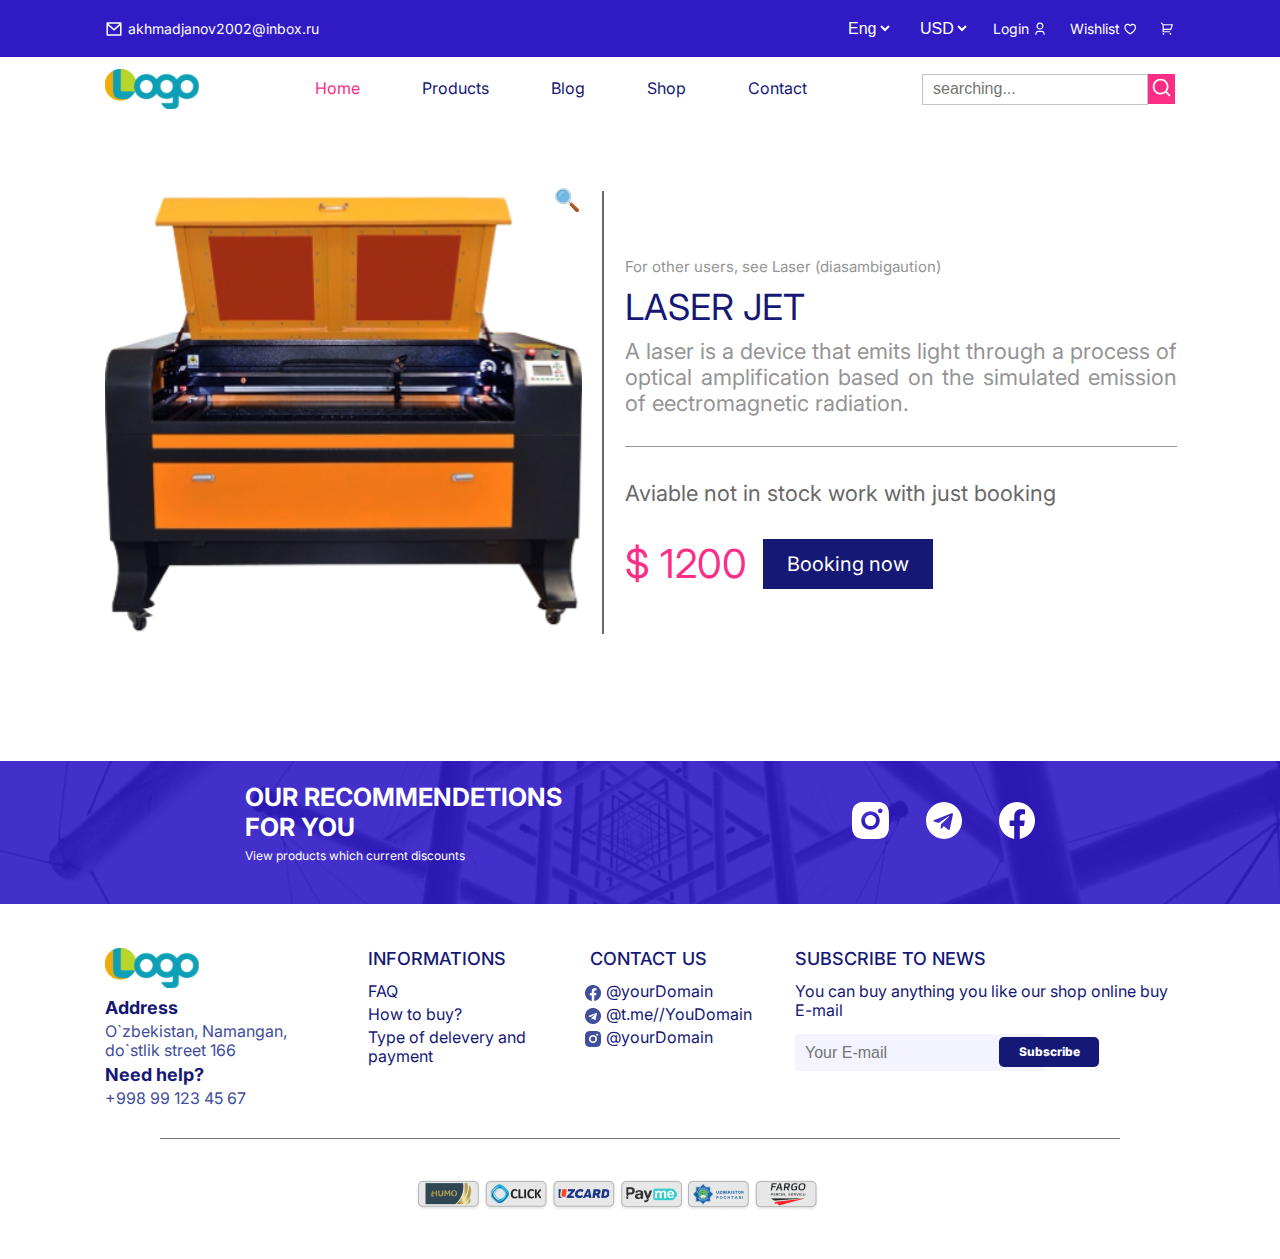
==== details.html @ e0bac79d "Details section" ====
<!DOCTYPE html>
<html lang="en">

<head>
  <meta charset="UTF-8">
  <meta http-equiv="X-UA-Compatible" content="IE=edge">
  <meta name="viewport" content="width=device-width, initial-scale=1.0">
  <title>Details</title>
  <link rel="stylesheet" href="./css/main.min.css">
  <link rel="shortcut icon" href="./images/favicon.svg">
  <link rel="preconnect" href="https://fonts.googleapis.com">
  <link rel="preconnect" href="https://fonts.gstatic.com" crossorigin>
  <link href="https://fonts.googleapis.com/css2?family=Inter:wght@100;200;300;400;500;600;700;800;900&display=swap"
    rel="stylesheet">
</head>
<div class="top-section-wrapper">
  <div class="container">
    <div class="top-section top">
      <div class="top__left">
        <img class="top__left-image" src="./images/email.svg" alt="email">
        <a class="top__left-link" href="https://mail.ru/akhmadjanov@inbox.ru">akhmadjanov2002@inbox.ru</a>
      </div>
      <div class="top__right">
        <ul class="top-right__list">
          <li class="top__right-item">
            <select name="language" id="language-id">
              <option value="Eng">Eng</option>
              <option value="Rus">Rus</option>
              <option value="Uzb">Uzb</option>
            </select>
          </li>
          <li class="top__right-item">
            <select name="language" id="language-id">
              <option value="USD">USD</option>
              <option value="RUB">RUB</option>
              <option value="EUR">EUR</option>
            </select>
          </li>
          <li class="top__right-item"><a class="top__right-link" href="login.html">Login <img class="top__right-img"
                src="./images/login.svg" alt="login"></a></li>
          <li class="top__right-item"><a class="top__right-link" href="#">Wishlist <img class="top__right-img"
                src="./images/Heart.svg" alt="heart"></a></li>
          <li class="top__right-item"><a class="top__right-link" href="#"><img class="top__right-img"
                src="./images/cart.svg" alt="cart"></a></li>
        </ul>
      </div>
    </div>
  </div>
</div>
<header>
  <div class="container">
    <div class="header-section header">
      <div class="header__site-logo">
        <img class="header__logo-image" src="./images/logo.svg" alt="site logo" width="94" height="40">
      </div>
      <ul class="header__list">
        <li class="header__item"><a class="header__link link-active" href="index.html">Home</a></li>
        <li class="header__item"><a class="header__link" href="#">Products</a></li>
        <li class="header__item"><a class="header__link" href="#">Blog</a></li>
        <li class="header__item"><a class="header__link" href="#">Shop</a></li>
        <li class="header__item"><a class="header__link" href="#">Contact</a></li>
      </ul>
      <div class="header__search">
        <input class="header__input" type="search" placeholder="searching...">
        <span class="header__search-button"><img src="./images/search.svg" alt="search image"></span>
      </div>
    </div>
  </div>
</header>

<!-- HERO SECTION -->


<!-- DETAILS -->

<div class="details-section-wrapper">
    <div class="container">
        <div class="details-section details">
            <div class="details-left">
                <div class="img-magnifier-container">
                    <img class="details__left-image" id="myimage" src="./images/details-loop-image.png" width="499" height="496">
                  </div>
            </div>
            <div class="details__right">
                <p class="details__suptext">For other users, see Laser (diasambigaution)</p>
                <h2 class="detrails__title">LASER JET</h2>
                <p class="details__subtext">A laser is a device that emits light through a process of optical amplification based on the simulated emission of eectromagnetic radiation.</p>
                <p class="details__text">Aviable not in stock work with just booking</p>
                <div class="details__price-box">
                    <p class="details__price">$ 1200</p>
                    <a class="details__link" href="#">Booking now</a>
                </div>
            </div>
        </div>
    </div>
</div>




<!-- FOOTER -->
<footer>
  <div class="footer-top-wrapper">
    <div class="container">
      <div class="footer__top">
        <div>
          <h3 class="footer__top-title">our recommendetions for you</h3>
          <p class="footer__top-text">View products which current discounts</p>
        </div>
        <ul class="footer__top-list">
          <li class="footer__top-item">
            <a href="#" target="_blank">
              <svg class="footer__top-link" width="37" height="37" viewBox="0 0 37 37" fill="#fff"
                xmlns="http://www.w3.org/2000/svg">
                <path
                  d="M18.5 0C23.5264 0 24.1536 0.0184999 26.1257 0.111C28.0959 0.2035 29.4372 0.51245 30.6175 0.97125C31.8385 1.44115 32.8671 2.07755 33.8957 3.1043C34.8364 4.02911 35.5643 5.14779 36.0288 6.3825C36.4857 7.56095 36.7965 8.90405 36.889 10.8743C36.976 12.8464 37 13.4735 37 18.5C37 23.5264 36.9815 24.1536 36.889 26.1257C36.7965 28.0959 36.4857 29.4372 36.0288 30.6175C35.5657 31.8529 34.8376 32.9718 33.8957 33.8957C32.9706 34.8361 31.852 35.5639 30.6175 36.0288C29.4391 36.4857 28.0959 36.7965 26.1257 36.889C24.1536 36.976 23.5264 37 18.5 37C13.4735 37 12.8464 36.9815 10.8743 36.889C8.90405 36.7965 7.5628 36.4857 6.3825 36.0288C5.1473 35.5653 4.02843 34.8372 3.1043 33.8957C2.1634 32.971 1.43547 31.8523 0.97125 30.6175C0.51245 29.4391 0.2035 28.0959 0.111 26.1257C0.0240499 24.1536 0 23.5264 0 18.5C0 13.4735 0.0184999 12.8464 0.111 10.8743C0.2035 8.9022 0.51245 7.5628 0.97125 6.3825C1.43419 5.14703 2.16229 4.02804 3.1043 3.1043C4.02869 2.16308 5.14749 1.4351 6.3825 0.97125C7.5628 0.51245 8.9022 0.2035 10.8743 0.111C12.8464 0.0240499 13.4735 0 18.5 0ZM18.5 9.25C16.0467 9.25 13.694 10.2246 11.9593 11.9593C10.2246 13.694 9.25 16.0467 9.25 18.5C9.25 20.9533 10.2246 23.306 11.9593 25.0407C13.694 26.7754 16.0467 27.75 18.5 27.75C20.9533 27.75 23.306 26.7754 25.0407 25.0407C26.7754 23.306 27.75 20.9533 27.75 18.5C27.75 16.0467 26.7754 13.694 25.0407 11.9593C23.306 10.2246 20.9533 9.25 18.5 9.25ZM30.525 8.7875C30.525 8.17419 30.2814 7.58599 29.8477 7.15232C29.414 6.71864 28.8258 6.475 28.2125 6.475C27.5992 6.475 27.011 6.71864 26.5773 7.15232C26.1436 7.58599 25.9 8.17419 25.9 8.7875C25.9 9.40081 26.1436 9.98901 26.5773 10.4227C27.011 10.8564 27.5992 11.1 28.2125 11.1C28.8258 11.1 29.414 10.8564 29.8477 10.4227C30.2814 9.98901 30.525 9.40081 30.525 8.7875ZM18.5 12.95C19.972 12.95 21.3836 13.5347 22.4244 14.5756C23.4653 15.6164 24.05 17.028 24.05 18.5C24.05 19.972 23.4653 21.3836 22.4244 22.4244C21.3836 23.4653 19.972 24.05 18.5 24.05C17.028 24.05 15.6164 23.4653 14.5756 22.4244C13.5347 21.3836 12.95 19.972 12.95 18.5C12.95 17.028 13.5347 15.6164 14.5756 14.5756C15.6164 13.5347 17.028 12.95 18.5 12.95Z"
                  fill="#fff" />
              </svg>
            </a>
          </li>
          <li class="footer__top-item">
            <a href="#" target="_blank">
              <svg class="footer__top-link" width="36" height="37" viewBox="0 0 36 37" fill="#fff"
                xmlns="http://www.w3.org/2000/svg">
                <path
                  d="M18 0C8.05645 0 0 8.28024 0 18.5C0 28.7198 8.05645 37 18 37C27.9435 37 36 28.7198 36 18.5C36 8.28024 27.9435 0 18 0ZM26.8403 12.674L23.8863 26.9817C23.6685 27.9962 23.0806 28.2423 22.2605 27.7649L17.7605 24.3558L15.5903 26.5042C15.3508 26.7504 15.1476 26.9593 14.6831 26.9593L15.0024 22.2522L23.3419 14.5091C23.7048 14.1808 23.2621 13.9944 22.7831 14.3226L12.4766 20.9915L8.03468 19.5667C7.06935 19.2534 7.04758 18.5746 8.2379 18.0972L25.5919 11.2194C26.3976 10.921 27.1016 11.4208 26.8403 12.674Z"
                  fill="#fff" />
              </svg>
            </a>
          </li>
          <li class="footer__top-item">
            <a href="#" target="_blank">
              <svg class="footer__top-link" width="36" height="37" viewBox="0 0 36 37" fill="#fff"
                xmlns="http://www.w3.org/2000/svg">
                <path
                  d="M36 18.6126C36 8.33063 27.9435 0 18 0C8.05645 0 0 8.33063 0 18.6126C0 27.9024 6.58234 35.6026 15.1875 37V23.993H10.6149V18.6126H15.1875V14.5118C15.1875 9.8474 17.873 7.27091 21.9861 7.27091C23.956 7.27091 26.0158 7.63416 26.0158 7.63416V12.2123H23.7455C21.51 12.2123 20.8125 13.6472 20.8125 15.119V18.6126H25.8046L25.0062 23.993H20.8125V37C29.4177 35.6026 36 27.9024 36 18.6126Z"
                  fill="#fff" />
              </svg>
            </a>
          </li>
        </ul>
      </div>
    </div>
  </div>
</footer>

<div class="container">
  <div class="footer-section footer">
    <div class="footer__address">
      <a href="index.html">
        <img src="./images/logo.svg" alt="site logo">
      </a>
      <h3>Address</h3>
      <p>O`zbekistan, Namangan, do`stlik street 166</p>
      <h3>Need help?</h3>
      <p>+998 99 123 45 67</p>
    </div>
    <div class="footer__information">
      <h2 class="footer__title">informations</h2>
      <div><a class="footer__item" href="#">FAQ</a></div>
      <div><a class="footer__item" href="#">How to buy?</a></div>
      <div><a class="footer__item" href="#">Type of delevery and payment</a></div>
    </div>
    <div class="footer__contact">
      <h2 class="footer__title">contact us</h2>
      <div><a class="footer__item" href="#"><img src="./images/facebook.png" alt="facebook"> @yourDomain</a></div>
      <div><a class="footer__item" href="#"><img src="./images/telegram.png" alt="telegram"> @t.me//YouDomain</a></div>
      <div><a class="footer__item" href="#"><img src="./images/instagram.png" alt="instagram"> @yourDomain</a></div>
    </div>
    <div class="footer__subscribe">
      <h2 class="footer__title">subscribe to news</h2>
      <div><a class="footer__item" href="#">You can buy anything you like our shop online buy E-mail</a></div>
      <form action="https://echo.htmlacademy.ru" method="POST">
        <input class="footer__input" type="email" name="email" placeholder="Your E-mail" autocomplete="off" required>
        <button class="footer__button" type="submit">Subscribe</button>
      </form>
    </div>
  </div>
  <hr class="footer__line">
  <ul class="payment__list">
    <li class="payment__item">
      <img src="./images/Humo.png" alt="home">
    </li>
    <li class="payment__item">
      <img src="./images/Click.png" alt="click">
    </li>
    <li class="payment__item">
      <img src="./images/Uzcard.png" alt="uzcard">
    </li>
    <li class="payment__item">
      <img src="./images/Payme.png" alt="payme">
    </li>
    <li class="payment__item">
      <img src="./images/Uzbekistan pochta.png" alt="uzbekista pochtasi">
    </li>
    <li class="payment__item">
      <img src="./images/Fargo.png" alt="fargo">
    </li>
  </ul>
</div>
<script>

magnify("myimage", 3);
</script>
</body>

</html>
---- css/main.min.css ----
/*! normalize.css v8.0.1 | MIT License | github.com/necolas/normalize.css */html{line-height:1.15;-webkit-text-size-adjust:100%}body{margin:0}main{display:block}h1{font-size:2em;margin:0.67em 0}hr{-webkit-box-sizing:content-box;box-sizing:content-box;height:0;overflow:visible}pre{font-family:monospace, monospace;font-size:1em}a{background-color:transparent}abbr[title]{border-bottom:none;text-decoration:underline;-webkit-text-decoration:underline dotted;text-decoration:underline dotted}b,strong{font-weight:bolder}code,kbd,samp{font-family:monospace, monospace;font-size:1em}small{font-size:80%}sub,sup{font-size:75%;line-height:0;position:relative;vertical-align:baseline}sub{bottom:-0.25em}sup{top:-0.5em}img{border-style:none}button,input,optgroup,select,textarea{font-family:inherit;font-size:100%;line-height:1.15;margin:0}button,input{overflow:visible}button,select{text-transform:none}button,[type="button"],[type="reset"],[type="submit"]{-webkit-appearance:button}button::-moz-focus-inner,[type="button"]::-moz-focus-inner,[type="reset"]::-moz-focus-inner,[type="submit"]::-moz-focus-inner{border-style:none;padding:0}button:-moz-focusring,[type="button"]:-moz-focusring,[type="reset"]:-moz-focusring,[type="submit"]:-moz-focusring{outline:1px dotted ButtonText}fieldset{padding:0.35em 0.75em 0.625em}legend{-webkit-box-sizing:border-box;box-sizing:border-box;color:inherit;display:table;max-width:100%;padding:0;white-space:normal}progress{vertical-align:baseline}textarea{overflow:auto}[type="checkbox"],[type="radio"]{-webkit-box-sizing:border-box;box-sizing:border-box;padding:0}[type="number"]::-webkit-inner-spin-button,[type="number"]::-webkit-outer-spin-button{height:auto}[type="search"]{-webkit-appearance:textfield;outline-offset:-2px}[type="search"]::-webkit-search-decoration{-webkit-appearance:none}::-webkit-file-upload-button{-webkit-appearance:button;font:inherit}details{display:block}summary{display:list-item}template{display:none}[hidden]{display:none}html{-webkit-box-sizing:border-box;box-sizing:border-box;height:100%;scroll-behavior:smooth}*,*::before,*::after{-webkit-box-sizing:inherit;box-sizing:inherit}body{display:-webkit-box;display:-ms-flexbox;display:flex;-webkit-box-orient:vertical;-webkit-box-direction:normal;-ms-flex-direction:column;flex-direction:column;height:100%;padding:0;margin:0;overflow-x:hidden;font-family:"Arial", sans-serif;background-color:#fff}img{max-width:100%;height:auto}.visually-hidden{position:absolute;width:1px;height:1px;margin:-1px;border:0;padding:0;clip:rect(0 0 0 0);overflow:hidden}.container{width:100%;max-width:1110px;padding-left:20px;padding-right:20px;margin-left:auto;margin-right:auto}body{padding:0;margin:0}*{-webkit-box-sizing:border-box;box-sizing:border-box;padding:0;margin:0}.heartBack{background-color:red}.top-section-wrapper{background-color:#2f1ac4;padding:19px 0}.top-section{padding:0;margin:0}.top{display:-webkit-box;display:-ms-flexbox;display:flex;-webkit-box-align:center;-ms-flex-align:center;align-items:center;-webkit-box-pack:justify;-ms-flex-pack:justify;justify-content:space-between}.top__left{display:-webkit-box;display:-ms-flexbox;display:flex;-webkit-box-align:center;-ms-flex-align:center;align-items:center;-webkit-box-pack:justify;-ms-flex-pack:justify;justify-content:space-between}.top__right{padding:0;margin:0;display:-webkit-box;display:-ms-flexbox;display:flex;-webkit-box-align:center;-ms-flex-align:center;align-items:center}.top__left-image{margin-right:5px}.top__left-link{font-family:"Inter";font-size:14px;font-style:normal;font-weight:400;line-height:17px;letter-spacing:0em;text-align:left;color:#fff;text-decoration:none}.top__right{padding:0;margin:0}.top-right__list{list-style-type:none;display:-webkit-box;display:-ms-flexbox;display:flex;-webkit-box-align:center;-ms-flex-align:center;align-items:center}.top__right-item{display:-webkit-box;display:-ms-flexbox;display:flex;-webkit-box-align:center;-ms-flex-align:center;align-items:center}.top__right-item ~ .top__right-item{margin-left:23px}.top__right-img{width:14px;height:14px;position:relative;top:2px}.top__right-link{font-family:"Inter";font-size:14px;font-style:normal;font-weight:400;line-height:17px;letter-spacing:0em;text-align:left;color:#fff;text-decoration:none}select{background-color:transparent;border:none;outline:none;color:#fff}option{background-color:#fff;color:#151875;outline:none}header{background-color:#ffffff;padding:12px 0}.header-section{padding:0;margin:0}.header{display:-webkit-box;display:-ms-flexbox;display:flex;-webkit-box-align:center;-ms-flex-align:center;align-items:center;-webkit-box-pack:justify;-ms-flex-pack:justify;justify-content:space-between}.header__site-logo{display:inline;cursor:pointer}.header__logo-image{display:block;width:94px;height:40px}.header__site-logo:active{opacity:80%}.header__list{padding:0;margin:0;display:-webkit-box;display:-ms-flexbox;display:flex;-webkit-box-pack:justify;-ms-flex-pack:justify;justify-content:space-between;-webkit-box-align:center;-ms-flex-align:center;align-items:center;list-style-type:none}.header__item{padding:0;margin:0}.header__item ~ .header__item{margin-left:62px}.header__link{text-decoration:none;font-family:"Inter";font-size:16px;font-style:normal;font-weight:400;line-height:19px;letter-spacing:0em;text-align:left;color:#151875;-webkit-transition:all .3s ease-in;transition:all .3s ease-in}.header__link:hover{color:#fb2e86}.header__link:active{opacity:50%}.link-active{color:#fb2e86}.header__search{padding:0;margin:0;display:-webkit-box;display:-ms-flexbox;display:flex;-webkit-box-pack:justify;-ms-flex-pack:justify;justify-content:space-between;-webkit-box-align:center;-ms-flex-align:center;align-items:center}.header__input{padding:0;margin:0;padding:0 10px;height:31px;width:226px;left:1059px;top:62px;border-radius:0px;outline:none;border:1px solid #c4c4c4}.header__search-button{background-color:#fb2e86;padding:3px;padding-bottom:2px;left:1251px;top:63px;cursor:pointer;border-radius:0px}.hero-section-wrapper{background-image:url(../../images/hero-bg.jpg);background-size:cover;background-repeat:no-repeat;padding-top:57px;padding-bottom:30px}.hero__card{padding:0;margin:0;width:1110px;position:relative}.hero__card-image{position:relative;left:-150px;width:657px;height:585px}.hero__cart-button{border:none;outline:none;background-color:transparent;margin:5px;cursor:pointer}.hero__heart-button{border:none;outline:none;background-color:transparent;margin:5px;cursor:pointer}.hero__center{-webkit-box-align:center;-ms-flex-align:center;align-items:center;display:-webkit-box;display:-ms-flexbox;display:flex;-webkit-box-orient:vertical;-webkit-box-direction:normal;-ms-flex-direction:column;flex-direction:column;height:100%;-webkit-box-pack:center;-ms-flex-pack:center;justify-content:center}.hero__wrapper{display:-webkit-box;display:-ms-flexbox;display:flex;grid-gap:16px;overflow:hidden;-webkit-box-pack:justify;-ms-flex-pack:justify;justify-content:space-between;-webkit-box-align:center;-ms-flex-align:center;align-items:center;width:100%}.hero__wrapper>.hero__inner{display:-webkit-box;display:-ms-flexbox;display:flex;grid-gap:1px;-webkit-transition:all 1s ease-in-out;transition:all 1s ease-in-out}.hero__content{display:-webkit-box;display:-ms-flexbox;display:flex;-webkit-box-align:center;-ms-flex-align:center;align-items:center}.hero__title{font-family:"Inter", roboto;font-size:40px;font-weight:700;text-align:left;line-height:48px;color:#010000;text-transform:uppercase;padding:0;margin:0}.hero__subtitle{font-family:"Inter", roboto;font-size:20px;font-weight:300;text-align:left;line-height:24px;color:#fb2e86;margin-bottom:63px}.hero__button{background-color:#fb2e86;border:none;padding:13px 27px;cursor:pointer;font-family:"Inter", roboto;font-size:20px;font-weight:600;text-align:left;line-height:24px;color:#ffffff;-webkit-transition:all 0.3s ease-in;transition:all 0.3s ease-in}.hero__button:hover{background-color:#151875}.hero__map{width:200px;margin-left:auto;margin-right:auto;margin-top:80px}.hero__map>button{all:unset;background:#11406c;cursor:pointer;margin:5px;position:relative;-webkit-user-select:none;-moz-user-select:none;-ms-user-select:none;user-select:none;border-radius:30px;height:10px;width:30px;-webkit-transition:all 0.5s ease;transition:all 0.5s ease}.hero__map>button.hero__active:after{background:#fb2e86;content:"";left:50%;position:absolute;-webkit-transform:translate(-50%, -50%);transform:translate(-50%, -50%);top:50%;-webkit-transition:all 0.5s ease;transition:all 0.5s ease;border-radius:30px;height:10px;width:40px}.product__title{font-family:"Inter";font-size:25px;font-style:normal;font-weight:800;line-height:30px;letter-spacing:0em;text-align:center;color:#151875;margin-top:81px;text-transform:uppercase}.card{padding:0;margin:0;width:270px;position:relative;border:1px solid #E7E7E7;border-radius:10px;text-align:center}.card__image{width:270px;height:272px;border-radius:10px 10px 0  0;background-color:#f3f4ff}.card:hover .content{background-color:#151875;cursor:pointer}.card:hover .card__image{background-color:#fff;-webkit-transition:all .5s ease-in;transition:all .5s ease-in;cursor:pointer}.card:hover .content>p{color:#fff;-webkit-transition:all .5s ease-in;transition:all .5s ease-in}.card:hover .content>div>h3{color:#fff;-webkit-transform:translateX(40px);transform:translateX(40px);-webkit-transition:all .3s ease-in;transition:all .3s ease-in}.card:hover .content div>button>svg>path{display:none}.card:hover .card__image-link{-webkit-transform:scale(1);transform:scale(1)}.content div>button>svg:hover{fill:#fb2e86}.card__img{position:relative;top:20px}.card__image-link{padding:0;margin:0;-webkit-text-decoration-line:none;text-decoration-line:none;padding:8px 14px;position:relative;top:235px;z-index:1;background-color:#fb2e86;color:#fff;font-family:"Inter";font-weight:500;font-size:12px;display:block;width:100px;margin-left:auto;margin-right:auto;-webkit-transform:scale(0.01);transform:scale(0.01);-webkit-transition:all .5s ease-in;transition:all .5s ease-in;line-height:14px}.card ~ .card{margin-left:10px}.card .icons{display:-webkit-box;display:-ms-flexbox;display:flex;-webkit-box-align:center;-ms-flex-align:center;align-items:center;position:absolute;top:10px}.card__cart-button{border:none;outline:none;background-color:transparent;margin:5px;cursor:pointer}.card__heart-button{border:none;outline:none;background-color:transparent;margin:5px;cursor:pointer}.center{-webkit-box-align:center;-ms-flex-align:center;align-items:center;display:-webkit-box;display:-ms-flexbox;display:flex;-webkit-box-orient:vertical;-webkit-box-direction:normal;-ms-flex-direction:column;flex-direction:column;height:100%;-webkit-box-pack:center;-ms-flex-pack:center;justify-content:center;margin-top:41px}.wrapper{display:-webkit-box;display:-ms-flexbox;display:flex;grid-gap:16px;overflow:hidden;-webkit-box-pack:justify;-ms-flex-pack:justify;justify-content:space-between;-webkit-box-align:center;-ms-flex-align:center;align-items:center;width:1110px}.wrapper>.inner{display:-webkit-box;display:-ms-flexbox;display:flex;grid-gap:1px;-webkit-transition:all 1s ease-in-out;transition:all 1s ease-in-out}.content{padding-top:22px;padding-bottom:22px;-webkit-transition:all .5s ease-in;transition:all .5s ease-in}.content p{padding:0;margin:0;font-family:"Inter";font-size:14px;font-style:normal;font-weight:400;line-height:17px;letter-spacing:0em;text-align:center;color:#fb2e86}.content div{display:-webkit-box;display:-ms-flexbox;display:flex;-webkit-box-align:center;-ms-flex-align:center;align-items:center;-webkit-box-pack:space-evenly;-ms-flex-pack:space-evenly;justify-content:space-evenly;margin-top:10px}.content h3{font-family:"Inter";font-size:14px;font-style:normal;font-weight:400;line-height:17px;letter-spacing:0em;text-align:left;color:#151875}.content button{padding:0;margin:0;border:none;outline:none;background-color:transparent;cursor:pointer;position:relative;top:3px;left:-30px}.map{margin-top:40px}.map>button{all:unset;background:#11406c;cursor:pointer;margin:5px;position:relative;-webkit-user-select:none;-moz-user-select:none;-ms-user-select:none;user-select:none;border-radius:30px;height:10px;width:30px;-webkit-transition:all 0.5s ease;transition:all 0.5s ease}.map>button.active:after{background:#fb2e86;content:"";left:50%;position:absolute;-webkit-transform:translate(-50%, -50%);transform:translate(-50%, -50%);top:50%;-webkit-transition:all 0.5s ease;transition:all 0.5s ease;border-radius:30px;height:10px;width:40px}.latest-section-wrapper{padding:0;margin:0;margin-top:80px}.latest{margin-top:20px}.latest__title{font-family:"Inter";font-weight:800;font-size:25px;line-height:30px;color:#151875;text-align:center}.latest__buttons{margin-top:17px;text-align:center}.latest__item-active{padding:0;margin:0;color:#fb2e86}.latest__item{margin-bottom:20px;position:relative}.latest__item:hover .latest__image{background-color:#2e5692;cursor:pointer}.latest__list{padding:0;margin:0;list-style:none;display:-webkit-box;display:-ms-flexbox;display:flex;-webkit-box-pack:justify;-ms-flex-pack:justify;justify-content:space-between;-ms-flex-wrap:wrap;flex-wrap:wrap;-webkit-box-align:center;-ms-flex-align:center;align-items:center}.latest__image{width:330px;height:222px;background-color:#f3f4ff;border-radius:5px;-webkit-transition:all .5s ease-in;transition:all .5s ease-in}.latest__icons{display:block;position:absolute;top:150px;right:10px}.latest__text-box{display:-webkit-box;display:-ms-flexbox;display:flex;-ms-flex-pack:distribute;justify-content:space-around;-webkit-box-align:center;-ms-flex-align:center;align-items:center;margin-top:9px}.latest__text{font-family:"Inter";font-weight:400;font-size:18px;line-height:21px;color:#151875}.latest__price{font-family:"Inter";font-weight:400;font-size:16px;line-height:19px}.latest__old-price{font-family:"Inter";font-weight:400;font-size:12px;line-height:14px;color:#fb2e86;text-decoration:line-through}.latest__card{width:1120px;margin-left:auto;margin-right:auto}.latest__cart-button{border:none;outline:none;background-color:transparent;margin:5px;cursor:pointer}.latest__heart-button{border:none;outline:none;background-color:transparent;margin:5px;cursor:pointer}.latest__center{-webkit-box-align:center;-ms-flex-align:center;align-items:center;display:-webkit-box;display:-ms-flexbox;display:flex;-webkit-box-orient:vertical;-webkit-box-direction:normal;-ms-flex-direction:column;flex-direction:column;height:100%;-webkit-box-pack:center;-ms-flex-pack:center;justify-content:center}.latest__wrapper{display:-webkit-box;display:-ms-flexbox;display:flex;grid-gap:16px;overflow:hidden;-webkit-box-pack:justify;-ms-flex-pack:justify;justify-content:space-between;-webkit-box-align:center;-ms-flex-align:center;align-items:center;width:1110px;margin-left:auto;margin-right:auto;margin-top:47px}.latest__wrapper>.latest__inner{display:-webkit-box;display:-ms-flexbox;display:flex;grid-gap:1px;-webkit-transition:all 1s ease-in-out;transition:all 1s ease-in-out}.latest__content{display:-webkit-box;display:-ms-flexbox;display:flex;-webkit-box-align:center;-ms-flex-align:center;align-items:center}.latest__subtitle{font-family:"Inter", roboto;font-size:20px;font-weight:300;text-align:left;line-height:24px;color:#fb2e86;margin-bottom:63px}.latest__button{background-color:#fb2e86;border:none;padding:13px 27px;cursor:pointer;font-family:"Inter", roboto;font-size:20px;font-weight:600;text-align:left;line-height:24px;color:#ffffff}.latest__map{margin-left:auto;margin-right:auto;margin-top:17px}.latest__map>button{all:unset;cursor:pointer;margin:5px;position:relative;-webkit-user-select:none;-moz-user-select:none;-ms-user-select:none;user-select:none;-webkit-transition:all 0.5s ease;transition:all 0.5s ease}.latest__map>button.latest__active:after{content:"";left:50%;position:absolute;-webkit-transform:translate(-50%, -50%);transform:translate(-50%, -50%);top:120%;-webkit-transition:all 0.5s ease;transition:all 0.5s ease;width:100px;height:2px;background-color:#fb2e86}.advertise-section-wrapper{background-color:#f3f4ff;padding-top:30px;margin-top:160px;padding-bottom:44px}.advertise{display:-webkit-box;display:-ms-flexbox;display:flex;-webkit-box-align:center;-ms-flex-align:center;align-items:center;-webkit-box-pack:space-evenly;-ms-flex-pack:space-evenly;justify-content:space-evenly}.advertise__left{background-image:url("../../images/Vector.png");background-size:contain;background-position:center;background-repeat:no-repeat;width:461px;height:426px}.advertise__left-1{background-image:url("../../images/Vector (1).png");background-size:contain;background-position:center;background-repeat:no-repeat;width:461px;height:426px}.advertise__left-2{background-image:url("../../images/Vector (2).png");background-size:contain;background-position:center;background-repeat:no-repeat;width:461px;height:426px}.advertise__image{margin-top:30px}.advertise__title{padding:0;margin:0;font-family:"Inter";font-weight:500;font-size:33px;line-height:40px;color:#151875;width:458px;margin-bottom:24px}.advertise__list{padding:0;margin:0;list-style:none}.advertise__item{padding:0;margin:0;font-family:"Inter";font-weight:500;font-size:15px;line-height:18px;color:#151875;margin-bottom:13px;text-transform:capitalize}.advertise__first{width:5px;padding:1px 8px;-webkit-transform:scale(0.5);transform:scale(0.5);border-radius:50%;color:#8fce13;background:#8fce13;margin-right:20px}.advertise__second{width:5px;padding:1px 8px;-webkit-transform:scale(0.5);transform:scale(0.5);border-radius:50%;color:#fb2e86;background:#fb2e86;margin-right:20px}.advertise__third{width:5px;padding:1px 8px;-webkit-transform:scale(0.5);transform:scale(0.5);border-radius:50%;color:#151875;background:#151875;margin-right:20px}.advertise__right>div{display:-webkit-box;display:-ms-flexbox;display:flex;margin-top:18px}.advertise__right>div>button{background-color:#fb2e86;color:#fff;width:173px;height:36px;cursor:pointer;border:none;margin-right:14px;-webkit-transition:all .3s ease-in;transition:all .3s ease-in}.advertise__button:hover{background-color:#151875}.advertise__max{font-family:"Inter";font-weight:500;font-size:10px;line-height:12px;color:#151875;margin-bottom:2px}.advertise__price{font-family:"Inter";font-weight:500;font-size:15px;line-height:18px;color:#151875}.tranding{margin-top:120px}.tranding-section-title{font-family:"Inter";font-weight:800;font-size:25px;line-height:30px;color:#151875;text-transform:uppercase;text-align:center}.tranding__list{padding:0;margin:0;list-style:none;padding:0;margin:0;margin-top:40px;display:-webkit-box;display:-ms-flexbox;display:flex;-webkit-box-align:center;-ms-flex-align:center;align-items:center;-webkit-box-pack:justify;-ms-flex-pack:justify;justify-content:space-between}.tranding__item{width:275px;text-align:center;-webkit-box-shadow:0 0 24px 5px #f3f4ff;box-shadow:0 0 24px 5px #f3f4ff;cursor:pointer}.tranding__img{background-color:#f3f4ff;-webkit-transition:all .3s ease-in;transition:all .3s ease-in}.tranding__item ~ .tranding__item{margin-left:16px}.tranding__item>div>button{background-color:transparent;border:none;padding:0;margin:0;position:relative;left:-100px;top:-50px}.tranding__content{background-color:#fff;position:relative;top:-14px}.tranding__item:hover .tranding__img{background-color:#2e5692}.tranding__title{padding:0;margin:0;font-family:"Inter";font-weight:500;font-size:15px;line-height:18px;color:#151875}.tranding__price{padding:0;margin:0;margin-top:29px;font-family:"Inter";font-weight:500;font-size:15px;line-height:18px;color:#151875}.tranding__old-price{padding:0;margin:0;font-family:"Inter";font-weight:500;font-size:12px;line-height:15px;color:#151875;text-decoration:line-through;opacity:50%}.tranding__second-list{padding:0;margin:0;list-style:none;margin-top:178px;display:-webkit-box;display:-ms-flexbox;display:flex;-webkit-box-pack:justify;-ms-flex-pack:justify;justify-content:space-between;margin-bottom:130px}.tranding__second-item{-webkit-transition:all .3s ease-in;transition:all .3s ease-in}.tranding__second-img{background-color:#f3f4ff;padding-right:20px;border-radius:5px}.tranding__second-item:hover .tranding__second-img{background-color:#2e5692;-webkit-transition:all .3s ease-in;transition:all .3s ease-in;cursor:pointer}.tranding__third-list-img:hover{background-color:#2e5692;-webkit-transition:all .3s ease-in;transition:all .3s ease-in;cursor:pointer}.tranding__second-item p{font-family:"Inter";font-weight:500;font-size:15px;line-height:20px;color:#151875;position:relative;top:-230px;left:10px}.tranding__second-item button{background-color:transparent;border:none;padding:0;margin:0;color:#fb2e86;cursor:pointer;position:relative;top:-225px;left:10px}.tranding__third-list{padding:0;margin:0;list-style:none}.tranding__third-list li{display:-webkit-box;display:-ms-flexbox;display:flex;-webkit-box-align:center;-ms-flex-align:center;align-items:center;-webkit-box-pack:justify;-ms-flex-pack:justify;justify-content:space-between;margin-bottom:8px}.tranding__third-list li>img{background-color:#f3f4ff;border-radius:5px;padding:8px 15px;margin-right:10px}.tranding__third-list li>div>span{font-family:"Inter";font-weight:500;font-size:18px;line-height:23px;color:#151875}.discount-section-wrapper{padding:0;margin:0}.discount__title{font-family:"Inter";font-weight:800;font-size:25px;line-height:30px;color:#151875;text-transform:uppercase;text-align:center}.discount{display:-webkit-box;display:-ms-flexbox;display:flex;-webkit-box-align:center;-ms-flex-align:center;align-items:center;-ms-flex-pack:distribute;justify-content:space-around}.discount__left-title{font-family:"Inter";font-weight:500;font-size:25px;line-height:30px;color:#151875;margin-bottom:15px}.discount__subtitle{font-family:"Inter";font-weight:500;font-size:15px;line-height:20px;color:#fb2e86;width:295px;margin-bottom:15px}.discount__left>div{display:-webkit-box;display:-ms-flexbox;display:flex}.discount__left>div>ul{padding:0;margin:0;list-style:none;margin-right:15px}.discount__left>div>ul>li{font-family:"Inter";font-weight:400;font-size:10px;line-height:13px;color:#151875;opacity:50%}.discount__left>div>ul>li::before{content:url("../../images/tick.svg");position:relative;top:1px}.discount__button{padding:0;margin:0;margin-top:28px;padding:4px 20px;cursor:pointer;width:124px;height:25px;border:none;background-color:#fb2e86;font-family:"Inter";font-weight:400;font-size:15px;line-height:18px;color:#fff;-webkit-transition:all .3s ease-in;transition:all .3s ease-in}.discount__button:hover{background-color:#151875}.discount__right{background-image:url("../../images/Vector.png");background-repeat:no-repeat;background-size:contain}.top-categories-section-wrapper{margin-top:97px}.top__title{font-family:"Inter";font-weight:800;font-size:25px;line-height:30px;color:#151875;text-transform:uppercase;text-align:center}.top__list{padding:0;margin:0;list-style:none;display:-webkit-box;display:-ms-flexbox;display:flex;-webkit-box-align:center;-ms-flex-align:center;align-items:center;-webkit-box-pack:justify;-ms-flex-pack:justify;justify-content:space-between;margin-top:80px;margin-bottom:60px}.top-categories__item{text-align:center}.top-categories__item>img{background-color:#f3f4ff;border-radius:50%;padding:20px}.top-categories__item>h3{font-family:"Inter";font-weight:500;font-size:25px;line-height:30px;color:#fb2e86;margin-top:12px}.top-categories__item>p{font-family:"Inter";font-weight:500;font-size:20px;line-height:24px;color:#151875;margin-top:4px}.newslater-section-wrapper{background-image:url("../../images/hero-bg.jpg");padding:41px 0;text-align:center}.newslater__title{font-family:"Inter";font-weight:600;font-size:35px;line-height:42px;color:#151875;text-transform:capitalize;width:540px;text-align:center;margin-left:auto;margin-right:auto;margin-bottom:38px}.newslater__link{padding:0;margin:0;-webkit-text-decoration-line:none;text-decoration-line:none;padding:8px 32px;background-color:#fb2e86;font-family:"Inter";font-weight:700;font-size:20px;line-height:24px;color:#fff;-webkit-transition:all 0.3s ease-in;transition:all 0.3s ease-in}.newslater__link:hover{background-color:#151875}footer{background-image:url("../../images/footer-bg.png");background-position:center;background-size:cover;background-repeat:no-repeat;margin-top:95px;padding-top:21px;padding-bottom:41px}.footer__top{display:-webkit-box;display:-ms-flexbox;display:flex;-ms-flex-pack:distribute;justify-content:space-around;-webkit-box-align:center;-ms-flex-align:center;align-items:center}.footer__top-title{text-transform:uppercase;font-family:"Inter";font-weight:700;font-size:25px;line-height:30px;color:#fff;width:327px;margin-bottom:6px}.footer__top-text{font-family:"Inter";font-weight:400;font-size:12px;line-height:15px;color:#fff}.footer__top-list{padding:0;margin:0;list-style:none;display:-webkit-box;display:-ms-flexbox;display:flex}.footer__top-item ~ .footer__top-item{margin-left:37px}.footer__top-link{-webkit-transition:all 0.3s ease-in;transition:all 0.3s ease-in}.footer__top-link:hover{-webkit-transform:rotate(360deg);transform:rotate(360deg)}.footer__top-link:hover path{fill:#fb2e86;-webkit-transition:all 0.3s ease-in;transition:all 0.3s ease-in}.footer{display:-webkit-box;display:-ms-flexbox;display:flex;-webkit-box-align:start;-ms-flex-align:start;align-items:flex-start;-webkit-box-pack:justify;-ms-flex-pack:justify;justify-content:space-between;margin-top:44px}.footer__address h3{font-family:"Inter";font-weight:700;font-size:18px;line-height:21px;color:#151875;margin-bottom:4px;margin-top:4px}.footer__address{width:220px}.footer__information{width:180px}.footer__subscribe{width:380px}.footer__address p{font-family:"Inter";font-weight:400;font-size:16px;line-height:19px;color:#404e9c}.footer__title{font-family:"Inter";font-weight:500;font-size:18px;line-height:21px;color:#151875;text-transform:uppercase;margin-bottom:13px}.footer__item{padding:0;margin:0;-webkit-text-decoration-line:none;text-decoration-line:none;font-family:"Inter";display:-webkit-box;display:-ms-flexbox;display:flex;-webkit-box-align:center;-ms-flex-align:center;align-items:center;font-weight:400;font-size:16px;line-height:19px;color:#151875;margin-bottom:4px;-webkit-transition:all .2s ease-in;transition:all .2s ease-in}.footer__item:hover{color:#fb2e86}.footer__item>img{position:relative;top:1px;left:-5px}.footer__input{padding:0;margin:0;margin-top:10px;width:250px;height:37px;padding:0 10px;color:#151875;background-color:#f3f4ff;border:none;outline:none}.footer__button{padding:0;margin:0;width:100px;margin-top:10px;height:30px;-webkit-transform:translate(-50px, -2px);transform:translate(-50px, -2px);background-color:#151875;color:#fff;border:none;cursor:pointer;border-radius:5px;font-family:"Inter";font-weight:800;font-size:12px;line-height:14px;-webkit-transition:all .3s ease-in;transition:all .3s ease-in}.footer__button:hover{background-color:#fb2e86}.footer__line{background-color:#757575;width:960px;height:1px;margin-top:30px;margin-bottom:40px;margin-left:auto;margin-right:auto;border:none}.payment__list{padding:0;margin:0;list-style:none;display:-webkit-box;display:-ms-flexbox;display:flex;width:450px;margin-left:auto;margin-right:auto;margin-bottom:42px}.login-section{padding:0;margin:0;background-color:#f3f4ff}.login{padding:0;margin:0;width:370px;margin-left:auto;margin-right:auto;padding:0 35px;padding-top:20px;padding-bottom:41px;border-radius:10px;margin-top:149px;margin-bottom:140px}.login__title{font-family:"Inter";font-weight:600;font-size:35px;line-height:42px;color:#151875;text-align:center;margin-bottom:15px}.login__text{width:155px;margin-left:auto;margin-right:auto;font-family:"Inter";font-weight:400;font-size:12px;line-height:14px;color:#fb2e86;text-align:center;margin-bottom:66px}.login__input{width:220px;border:none;background-color:#f3f4ff;outline:none;margin-left:20px;font-size:18px}.login__email{display:-webkit-box;display:-ms-flexbox;display:flex;-webkit-box-align:center;-ms-flex-align:center;align-items:center;margin-left:auto;margin-right:auto;border:1px solid #353b71;padding:11px 4px 12px 30px;border-radius:10px}.login__password{display:-webkit-box;display:-ms-flexbox;display:flex;-webkit-box-align:center;-ms-flex-align:center;align-items:center;margin-left:auto;margin-right:auto;border:1px solid #353b71;padding:11px 4px 12px 30px;border-radius:10px;margin-top:36px}.login__signIn{padding:0;margin:0;-webkit-text-decoration-line:none;text-decoration-line:none;font-family:"Inter";font-weight:400;font-size:16px;text-align:center;line-height:14px;color:#151875}.login__signUp{padding:0;margin:0;-webkit-text-decoration-line:none;text-decoration-line:none;font-family:"Inter";font-weight:400;font-size:16px;margin-top:16px;text-align:center;line-height:14px;color:#fb2e86}.login__link{text-align:center;width:220px;margin-top:36px;margin-left:auto;margin-right:auto}.login__sign{text-align:center;width:220px;margin-top:16px;margin-left:auto;margin-right:auto}.products-info-wrapper{margin-top:57px}.products-info-section{display:-webkit-box;display:-ms-flexbox;display:flex;-webkit-box-align:center;-ms-flex-align:center;align-items:center;-ms-flex-pack:distribute;justify-content:space-around;padding:21px 0;background-color:#f3f4ff;padding-left:30px;padding-right:86px}.products-info__images div{width:170px;border:1px solid #bfbfbf;margin-bottom:11px;text-align:center;padding:14px 0}.products-info__info>div{display:-webkit-box;display:-ms-flexbox;display:flex;-webkit-box-align:center;-ms-flex-align:center;align-items:center}.products-info__img img{width:256px;height:232px}.products-info__title{font-family:"Inter";font-weight:700;font-size:15px;line-height:18px;color:#151875}.products-info__badge{padding:0;margin:0;list-style:none;display:-webkit-box;display:-ms-flexbox;display:flex;margin-top:7px}.products-info__badge-item ~ .products-info__badge-item{margin-left:10px}.products-info__badge-item>button{background-color:transparent;border:none;cursor:pointer}.products-info__colors{margin-top:10px}.products-info__color-text{font-family:"Inter";font-weight:600;font-size:10px;line-height:12px;color:#151875;opacity:50%}.products-info__colors span{margin-right:10px}.color-orange{padding:0;margin:0;font-size:10px;background-color:#febb37;border-radius:50%;padding:0 4px;color:#febb37}.color-red{padding:0;margin:0;font-size:10px;background-color:#781d22;border-radius:50%;padding:0 4px;color:#781d22}.color-grey{padding:0;margin:0;font-size:10px;background-color:#73717f;border-radius:50%;padding:0 4px;color:#73717f}.color-blue{padding:0;margin:0;font-size:10px;background-color:#4a6eb4;border-radius:50%;padding:0 4px;color:#4a6eb4}.products-info__prices{display:-webkit-box;display:-ms-flexbox;display:flex;-webkit-box-align:center;-ms-flex-align:center;align-items:center;margin-top:10px}.products-info__price{font-family:"Inter";font-weight:700;font-size:12px;line-height:14px;color:#151875}.products-info__old-price{font-family:"Inter";font-weight:700;font-size:10px;line-height:12px;color:#fb2e86;margin-left:10px;text-decoration:line-through}.products-info__text{margin-top:16px;width:400px;font-family:"Inter";font-weight:500;font-size:10px;line-height:12px;color:#151875;opacity:50%}.products-info__cart{margin-top:28px}.products-info__cart p{font-family:"Inter";font-weight:600;font-size:12px;line-height:15px;color:#151875}.products-info__cart img{background-color:#6bc1e4;border-radius:50%;padding:2px;margin-left:15px;cursor:pointer}.products-info__share p{font-family:"Inter";font-weight:600;font-size:10px;line-height:12px;color:#151875}.products-info__share img{width:15px;height:15px;margin-top:2px;margin-left:15px}.products-info__share{margin-top:10px}.products-info__share a{padding:0;margin:0;-webkit-text-decoration-line:none;text-decoration-line:none;font-family:"Inter";font-weight:600;font-size:10px;line-height:12px;color:#151875;margin-left:10px}.social-link:nth-of-type(1){color:#1aa3e2}.social-link:nth-of-type(2){color:#e2491a}.social-link:nth-of-type(3){color:#0f4bbb}.products-description-section{background-color:#f3f4ff;margin-top:90px;padding:10px 5px}.description__title{font-family:"Inter";font-size:20px;line-height:24px;font-weight:700;color:#151875;margin-bottom:8px}.description__subtitle{font-family:"Inter";font-size:15px;line-height:18px;font-weight:600;color:#151875;margin-top:24px}.description__text{font-family:"Inter";font-size:15px;line-height:18px;font-weight:500;color:#151875;opacity:50%;margin-top:12px;margin-bottom:21px;text-align:justify}.more-details{font-family:"Inter";font-size:15px;line-height:18px;font-weight:500;color:#151875;opacity:50%;margin-bottom:8px;text-align:justify}.more-details::before{content:url(../../images/streleka.svg);position:relative;top:2px}.related{margin-top:87px}.related__title{font-family:"Inter";font-weight:800;font-size:25px;line-height:30px;color:#151875;text-transform:capitalize;text-align:center}.related__list{padding:0;margin:0;list-style:none;display:-webkit-box;display:-ms-flexbox;display:flex;margin-top:50px;-ms-flex-wrap:wrap;flex-wrap:wrap;-webkit-box-pack:justify;-ms-flex-pack:justify;justify-content:space-between}.related__img{width:180px;height:200px;background-color:#f3f4ff}.related__badges{display:-webkit-box;display:-ms-flexbox;display:flex;-webkit-box-pack:justify;-ms-flex-pack:justify;justify-content:space-between;margin-top:3px}.related__badges p{font-family:"Inter";font-weight:500;font-size:10px;line-height:12px;color:#151875}.related__badges svg{cursor:pointer;-webkit-transition:all .2s ease-in;transition:all .2s ease-in}.related__badges svg:hover path{fill:#fad739}.related__price{margin-top:3px;font-family:"Inter";font-weight:600;font-size:8px;line-height:9px;color:#151875}.productsFisrt{display:-webkit-box;display:-ms-flexbox;display:flex;-webkit-box-pack:justify;-ms-flex-pack:justify;justify-content:space-between}.productsFisrt__left-title{font-family:"Inter";font-weight:600;font-size:20px;line-height:24px;text-transform:capitalize;color:#151875;margin-top:30px;margin-bottom:7px}.productFirst__label1{font-family:"Inter";font-weight:300;font-size:15px;line-height:18px;text-transform:capitalize;color:#151875;opacity:70%;cursor:pointer}.productFirst__label2{font-family:"Inter";font-weight:300;font-size:15px;line-height:18px;text-transform:capitalize;color:#fb2e86;opacity:70%;cursor:pointer}.productsFisrt__right{margin-top:35px}.productsFisrt__right-card{display:-webkit-box;display:-ms-flexbox;display:flex;-webkit-box-pack:justify;-ms-flex-pack:justify;justify-content:space-between;padding:10px 42px 10px 24px;background-color:#f3f4ff;margin-bottom:30px}.productsFisrt__right-content{width:600px;margin-left:20px}.productsFisrt__right-content h2{font-family:"Inter";font-weight:700;font-size:15px;line-height:18px;color:#151875}.productsFisrt__right-content p{width:450px;font-family:"Inter";font-weight:500;font-size:10px;line-height:15px;color:#151875;margin-top:10px}.productsFisrt__right-content>div>span{font-family:"Inter";margin-top:3px;font-weight:700;font-size:10px;line-height:12px;color:#151875}.productsFisrt__right-content>div>span>img{cursor:pointer}.productsFisrt__right-icons{margin-top:12px}.productsFisrt__right-icons img{background-color:#c5c7df;border-radius:50%;padding:5px;cursor:pointer}.details{margin-top:60px;display:-webkit-box;display:-ms-flexbox;display:flex;-webkit-box-align:center;-ms-flex-align:center;align-items:center;-ms-flex-pack:distribute;justify-content:space-around}.img-magnifier-container{width:500px;padding-top:10px;overflow:hidden}.img-magnifier-container::after{width:100px;height:100px;position:relative;top:-450px;left:450px;content:url("../../images/search-loop.png")}.details__left-image{border-right:2px solid #686868;padding-right:20px}.details__right{margin-left:20px}.details__suptext{font-family:"Inter";font-weight:400;font-size:15px;line-height:18px;color:#686868;opacity:70%;margin-bottom:10px}.detrails__title{font-family:"Inter";font-weight:400;font-size:36px;line-height:42px;color:#151875;margin-bottom:10px}.details__subtext{font-family:"Inter";width:552px;text-align:justify;font-weight:400;font-size:22px;line-height:26px;color:#686868;opacity:70%;padding-bottom:30px;border-bottom:1px solid #686868}.details__text{font-family:"Inter";text-align:justify;font-weight:400;font-size:22px;line-height:26px;color:#686868;padding-top:33px;margin-bottom:33px}.details__price-box{display:-webkit-box;display:-ms-flexbox;display:flex;-webkit-box-align:center;-ms-flex-align:center;align-items:center}.details__price{font-family:"Inter";text-align:justify;font-weight:400;font-size:40px;line-height:48px;color:#fb2e86;-webkit-transition:all .3s ease-in;transition:all .3s ease-in}.details__link{padding:0;margin:0;-webkit-text-decoration-line:none;text-decoration-line:none;font-family:"Inter";text-align:justify;font-weight:400;font-size:20px;line-height:24px;color:#fff;background-color:#151875;padding:13px 24px;margin-left:16px;-webkit-transition:all .3s ease-in;transition:all .3s ease-in}.details__link:hover{background-color:#fb2e86}
/*# sourceMappingURL=main.min.css.map */
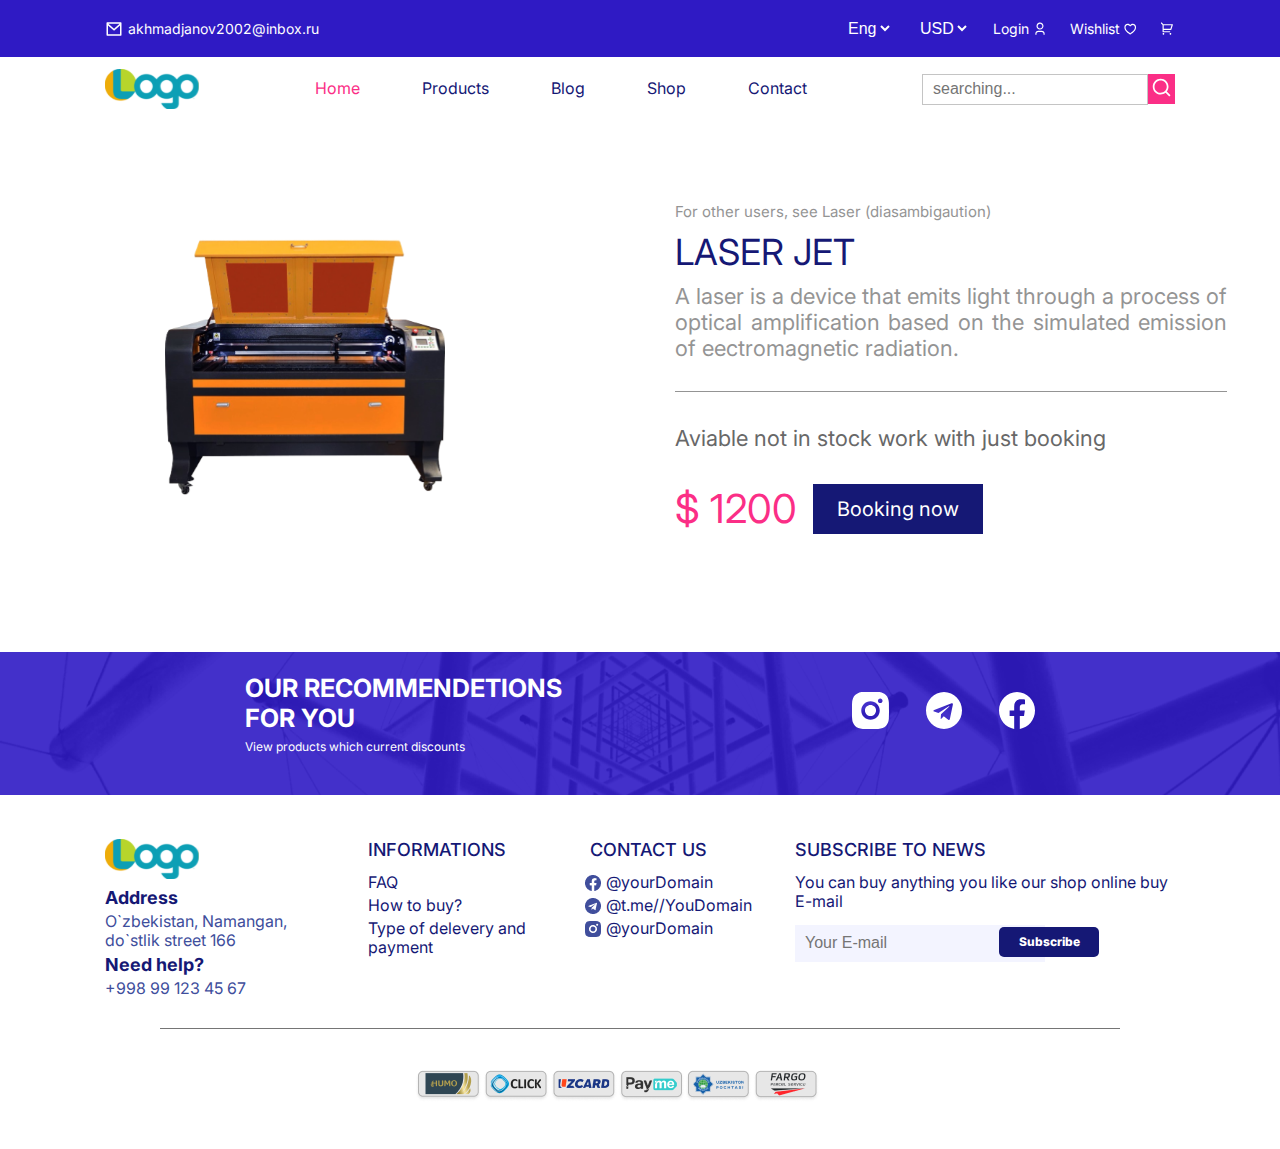
==== commit 8fcdd0a3: "Navbar menu dropdown" ====
--- a/details.html
+++ b/details.html
@@ -2,70 +2,78 @@
 <html lang="en">
 
 <head>
-  <meta charset="UTF-8">
-  <meta http-equiv="X-UA-Compatible" content="IE=edge">
-  <meta name="viewport" content="width=device-width, initial-scale=1.0">
-  <title>Details</title>
-  <link rel="stylesheet" href="./css/main.min.css">
-  <link rel="shortcut icon" href="./images/favicon.svg">
-  <link rel="preconnect" href="https://fonts.googleapis.com">
-  <link rel="preconnect" href="https://fonts.gstatic.com" crossorigin>
-  <link href="https://fonts.googleapis.com/css2?family=Inter:wght@100;200;300;400;500;600;700;800;900&display=swap"
-    rel="stylesheet">
+    <meta charset="UTF-8">
+    <meta http-equiv="X-UA-Compatible" content="IE=edge">
+    <meta name="viewport" content="width=device-width, initial-scale=1.0">
+    <title>Details</title>
+    <link rel="stylesheet" href="./css/main.min.css">
+    <link rel="shortcut icon" href="./images/favicon.svg">
+    <link rel="preconnect" href="https://fonts.googleapis.com">
+    <link rel="preconnect" href="https://fonts.gstatic.com" crossorigin>
+    <link href="https://fonts.googleapis.com/css2?family=Inter:wght@100;200;300;400;500;600;700;800;900&display=swap"
+        rel="stylesheet">
 </head>
 <div class="top-section-wrapper">
-  <div class="container">
-    <div class="top-section top">
-      <div class="top__left">
-        <img class="top__left-image" src="./images/email.svg" alt="email">
-        <a class="top__left-link" href="https://mail.ru/akhmadjanov@inbox.ru">akhmadjanov2002@inbox.ru</a>
-      </div>
-      <div class="top__right">
-        <ul class="top-right__list">
-          <li class="top__right-item">
-            <select name="language" id="language-id">
-              <option value="Eng">Eng</option>
-              <option value="Rus">Rus</option>
-              <option value="Uzb">Uzb</option>
-            </select>
-          </li>
-          <li class="top__right-item">
-            <select name="language" id="language-id">
-              <option value="USD">USD</option>
-              <option value="RUB">RUB</option>
-              <option value="EUR">EUR</option>
-            </select>
-          </li>
-          <li class="top__right-item"><a class="top__right-link" href="login.html">Login <img class="top__right-img"
-                src="./images/login.svg" alt="login"></a></li>
-          <li class="top__right-item"><a class="top__right-link" href="#">Wishlist <img class="top__right-img"
-                src="./images/Heart.svg" alt="heart"></a></li>
-          <li class="top__right-item"><a class="top__right-link" href="#"><img class="top__right-img"
-                src="./images/cart.svg" alt="cart"></a></li>
-        </ul>
-      </div>
-    </div>
-  </div>
+    <div class="container">
+        <div class="top-section top">
+            <div class="top__left">
+                <img class="top__left-image" src="./images/email.svg" alt="email">
+                <a class="top__left-link" href="https://mail.ru/akhmadjanov@inbox.ru">akhmadjanov2002@inbox.ru</a>
+            </div>
+            <div class="top__right">
+                <ul class="top-right__list">
+                    <li class="top__right-item">
+                        <select name="language" id="language-id">
+                            <option value="Eng">Eng</option>
+                            <option value="Rus">Rus</option>
+                            <option value="Uzb">Uzb</option>
+                        </select>
+                    </li>
+                    <li class="top__right-item">
+                        <select name="language" id="language-id">
+                            <option value="USD">USD</option>
+                            <option value="RUB">RUB</option>
+                            <option value="EUR">EUR</option>
+                        </select>
+                    </li>
+                    <li class="top__right-item"><a class="top__right-link" href="login.html">Login <img
+                                class="top__right-img" src="./images/login.svg" alt="login"></a></li>
+                    <li class="top__right-item"><a class="top__right-link" href="#">Wishlist <img class="top__right-img"
+                                src="./images/Heart.svg" alt="heart"></a></li>
+                    <li class="top__right-item"><a class="top__right-link" href="#"><img class="top__right-img"
+                                src="./images/cart.svg" alt="cart"></a></li>
+                </ul>
+            </div>
+        </div>
+    </div>
 </div>
 <header>
-  <div class="container">
-    <div class="header-section header">
-      <div class="header__site-logo">
-        <img class="header__logo-image" src="./images/logo.svg" alt="site logo" width="94" height="40">
-      </div>
-      <ul class="header__list">
-        <li class="header__item"><a class="header__link link-active" href="index.html">Home</a></li>
-        <li class="header__item"><a class="header__link" href="#">Products</a></li>
-        <li class="header__item"><a class="header__link" href="#">Blog</a></li>
-        <li class="header__item"><a class="header__link" href="#">Shop</a></li>
-        <li class="header__item"><a class="header__link" href="#">Contact</a></li>
-      </ul>
-      <div class="header__search">
-        <input class="header__input" type="search" placeholder="searching...">
-        <span class="header__search-button"><img src="./images/search.svg" alt="search image"></span>
-      </div>
-    </div>
-  </div>
+    <div class="container">
+        <div class="header-section header">
+            <div class="header__site-logo">
+                <img class="header__logo-image" src="./images/logo.svg" alt="site logo" width="94" height="40">
+            </div>
+            <ul class="header__list">
+                <li class="header__item"><a class="header__link link-active" href="index.html">Home</a></li>
+                <li class="header__item products-dropdown">
+                    <a class="header__link" href="#">
+                        Products
+                        <div class="products__box">
+                            <div class="products-dropdown-item"><a class="products-dropdown-link" href="productsFirst.html">Products-1</a></div>
+                            <div class="products-dropdown-item"><a class="products-dropdown-link" href="productsSecond.html">Products-2</a></div>
+                        </div>
+                    </a>
+                </li>
+                <li class="header__item"><a class="header__link" href="#">Blog</a></li>
+                <li class="header__item"><a class="header__link" href="#">Shop</a></li>
+                <li class="header__item"><a class="header__link" href="#">Contact</a></li>
+            </ul>
+            <div class="header__search">
+                <input class="header__input" type="search" placeholder="searching...">
+                <span class="header__search-button"><img src="./images/search.svg" alt="search image"></span>
+            </div>
+        </div>
+    </div>
 </header>
 
 <!-- HERO SECTION -->
@@ -78,13 +86,15 @@
         <div class="details-section details">
             <div class="details-left">
                 <div class="img-magnifier-container">
-                    <img class="details__left-image" id="myimage" src="./images/details-loop-image.png" width="499" height="496">
-                  </div>
+                    <img class="details__left-image" id="myimage" src="./images/details-loop-image.png" width="400"
+                        height="400">
+                </div>
             </div>
             <div class="details__right">
                 <p class="details__suptext">For other users, see Laser (diasambigaution)</p>
                 <h2 class="detrails__title">LASER JET</h2>
-                <p class="details__subtext">A laser is a device that emits light through a process of optical amplification based on the simulated emission of eectromagnetic radiation.</p>
+                <p class="details__subtext">A laser is a device that emits light through a process of optical
+                    amplification based on the simulated emission of eectromagnetic radiation.</p>
                 <p class="details__text">Aviable not in stock work with just booking</p>
                 <div class="details__price-box">
                     <p class="details__price">$ 1200</p>
@@ -100,107 +110,110 @@
 
 <!-- FOOTER -->
 <footer>
-  <div class="footer-top-wrapper">
-    <div class="container">
-      <div class="footer__top">
-        <div>
-          <h3 class="footer__top-title">our recommendetions for you</h3>
-          <p class="footer__top-text">View products which current discounts</p>
-        </div>
-        <ul class="footer__top-list">
-          <li class="footer__top-item">
-            <a href="#" target="_blank">
-              <svg class="footer__top-link" width="37" height="37" viewBox="0 0 37 37" fill="#fff"
-                xmlns="http://www.w3.org/2000/svg">
-                <path
-                  d="M18.5 0C23.5264 0 24.1536 0.0184999 26.1257 0.111C28.0959 0.2035 29.4372 0.51245 30.6175 0.97125C31.8385 1.44115 32.8671 2.07755 33.8957 3.1043C34.8364 4.02911 35.5643 5.14779 36.0288 6.3825C36.4857 7.56095 36.7965 8.90405 36.889 10.8743C36.976 12.8464 37 13.4735 37 18.5C37 23.5264 36.9815 24.1536 36.889 26.1257C36.7965 28.0959 36.4857 29.4372 36.0288 30.6175C35.5657 31.8529 34.8376 32.9718 33.8957 33.8957C32.9706 34.8361 31.852 35.5639 30.6175 36.0288C29.4391 36.4857 28.0959 36.7965 26.1257 36.889C24.1536 36.976 23.5264 37 18.5 37C13.4735 37 12.8464 36.9815 10.8743 36.889C8.90405 36.7965 7.5628 36.4857 6.3825 36.0288C5.1473 35.5653 4.02843 34.8372 3.1043 33.8957C2.1634 32.971 1.43547 31.8523 0.97125 30.6175C0.51245 29.4391 0.2035 28.0959 0.111 26.1257C0.0240499 24.1536 0 23.5264 0 18.5C0 13.4735 0.0184999 12.8464 0.111 10.8743C0.2035 8.9022 0.51245 7.5628 0.97125 6.3825C1.43419 5.14703 2.16229 4.02804 3.1043 3.1043C4.02869 2.16308 5.14749 1.4351 6.3825 0.97125C7.5628 0.51245 8.9022 0.2035 10.8743 0.111C12.8464 0.0240499 13.4735 0 18.5 0ZM18.5 9.25C16.0467 9.25 13.694 10.2246 11.9593 11.9593C10.2246 13.694 9.25 16.0467 9.25 18.5C9.25 20.9533 10.2246 23.306 11.9593 25.0407C13.694 26.7754 16.0467 27.75 18.5 27.75C20.9533 27.75 23.306 26.7754 25.0407 25.0407C26.7754 23.306 27.75 20.9533 27.75 18.5C27.75 16.0467 26.7754 13.694 25.0407 11.9593C23.306 10.2246 20.9533 9.25 18.5 9.25ZM30.525 8.7875C30.525 8.17419 30.2814 7.58599 29.8477 7.15232C29.414 6.71864 28.8258 6.475 28.2125 6.475C27.5992 6.475 27.011 6.71864 26.5773 7.15232C26.1436 7.58599 25.9 8.17419 25.9 8.7875C25.9 9.40081 26.1436 9.98901 26.5773 10.4227C27.011 10.8564 27.5992 11.1 28.2125 11.1C28.8258 11.1 29.414 10.8564 29.8477 10.4227C30.2814 9.98901 30.525 9.40081 30.525 8.7875ZM18.5 12.95C19.972 12.95 21.3836 13.5347 22.4244 14.5756C23.4653 15.6164 24.05 17.028 24.05 18.5C24.05 19.972 23.4653 21.3836 22.4244 22.4244C21.3836 23.4653 19.972 24.05 18.5 24.05C17.028 24.05 15.6164 23.4653 14.5756 22.4244C13.5347 21.3836 12.95 19.972 12.95 18.5C12.95 17.028 13.5347 15.6164 14.5756 14.5756C15.6164 13.5347 17.028 12.95 18.5 12.95Z"
-                  fill="#fff" />
-              </svg>
+    <div class="footer-top-wrapper">
+        <div class="container">
+            <div class="footer__top">
+                <div>
+                    <h3 class="footer__top-title">our recommendetions for you</h3>
+                    <p class="footer__top-text">View products which current discounts</p>
+                </div>
+                <ul class="footer__top-list">
+                    <li class="footer__top-item">
+                        <a href="#" target="_blank">
+                            <svg class="footer__top-link" width="37" height="37" viewBox="0 0 37 37" fill="#fff"
+                                xmlns="http://www.w3.org/2000/svg">
+                                <path
+                                    d="M18.5 0C23.5264 0 24.1536 0.0184999 26.1257 0.111C28.0959 0.2035 29.4372 0.51245 30.6175 0.97125C31.8385 1.44115 32.8671 2.07755 33.8957 3.1043C34.8364 4.02911 35.5643 5.14779 36.0288 6.3825C36.4857 7.56095 36.7965 8.90405 36.889 10.8743C36.976 12.8464 37 13.4735 37 18.5C37 23.5264 36.9815 24.1536 36.889 26.1257C36.7965 28.0959 36.4857 29.4372 36.0288 30.6175C35.5657 31.8529 34.8376 32.9718 33.8957 33.8957C32.9706 34.8361 31.852 35.5639 30.6175 36.0288C29.4391 36.4857 28.0959 36.7965 26.1257 36.889C24.1536 36.976 23.5264 37 18.5 37C13.4735 37 12.8464 36.9815 10.8743 36.889C8.90405 36.7965 7.5628 36.4857 6.3825 36.0288C5.1473 35.5653 4.02843 34.8372 3.1043 33.8957C2.1634 32.971 1.43547 31.8523 0.97125 30.6175C0.51245 29.4391 0.2035 28.0959 0.111 26.1257C0.0240499 24.1536 0 23.5264 0 18.5C0 13.4735 0.0184999 12.8464 0.111 10.8743C0.2035 8.9022 0.51245 7.5628 0.97125 6.3825C1.43419 5.14703 2.16229 4.02804 3.1043 3.1043C4.02869 2.16308 5.14749 1.4351 6.3825 0.97125C7.5628 0.51245 8.9022 0.2035 10.8743 0.111C12.8464 0.0240499 13.4735 0 18.5 0ZM18.5 9.25C16.0467 9.25 13.694 10.2246 11.9593 11.9593C10.2246 13.694 9.25 16.0467 9.25 18.5C9.25 20.9533 10.2246 23.306 11.9593 25.0407C13.694 26.7754 16.0467 27.75 18.5 27.75C20.9533 27.75 23.306 26.7754 25.0407 25.0407C26.7754 23.306 27.75 20.9533 27.75 18.5C27.75 16.0467 26.7754 13.694 25.0407 11.9593C23.306 10.2246 20.9533 9.25 18.5 9.25ZM30.525 8.7875C30.525 8.17419 30.2814 7.58599 29.8477 7.15232C29.414 6.71864 28.8258 6.475 28.2125 6.475C27.5992 6.475 27.011 6.71864 26.5773 7.15232C26.1436 7.58599 25.9 8.17419 25.9 8.7875C25.9 9.40081 26.1436 9.98901 26.5773 10.4227C27.011 10.8564 27.5992 11.1 28.2125 11.1C28.8258 11.1 29.414 10.8564 29.8477 10.4227C30.2814 9.98901 30.525 9.40081 30.525 8.7875ZM18.5 12.95C19.972 12.95 21.3836 13.5347 22.4244 14.5756C23.4653 15.6164 24.05 17.028 24.05 18.5C24.05 19.972 23.4653 21.3836 22.4244 22.4244C21.3836 23.4653 19.972 24.05 18.5 24.05C17.028 24.05 15.6164 23.4653 14.5756 22.4244C13.5347 21.3836 12.95 19.972 12.95 18.5C12.95 17.028 13.5347 15.6164 14.5756 14.5756C15.6164 13.5347 17.028 12.95 18.5 12.95Z"
+                                    fill="#fff" />
+                            </svg>
+                        </a>
+                    </li>
+                    <li class="footer__top-item">
+                        <a href="#" target="_blank">
+                            <svg class="footer__top-link" width="36" height="37" viewBox="0 0 36 37" fill="#fff"
+                                xmlns="http://www.w3.org/2000/svg">
+                                <path
+                                    d="M18 0C8.05645 0 0 8.28024 0 18.5C0 28.7198 8.05645 37 18 37C27.9435 37 36 28.7198 36 18.5C36 8.28024 27.9435 0 18 0ZM26.8403 12.674L23.8863 26.9817C23.6685 27.9962 23.0806 28.2423 22.2605 27.7649L17.7605 24.3558L15.5903 26.5042C15.3508 26.7504 15.1476 26.9593 14.6831 26.9593L15.0024 22.2522L23.3419 14.5091C23.7048 14.1808 23.2621 13.9944 22.7831 14.3226L12.4766 20.9915L8.03468 19.5667C7.06935 19.2534 7.04758 18.5746 8.2379 18.0972L25.5919 11.2194C26.3976 10.921 27.1016 11.4208 26.8403 12.674Z"
+                                    fill="#fff" />
+                            </svg>
+                        </a>
+                    </li>
+                    <li class="footer__top-item">
+                        <a href="#" target="_blank">
+                            <svg class="footer__top-link" width="36" height="37" viewBox="0 0 36 37" fill="#fff"
+                                xmlns="http://www.w3.org/2000/svg">
+                                <path
+                                    d="M36 18.6126C36 8.33063 27.9435 0 18 0C8.05645 0 0 8.33063 0 18.6126C0 27.9024 6.58234 35.6026 15.1875 37V23.993H10.6149V18.6126H15.1875V14.5118C15.1875 9.8474 17.873 7.27091 21.9861 7.27091C23.956 7.27091 26.0158 7.63416 26.0158 7.63416V12.2123H23.7455C21.51 12.2123 20.8125 13.6472 20.8125 15.119V18.6126H25.8046L25.0062 23.993H20.8125V37C29.4177 35.6026 36 27.9024 36 18.6126Z"
+                                    fill="#fff" />
+                            </svg>
+                        </a>
+                    </li>
+                </ul>
+            </div>
+        </div>
+    </div>
+</footer>
+
+<div class="container">
+    <div class="footer-section footer">
+        <div class="footer__address">
+            <a href="index.html">
+                <img src="./images/logo.svg" alt="site logo">
             </a>
-          </li>
-          <li class="footer__top-item">
-            <a href="#" target="_blank">
-              <svg class="footer__top-link" width="36" height="37" viewBox="0 0 36 37" fill="#fff"
-                xmlns="http://www.w3.org/2000/svg">
-                <path
-                  d="M18 0C8.05645 0 0 8.28024 0 18.5C0 28.7198 8.05645 37 18 37C27.9435 37 36 28.7198 36 18.5C36 8.28024 27.9435 0 18 0ZM26.8403 12.674L23.8863 26.9817C23.6685 27.9962 23.0806 28.2423 22.2605 27.7649L17.7605 24.3558L15.5903 26.5042C15.3508 26.7504 15.1476 26.9593 14.6831 26.9593L15.0024 22.2522L23.3419 14.5091C23.7048 14.1808 23.2621 13.9944 22.7831 14.3226L12.4766 20.9915L8.03468 19.5667C7.06935 19.2534 7.04758 18.5746 8.2379 18.0972L25.5919 11.2194C26.3976 10.921 27.1016 11.4208 26.8403 12.674Z"
-                  fill="#fff" />
-              </svg>
-            </a>
-          </li>
-          <li class="footer__top-item">
-            <a href="#" target="_blank">
-              <svg class="footer__top-link" width="36" height="37" viewBox="0 0 36 37" fill="#fff"
-                xmlns="http://www.w3.org/2000/svg">
-                <path
-                  d="M36 18.6126C36 8.33063 27.9435 0 18 0C8.05645 0 0 8.33063 0 18.6126C0 27.9024 6.58234 35.6026 15.1875 37V23.993H10.6149V18.6126H15.1875V14.5118C15.1875 9.8474 17.873 7.27091 21.9861 7.27091C23.956 7.27091 26.0158 7.63416 26.0158 7.63416V12.2123H23.7455C21.51 12.2123 20.8125 13.6472 20.8125 15.119V18.6126H25.8046L25.0062 23.993H20.8125V37C29.4177 35.6026 36 27.9024 36 18.6126Z"
-                  fill="#fff" />
-              </svg>
-            </a>
-          </li>
-        </ul>
-      </div>
-    </div>
-  </div>
-</footer>
-
-<div class="container">
-  <div class="footer-section footer">
-    <div class="footer__address">
-      <a href="index.html">
-        <img src="./images/logo.svg" alt="site logo">
-      </a>
-      <h3>Address</h3>
-      <p>O`zbekistan, Namangan, do`stlik street 166</p>
-      <h3>Need help?</h3>
-      <p>+998 99 123 45 67</p>
-    </div>
-    <div class="footer__information">
-      <h2 class="footer__title">informations</h2>
-      <div><a class="footer__item" href="#">FAQ</a></div>
-      <div><a class="footer__item" href="#">How to buy?</a></div>
-      <div><a class="footer__item" href="#">Type of delevery and payment</a></div>
-    </div>
-    <div class="footer__contact">
-      <h2 class="footer__title">contact us</h2>
-      <div><a class="footer__item" href="#"><img src="./images/facebook.png" alt="facebook"> @yourDomain</a></div>
-      <div><a class="footer__item" href="#"><img src="./images/telegram.png" alt="telegram"> @t.me//YouDomain</a></div>
-      <div><a class="footer__item" href="#"><img src="./images/instagram.png" alt="instagram"> @yourDomain</a></div>
-    </div>
-    <div class="footer__subscribe">
-      <h2 class="footer__title">subscribe to news</h2>
-      <div><a class="footer__item" href="#">You can buy anything you like our shop online buy E-mail</a></div>
-      <form action="https://echo.htmlacademy.ru" method="POST">
-        <input class="footer__input" type="email" name="email" placeholder="Your E-mail" autocomplete="off" required>
-        <button class="footer__button" type="submit">Subscribe</button>
-      </form>
-    </div>
-  </div>
-  <hr class="footer__line">
-  <ul class="payment__list">
-    <li class="payment__item">
-      <img src="./images/Humo.png" alt="home">
-    </li>
-    <li class="payment__item">
-      <img src="./images/Click.png" alt="click">
-    </li>
-    <li class="payment__item">
-      <img src="./images/Uzcard.png" alt="uzcard">
-    </li>
-    <li class="payment__item">
-      <img src="./images/Payme.png" alt="payme">
-    </li>
-    <li class="payment__item">
-      <img src="./images/Uzbekistan pochta.png" alt="uzbekista pochtasi">
-    </li>
-    <li class="payment__item">
-      <img src="./images/Fargo.png" alt="fargo">
-    </li>
-  </ul>
+            <h3>Address</h3>
+            <p>O`zbekistan, Namangan, do`stlik street 166</p>
+            <h3>Need help?</h3>
+            <p>+998 99 123 45 67</p>
+        </div>
+        <div class="footer__information">
+            <h2 class="footer__title">informations</h2>
+            <div><a class="footer__item" href="#">FAQ</a></div>
+            <div><a class="footer__item" href="#">How to buy?</a></div>
+            <div><a class="footer__item" href="#">Type of delevery and payment</a></div>
+        </div>
+        <div class="footer__contact">
+            <h2 class="footer__title">contact us</h2>
+            <div><a class="footer__item" href="#"><img src="./images/facebook.png" alt="facebook"> @yourDomain</a></div>
+            <div><a class="footer__item" href="#"><img src="./images/telegram.png" alt="telegram"> @t.me//YouDomain</a>
+            </div>
+            <div><a class="footer__item" href="#"><img src="./images/instagram.png" alt="instagram"> @yourDomain</a>
+            </div>
+        </div>
+        <div class="footer__subscribe">
+            <h2 class="footer__title">subscribe to news</h2>
+            <div><a class="footer__item" href="#">You can buy anything you like our shop online buy E-mail</a></div>
+            <form action="https://echo.htmlacademy.ru" method="POST">
+                <input class="footer__input" type="email" name="email" placeholder="Your E-mail" autocomplete="off"
+                    required>
+                <button class="footer__button" type="submit">Subscribe</button>
+            </form>
+        </div>
+    </div>
+    <hr class="footer__line">
+    <ul class="payment__list">
+        <li class="payment__item">
+            <img src="./images/Humo.png" alt="home">
+        </li>
+        <li class="payment__item">
+            <img src="./images/Click.png" alt="click">
+        </li>
+        <li class="payment__item">
+            <img src="./images/Uzcard.png" alt="uzcard">
+        </li>
+        <li class="payment__item">
+            <img src="./images/Payme.png" alt="payme">
+        </li>
+        <li class="payment__item">
+            <img src="./images/Uzbekistan pochta.png" alt="uzbekista pochtasi">
+        </li>
+        <li class="payment__item">
+            <img src="./images/Fargo.png" alt="fargo">
+        </li>
+    </ul>
 </div>
 <script>
 
-magnify("myimage", 3);
+    magnify("myimage", 3);
 </script>
 </body>
 
--- a/css/main.min.css
+++ b/css/main.min.css
@@ -1,2 +1,2 @@
-/*! normalize.css v8.0.1 | MIT License | github.com/necolas/normalize.css */html{line-height:1.15;-webkit-text-size-adjust:100%}body{margin:0}main{display:block}h1{font-size:2em;margin:0.67em 0}hr{-webkit-box-sizing:content-box;box-sizing:content-box;height:0;overflow:visible}pre{font-family:monospace, monospace;font-size:1em}a{background-color:transparent}abbr[title]{border-bottom:none;text-decoration:underline;-webkit-text-decoration:underline dotted;text-decoration:underline dotted}b,strong{font-weight:bolder}code,kbd,samp{font-family:monospace, monospace;font-size:1em}small{font-size:80%}sub,sup{font-size:75%;line-height:0;position:relative;vertical-align:baseline}sub{bottom:-0.25em}sup{top:-0.5em}img{border-style:none}button,input,optgroup,select,textarea{font-family:inherit;font-size:100%;line-height:1.15;margin:0}button,input{overflow:visible}button,select{text-transform:none}button,[type="button"],[type="reset"],[type="submit"]{-webkit-appearance:button}button::-moz-focus-inner,[type="button"]::-moz-focus-inner,[type="reset"]::-moz-focus-inner,[type="submit"]::-moz-focus-inner{border-style:none;padding:0}button:-moz-focusring,[type="button"]:-moz-focusring,[type="reset"]:-moz-focusring,[type="submit"]:-moz-focusring{outline:1px dotted ButtonText}fieldset{padding:0.35em 0.75em 0.625em}legend{-webkit-box-sizing:border-box;box-sizing:border-box;color:inherit;display:table;max-width:100%;padding:0;white-space:normal}progress{vertical-align:baseline}textarea{overflow:auto}[type="checkbox"],[type="radio"]{-webkit-box-sizing:border-box;box-sizing:border-box;padding:0}[type="number"]::-webkit-inner-spin-button,[type="number"]::-webkit-outer-spin-button{height:auto}[type="search"]{-webkit-appearance:textfield;outline-offset:-2px}[type="search"]::-webkit-search-decoration{-webkit-appearance:none}::-webkit-file-upload-button{-webkit-appearance:button;font:inherit}details{display:block}summary{display:list-item}template{display:none}[hidden]{display:none}html{-webkit-box-sizing:border-box;box-sizing:border-box;height:100%;scroll-behavior:smooth}*,*::before,*::after{-webkit-box-sizing:inherit;box-sizing:inherit}body{display:-webkit-box;display:-ms-flexbox;display:flex;-webkit-box-orient:vertical;-webkit-box-direction:normal;-ms-flex-direction:column;flex-direction:column;height:100%;padding:0;margin:0;overflow-x:hidden;font-family:"Arial", sans-serif;background-color:#fff}img{max-width:100%;height:auto}.visually-hidden{position:absolute;width:1px;height:1px;margin:-1px;border:0;padding:0;clip:rect(0 0 0 0);overflow:hidden}.container{width:100%;max-width:1110px;padding-left:20px;padding-right:20px;margin-left:auto;margin-right:auto}body{padding:0;margin:0}*{-webkit-box-sizing:border-box;box-sizing:border-box;padding:0;margin:0}.heartBack{background-color:red}.top-section-wrapper{background-color:#2f1ac4;padding:19px 0}.top-section{padding:0;margin:0}.top{display:-webkit-box;display:-ms-flexbox;display:flex;-webkit-box-align:center;-ms-flex-align:center;align-items:center;-webkit-box-pack:justify;-ms-flex-pack:justify;justify-content:space-between}.top__left{display:-webkit-box;display:-ms-flexbox;display:flex;-webkit-box-align:center;-ms-flex-align:center;align-items:center;-webkit-box-pack:justify;-ms-flex-pack:justify;justify-content:space-between}.top__right{padding:0;margin:0;display:-webkit-box;display:-ms-flexbox;display:flex;-webkit-box-align:center;-ms-flex-align:center;align-items:center}.top__left-image{margin-right:5px}.top__left-link{font-family:"Inter";font-size:14px;font-style:normal;font-weight:400;line-height:17px;letter-spacing:0em;text-align:left;color:#fff;text-decoration:none}.top__right{padding:0;margin:0}.top-right__list{list-style-type:none;display:-webkit-box;display:-ms-flexbox;display:flex;-webkit-box-align:center;-ms-flex-align:center;align-items:center}.top__right-item{display:-webkit-box;display:-ms-flexbox;display:flex;-webkit-box-align:center;-ms-flex-align:center;align-items:center}.top__right-item ~ .top__right-item{margin-left:23px}.top__right-img{width:14px;height:14px;position:relative;top:2px}.top__right-link{font-family:"Inter";font-size:14px;font-style:normal;font-weight:400;line-height:17px;letter-spacing:0em;text-align:left;color:#fff;text-decoration:none}select{background-color:transparent;border:none;outline:none;color:#fff}option{background-color:#fff;color:#151875;outline:none}header{background-color:#ffffff;padding:12px 0}.header-section{padding:0;margin:0}.header{display:-webkit-box;display:-ms-flexbox;display:flex;-webkit-box-align:center;-ms-flex-align:center;align-items:center;-webkit-box-pack:justify;-ms-flex-pack:justify;justify-content:space-between}.header__site-logo{display:inline;cursor:pointer}.header__logo-image{display:block;width:94px;height:40px}.header__site-logo:active{opacity:80%}.header__list{padding:0;margin:0;display:-webkit-box;display:-ms-flexbox;display:flex;-webkit-box-pack:justify;-ms-flex-pack:justify;justify-content:space-between;-webkit-box-align:center;-ms-flex-align:center;align-items:center;list-style-type:none}.header__item{padding:0;margin:0}.header__item ~ .header__item{margin-left:62px}.header__link{text-decoration:none;font-family:"Inter";font-size:16px;font-style:normal;font-weight:400;line-height:19px;letter-spacing:0em;text-align:left;color:#151875;-webkit-transition:all .3s ease-in;transition:all .3s ease-in}.header__link:hover{color:#fb2e86}.header__link:active{opacity:50%}.link-active{color:#fb2e86}.header__search{padding:0;margin:0;display:-webkit-box;display:-ms-flexbox;display:flex;-webkit-box-pack:justify;-ms-flex-pack:justify;justify-content:space-between;-webkit-box-align:center;-ms-flex-align:center;align-items:center}.header__input{padding:0;margin:0;padding:0 10px;height:31px;width:226px;left:1059px;top:62px;border-radius:0px;outline:none;border:1px solid #c4c4c4}.header__search-button{background-color:#fb2e86;padding:3px;padding-bottom:2px;left:1251px;top:63px;cursor:pointer;border-radius:0px}.hero-section-wrapper{background-image:url(../../images/hero-bg.jpg);background-size:cover;background-repeat:no-repeat;padding-top:57px;padding-bottom:30px}.hero__card{padding:0;margin:0;width:1110px;position:relative}.hero__card-image{position:relative;left:-150px;width:657px;height:585px}.hero__cart-button{border:none;outline:none;background-color:transparent;margin:5px;cursor:pointer}.hero__heart-button{border:none;outline:none;background-color:transparent;margin:5px;cursor:pointer}.hero__center{-webkit-box-align:center;-ms-flex-align:center;align-items:center;display:-webkit-box;display:-ms-flexbox;display:flex;-webkit-box-orient:vertical;-webkit-box-direction:normal;-ms-flex-direction:column;flex-direction:column;height:100%;-webkit-box-pack:center;-ms-flex-pack:center;justify-content:center}.hero__wrapper{display:-webkit-box;display:-ms-flexbox;display:flex;grid-gap:16px;overflow:hidden;-webkit-box-pack:justify;-ms-flex-pack:justify;justify-content:space-between;-webkit-box-align:center;-ms-flex-align:center;align-items:center;width:100%}.hero__wrapper>.hero__inner{display:-webkit-box;display:-ms-flexbox;display:flex;grid-gap:1px;-webkit-transition:all 1s ease-in-out;transition:all 1s ease-in-out}.hero__content{display:-webkit-box;display:-ms-flexbox;display:flex;-webkit-box-align:center;-ms-flex-align:center;align-items:center}.hero__title{font-family:"Inter", roboto;font-size:40px;font-weight:700;text-align:left;line-height:48px;color:#010000;text-transform:uppercase;padding:0;margin:0}.hero__subtitle{font-family:"Inter", roboto;font-size:20px;font-weight:300;text-align:left;line-height:24px;color:#fb2e86;margin-bottom:63px}.hero__button{background-color:#fb2e86;border:none;padding:13px 27px;cursor:pointer;font-family:"Inter", roboto;font-size:20px;font-weight:600;text-align:left;line-height:24px;color:#ffffff;-webkit-transition:all 0.3s ease-in;transition:all 0.3s ease-in}.hero__button:hover{background-color:#151875}.hero__map{width:200px;margin-left:auto;margin-right:auto;margin-top:80px}.hero__map>button{all:unset;background:#11406c;cursor:pointer;margin:5px;position:relative;-webkit-user-select:none;-moz-user-select:none;-ms-user-select:none;user-select:none;border-radius:30px;height:10px;width:30px;-webkit-transition:all 0.5s ease;transition:all 0.5s ease}.hero__map>button.hero__active:after{background:#fb2e86;content:"";left:50%;position:absolute;-webkit-transform:translate(-50%, -50%);transform:translate(-50%, -50%);top:50%;-webkit-transition:all 0.5s ease;transition:all 0.5s ease;border-radius:30px;height:10px;width:40px}.product__title{font-family:"Inter";font-size:25px;font-style:normal;font-weight:800;line-height:30px;letter-spacing:0em;text-align:center;color:#151875;margin-top:81px;text-transform:uppercase}.card{padding:0;margin:0;width:270px;position:relative;border:1px solid #E7E7E7;border-radius:10px;text-align:center}.card__image{width:270px;height:272px;border-radius:10px 10px 0  0;background-color:#f3f4ff}.card:hover .content{background-color:#151875;cursor:pointer}.card:hover .card__image{background-color:#fff;-webkit-transition:all .5s ease-in;transition:all .5s ease-in;cursor:pointer}.card:hover .content>p{color:#fff;-webkit-transition:all .5s ease-in;transition:all .5s ease-in}.card:hover .content>div>h3{color:#fff;-webkit-transform:translateX(40px);transform:translateX(40px);-webkit-transition:all .3s ease-in;transition:all .3s ease-in}.card:hover .content div>button>svg>path{display:none}.card:hover .card__image-link{-webkit-transform:scale(1);transform:scale(1)}.content div>button>svg:hover{fill:#fb2e86}.card__img{position:relative;top:20px}.card__image-link{padding:0;margin:0;-webkit-text-decoration-line:none;text-decoration-line:none;padding:8px 14px;position:relative;top:235px;z-index:1;background-color:#fb2e86;color:#fff;font-family:"Inter";font-weight:500;font-size:12px;display:block;width:100px;margin-left:auto;margin-right:auto;-webkit-transform:scale(0.01);transform:scale(0.01);-webkit-transition:all .5s ease-in;transition:all .5s ease-in;line-height:14px}.card ~ .card{margin-left:10px}.card .icons{display:-webkit-box;display:-ms-flexbox;display:flex;-webkit-box-align:center;-ms-flex-align:center;align-items:center;position:absolute;top:10px}.card__cart-button{border:none;outline:none;background-color:transparent;margin:5px;cursor:pointer}.card__heart-button{border:none;outline:none;background-color:transparent;margin:5px;cursor:pointer}.center{-webkit-box-align:center;-ms-flex-align:center;align-items:center;display:-webkit-box;display:-ms-flexbox;display:flex;-webkit-box-orient:vertical;-webkit-box-direction:normal;-ms-flex-direction:column;flex-direction:column;height:100%;-webkit-box-pack:center;-ms-flex-pack:center;justify-content:center;margin-top:41px}.wrapper{display:-webkit-box;display:-ms-flexbox;display:flex;grid-gap:16px;overflow:hidden;-webkit-box-pack:justify;-ms-flex-pack:justify;justify-content:space-between;-webkit-box-align:center;-ms-flex-align:center;align-items:center;width:1110px}.wrapper>.inner{display:-webkit-box;display:-ms-flexbox;display:flex;grid-gap:1px;-webkit-transition:all 1s ease-in-out;transition:all 1s ease-in-out}.content{padding-top:22px;padding-bottom:22px;-webkit-transition:all .5s ease-in;transition:all .5s ease-in}.content p{padding:0;margin:0;font-family:"Inter";font-size:14px;font-style:normal;font-weight:400;line-height:17px;letter-spacing:0em;text-align:center;color:#fb2e86}.content div{display:-webkit-box;display:-ms-flexbox;display:flex;-webkit-box-align:center;-ms-flex-align:center;align-items:center;-webkit-box-pack:space-evenly;-ms-flex-pack:space-evenly;justify-content:space-evenly;margin-top:10px}.content h3{font-family:"Inter";font-size:14px;font-style:normal;font-weight:400;line-height:17px;letter-spacing:0em;text-align:left;color:#151875}.content button{padding:0;margin:0;border:none;outline:none;background-color:transparent;cursor:pointer;position:relative;top:3px;left:-30px}.map{margin-top:40px}.map>button{all:unset;background:#11406c;cursor:pointer;margin:5px;position:relative;-webkit-user-select:none;-moz-user-select:none;-ms-user-select:none;user-select:none;border-radius:30px;height:10px;width:30px;-webkit-transition:all 0.5s ease;transition:all 0.5s ease}.map>button.active:after{background:#fb2e86;content:"";left:50%;position:absolute;-webkit-transform:translate(-50%, -50%);transform:translate(-50%, -50%);top:50%;-webkit-transition:all 0.5s ease;transition:all 0.5s ease;border-radius:30px;height:10px;width:40px}.latest-section-wrapper{padding:0;margin:0;margin-top:80px}.latest{margin-top:20px}.latest__title{font-family:"Inter";font-weight:800;font-size:25px;line-height:30px;color:#151875;text-align:center}.latest__buttons{margin-top:17px;text-align:center}.latest__item-active{padding:0;margin:0;color:#fb2e86}.latest__item{margin-bottom:20px;position:relative}.latest__item:hover .latest__image{background-color:#2e5692;cursor:pointer}.latest__list{padding:0;margin:0;list-style:none;display:-webkit-box;display:-ms-flexbox;display:flex;-webkit-box-pack:justify;-ms-flex-pack:justify;justify-content:space-between;-ms-flex-wrap:wrap;flex-wrap:wrap;-webkit-box-align:center;-ms-flex-align:center;align-items:center}.latest__image{width:330px;height:222px;background-color:#f3f4ff;border-radius:5px;-webkit-transition:all .5s ease-in;transition:all .5s ease-in}.latest__icons{display:block;position:absolute;top:150px;right:10px}.latest__text-box{display:-webkit-box;display:-ms-flexbox;display:flex;-ms-flex-pack:distribute;justify-content:space-around;-webkit-box-align:center;-ms-flex-align:center;align-items:center;margin-top:9px}.latest__text{font-family:"Inter";font-weight:400;font-size:18px;line-height:21px;color:#151875}.latest__price{font-family:"Inter";font-weight:400;font-size:16px;line-height:19px}.latest__old-price{font-family:"Inter";font-weight:400;font-size:12px;line-height:14px;color:#fb2e86;text-decoration:line-through}.latest__card{width:1120px;margin-left:auto;margin-right:auto}.latest__cart-button{border:none;outline:none;background-color:transparent;margin:5px;cursor:pointer}.latest__heart-button{border:none;outline:none;background-color:transparent;margin:5px;cursor:pointer}.latest__center{-webkit-box-align:center;-ms-flex-align:center;align-items:center;display:-webkit-box;display:-ms-flexbox;display:flex;-webkit-box-orient:vertical;-webkit-box-direction:normal;-ms-flex-direction:column;flex-direction:column;height:100%;-webkit-box-pack:center;-ms-flex-pack:center;justify-content:center}.latest__wrapper{display:-webkit-box;display:-ms-flexbox;display:flex;grid-gap:16px;overflow:hidden;-webkit-box-pack:justify;-ms-flex-pack:justify;justify-content:space-between;-webkit-box-align:center;-ms-flex-align:center;align-items:center;width:1110px;margin-left:auto;margin-right:auto;margin-top:47px}.latest__wrapper>.latest__inner{display:-webkit-box;display:-ms-flexbox;display:flex;grid-gap:1px;-webkit-transition:all 1s ease-in-out;transition:all 1s ease-in-out}.latest__content{display:-webkit-box;display:-ms-flexbox;display:flex;-webkit-box-align:center;-ms-flex-align:center;align-items:center}.latest__subtitle{font-family:"Inter", roboto;font-size:20px;font-weight:300;text-align:left;line-height:24px;color:#fb2e86;margin-bottom:63px}.latest__button{background-color:#fb2e86;border:none;padding:13px 27px;cursor:pointer;font-family:"Inter", roboto;font-size:20px;font-weight:600;text-align:left;line-height:24px;color:#ffffff}.latest__map{margin-left:auto;margin-right:auto;margin-top:17px}.latest__map>button{all:unset;cursor:pointer;margin:5px;position:relative;-webkit-user-select:none;-moz-user-select:none;-ms-user-select:none;user-select:none;-webkit-transition:all 0.5s ease;transition:all 0.5s ease}.latest__map>button.latest__active:after{content:"";left:50%;position:absolute;-webkit-transform:translate(-50%, -50%);transform:translate(-50%, -50%);top:120%;-webkit-transition:all 0.5s ease;transition:all 0.5s ease;width:100px;height:2px;background-color:#fb2e86}.advertise-section-wrapper{background-color:#f3f4ff;padding-top:30px;margin-top:160px;padding-bottom:44px}.advertise{display:-webkit-box;display:-ms-flexbox;display:flex;-webkit-box-align:center;-ms-flex-align:center;align-items:center;-webkit-box-pack:space-evenly;-ms-flex-pack:space-evenly;justify-content:space-evenly}.advertise__left{background-image:url("../../images/Vector.png");background-size:contain;background-position:center;background-repeat:no-repeat;width:461px;height:426px}.advertise__left-1{background-image:url("../../images/Vector (1).png");background-size:contain;background-position:center;background-repeat:no-repeat;width:461px;height:426px}.advertise__left-2{background-image:url("../../images/Vector (2).png");background-size:contain;background-position:center;background-repeat:no-repeat;width:461px;height:426px}.advertise__image{margin-top:30px}.advertise__title{padding:0;margin:0;font-family:"Inter";font-weight:500;font-size:33px;line-height:40px;color:#151875;width:458px;margin-bottom:24px}.advertise__list{padding:0;margin:0;list-style:none}.advertise__item{padding:0;margin:0;font-family:"Inter";font-weight:500;font-size:15px;line-height:18px;color:#151875;margin-bottom:13px;text-transform:capitalize}.advertise__first{width:5px;padding:1px 8px;-webkit-transform:scale(0.5);transform:scale(0.5);border-radius:50%;color:#8fce13;background:#8fce13;margin-right:20px}.advertise__second{width:5px;padding:1px 8px;-webkit-transform:scale(0.5);transform:scale(0.5);border-radius:50%;color:#fb2e86;background:#fb2e86;margin-right:20px}.advertise__third{width:5px;padding:1px 8px;-webkit-transform:scale(0.5);transform:scale(0.5);border-radius:50%;color:#151875;background:#151875;margin-right:20px}.advertise__right>div{display:-webkit-box;display:-ms-flexbox;display:flex;margin-top:18px}.advertise__right>div>button{background-color:#fb2e86;color:#fff;width:173px;height:36px;cursor:pointer;border:none;margin-right:14px;-webkit-transition:all .3s ease-in;transition:all .3s ease-in}.advertise__button:hover{background-color:#151875}.advertise__max{font-family:"Inter";font-weight:500;font-size:10px;line-height:12px;color:#151875;margin-bottom:2px}.advertise__price{font-family:"Inter";font-weight:500;font-size:15px;line-height:18px;color:#151875}.tranding{margin-top:120px}.tranding-section-title{font-family:"Inter";font-weight:800;font-size:25px;line-height:30px;color:#151875;text-transform:uppercase;text-align:center}.tranding__list{padding:0;margin:0;list-style:none;padding:0;margin:0;margin-top:40px;display:-webkit-box;display:-ms-flexbox;display:flex;-webkit-box-align:center;-ms-flex-align:center;align-items:center;-webkit-box-pack:justify;-ms-flex-pack:justify;justify-content:space-between}.tranding__item{width:275px;text-align:center;-webkit-box-shadow:0 0 24px 5px #f3f4ff;box-shadow:0 0 24px 5px #f3f4ff;cursor:pointer}.tranding__img{background-color:#f3f4ff;-webkit-transition:all .3s ease-in;transition:all .3s ease-in}.tranding__item ~ .tranding__item{margin-left:16px}.tranding__item>div>button{background-color:transparent;border:none;padding:0;margin:0;position:relative;left:-100px;top:-50px}.tranding__content{background-color:#fff;position:relative;top:-14px}.tranding__item:hover .tranding__img{background-color:#2e5692}.tranding__title{padding:0;margin:0;font-family:"Inter";font-weight:500;font-size:15px;line-height:18px;color:#151875}.tranding__price{padding:0;margin:0;margin-top:29px;font-family:"Inter";font-weight:500;font-size:15px;line-height:18px;color:#151875}.tranding__old-price{padding:0;margin:0;font-family:"Inter";font-weight:500;font-size:12px;line-height:15px;color:#151875;text-decoration:line-through;opacity:50%}.tranding__second-list{padding:0;margin:0;list-style:none;margin-top:178px;display:-webkit-box;display:-ms-flexbox;display:flex;-webkit-box-pack:justify;-ms-flex-pack:justify;justify-content:space-between;margin-bottom:130px}.tranding__second-item{-webkit-transition:all .3s ease-in;transition:all .3s ease-in}.tranding__second-img{background-color:#f3f4ff;padding-right:20px;border-radius:5px}.tranding__second-item:hover .tranding__second-img{background-color:#2e5692;-webkit-transition:all .3s ease-in;transition:all .3s ease-in;cursor:pointer}.tranding__third-list-img:hover{background-color:#2e5692;-webkit-transition:all .3s ease-in;transition:all .3s ease-in;cursor:pointer}.tranding__second-item p{font-family:"Inter";font-weight:500;font-size:15px;line-height:20px;color:#151875;position:relative;top:-230px;left:10px}.tranding__second-item button{background-color:transparent;border:none;padding:0;margin:0;color:#fb2e86;cursor:pointer;position:relative;top:-225px;left:10px}.tranding__third-list{padding:0;margin:0;list-style:none}.tranding__third-list li{display:-webkit-box;display:-ms-flexbox;display:flex;-webkit-box-align:center;-ms-flex-align:center;align-items:center;-webkit-box-pack:justify;-ms-flex-pack:justify;justify-content:space-between;margin-bottom:8px}.tranding__third-list li>img{background-color:#f3f4ff;border-radius:5px;padding:8px 15px;margin-right:10px}.tranding__third-list li>div>span{font-family:"Inter";font-weight:500;font-size:18px;line-height:23px;color:#151875}.discount-section-wrapper{padding:0;margin:0}.discount__title{font-family:"Inter";font-weight:800;font-size:25px;line-height:30px;color:#151875;text-transform:uppercase;text-align:center}.discount{display:-webkit-box;display:-ms-flexbox;display:flex;-webkit-box-align:center;-ms-flex-align:center;align-items:center;-ms-flex-pack:distribute;justify-content:space-around}.discount__left-title{font-family:"Inter";font-weight:500;font-size:25px;line-height:30px;color:#151875;margin-bottom:15px}.discount__subtitle{font-family:"Inter";font-weight:500;font-size:15px;line-height:20px;color:#fb2e86;width:295px;margin-bottom:15px}.discount__left>div{display:-webkit-box;display:-ms-flexbox;display:flex}.discount__left>div>ul{padding:0;margin:0;list-style:none;margin-right:15px}.discount__left>div>ul>li{font-family:"Inter";font-weight:400;font-size:10px;line-height:13px;color:#151875;opacity:50%}.discount__left>div>ul>li::before{content:url("../../images/tick.svg");position:relative;top:1px}.discount__button{padding:0;margin:0;margin-top:28px;padding:4px 20px;cursor:pointer;width:124px;height:25px;border:none;background-color:#fb2e86;font-family:"Inter";font-weight:400;font-size:15px;line-height:18px;color:#fff;-webkit-transition:all .3s ease-in;transition:all .3s ease-in}.discount__button:hover{background-color:#151875}.discount__right{background-image:url("../../images/Vector.png");background-repeat:no-repeat;background-size:contain}.top-categories-section-wrapper{margin-top:97px}.top__title{font-family:"Inter";font-weight:800;font-size:25px;line-height:30px;color:#151875;text-transform:uppercase;text-align:center}.top__list{padding:0;margin:0;list-style:none;display:-webkit-box;display:-ms-flexbox;display:flex;-webkit-box-align:center;-ms-flex-align:center;align-items:center;-webkit-box-pack:justify;-ms-flex-pack:justify;justify-content:space-between;margin-top:80px;margin-bottom:60px}.top-categories__item{text-align:center}.top-categories__item>img{background-color:#f3f4ff;border-radius:50%;padding:20px}.top-categories__item>h3{font-family:"Inter";font-weight:500;font-size:25px;line-height:30px;color:#fb2e86;margin-top:12px}.top-categories__item>p{font-family:"Inter";font-weight:500;font-size:20px;line-height:24px;color:#151875;margin-top:4px}.newslater-section-wrapper{background-image:url("../../images/hero-bg.jpg");padding:41px 0;text-align:center}.newslater__title{font-family:"Inter";font-weight:600;font-size:35px;line-height:42px;color:#151875;text-transform:capitalize;width:540px;text-align:center;margin-left:auto;margin-right:auto;margin-bottom:38px}.newslater__link{padding:0;margin:0;-webkit-text-decoration-line:none;text-decoration-line:none;padding:8px 32px;background-color:#fb2e86;font-family:"Inter";font-weight:700;font-size:20px;line-height:24px;color:#fff;-webkit-transition:all 0.3s ease-in;transition:all 0.3s ease-in}.newslater__link:hover{background-color:#151875}footer{background-image:url("../../images/footer-bg.png");background-position:center;background-size:cover;background-repeat:no-repeat;margin-top:95px;padding-top:21px;padding-bottom:41px}.footer__top{display:-webkit-box;display:-ms-flexbox;display:flex;-ms-flex-pack:distribute;justify-content:space-around;-webkit-box-align:center;-ms-flex-align:center;align-items:center}.footer__top-title{text-transform:uppercase;font-family:"Inter";font-weight:700;font-size:25px;line-height:30px;color:#fff;width:327px;margin-bottom:6px}.footer__top-text{font-family:"Inter";font-weight:400;font-size:12px;line-height:15px;color:#fff}.footer__top-list{padding:0;margin:0;list-style:none;display:-webkit-box;display:-ms-flexbox;display:flex}.footer__top-item ~ .footer__top-item{margin-left:37px}.footer__top-link{-webkit-transition:all 0.3s ease-in;transition:all 0.3s ease-in}.footer__top-link:hover{-webkit-transform:rotate(360deg);transform:rotate(360deg)}.footer__top-link:hover path{fill:#fb2e86;-webkit-transition:all 0.3s ease-in;transition:all 0.3s ease-in}.footer{display:-webkit-box;display:-ms-flexbox;display:flex;-webkit-box-align:start;-ms-flex-align:start;align-items:flex-start;-webkit-box-pack:justify;-ms-flex-pack:justify;justify-content:space-between;margin-top:44px}.footer__address h3{font-family:"Inter";font-weight:700;font-size:18px;line-height:21px;color:#151875;margin-bottom:4px;margin-top:4px}.footer__address{width:220px}.footer__information{width:180px}.footer__subscribe{width:380px}.footer__address p{font-family:"Inter";font-weight:400;font-size:16px;line-height:19px;color:#404e9c}.footer__title{font-family:"Inter";font-weight:500;font-size:18px;line-height:21px;color:#151875;text-transform:uppercase;margin-bottom:13px}.footer__item{padding:0;margin:0;-webkit-text-decoration-line:none;text-decoration-line:none;font-family:"Inter";display:-webkit-box;display:-ms-flexbox;display:flex;-webkit-box-align:center;-ms-flex-align:center;align-items:center;font-weight:400;font-size:16px;line-height:19px;color:#151875;margin-bottom:4px;-webkit-transition:all .2s ease-in;transition:all .2s ease-in}.footer__item:hover{color:#fb2e86}.footer__item>img{position:relative;top:1px;left:-5px}.footer__input{padding:0;margin:0;margin-top:10px;width:250px;height:37px;padding:0 10px;color:#151875;background-color:#f3f4ff;border:none;outline:none}.footer__button{padding:0;margin:0;width:100px;margin-top:10px;height:30px;-webkit-transform:translate(-50px, -2px);transform:translate(-50px, -2px);background-color:#151875;color:#fff;border:none;cursor:pointer;border-radius:5px;font-family:"Inter";font-weight:800;font-size:12px;line-height:14px;-webkit-transition:all .3s ease-in;transition:all .3s ease-in}.footer__button:hover{background-color:#fb2e86}.footer__line{background-color:#757575;width:960px;height:1px;margin-top:30px;margin-bottom:40px;margin-left:auto;margin-right:auto;border:none}.payment__list{padding:0;margin:0;list-style:none;display:-webkit-box;display:-ms-flexbox;display:flex;width:450px;margin-left:auto;margin-right:auto;margin-bottom:42px}.login-section{padding:0;margin:0;background-color:#f3f4ff}.login{padding:0;margin:0;width:370px;margin-left:auto;margin-right:auto;padding:0 35px;padding-top:20px;padding-bottom:41px;border-radius:10px;margin-top:149px;margin-bottom:140px}.login__title{font-family:"Inter";font-weight:600;font-size:35px;line-height:42px;color:#151875;text-align:center;margin-bottom:15px}.login__text{width:155px;margin-left:auto;margin-right:auto;font-family:"Inter";font-weight:400;font-size:12px;line-height:14px;color:#fb2e86;text-align:center;margin-bottom:66px}.login__input{width:220px;border:none;background-color:#f3f4ff;outline:none;margin-left:20px;font-size:18px}.login__email{display:-webkit-box;display:-ms-flexbox;display:flex;-webkit-box-align:center;-ms-flex-align:center;align-items:center;margin-left:auto;margin-right:auto;border:1px solid #353b71;padding:11px 4px 12px 30px;border-radius:10px}.login__password{display:-webkit-box;display:-ms-flexbox;display:flex;-webkit-box-align:center;-ms-flex-align:center;align-items:center;margin-left:auto;margin-right:auto;border:1px solid #353b71;padding:11px 4px 12px 30px;border-radius:10px;margin-top:36px}.login__signIn{padding:0;margin:0;-webkit-text-decoration-line:none;text-decoration-line:none;font-family:"Inter";font-weight:400;font-size:16px;text-align:center;line-height:14px;color:#151875}.login__signUp{padding:0;margin:0;-webkit-text-decoration-line:none;text-decoration-line:none;font-family:"Inter";font-weight:400;font-size:16px;margin-top:16px;text-align:center;line-height:14px;color:#fb2e86}.login__link{text-align:center;width:220px;margin-top:36px;margin-left:auto;margin-right:auto}.login__sign{text-align:center;width:220px;margin-top:16px;margin-left:auto;margin-right:auto}.products-info-wrapper{margin-top:57px}.products-info-section{display:-webkit-box;display:-ms-flexbox;display:flex;-webkit-box-align:center;-ms-flex-align:center;align-items:center;-ms-flex-pack:distribute;justify-content:space-around;padding:21px 0;background-color:#f3f4ff;padding-left:30px;padding-right:86px}.products-info__images div{width:170px;border:1px solid #bfbfbf;margin-bottom:11px;text-align:center;padding:14px 0}.products-info__info>div{display:-webkit-box;display:-ms-flexbox;display:flex;-webkit-box-align:center;-ms-flex-align:center;align-items:center}.products-info__img img{width:256px;height:232px}.products-info__title{font-family:"Inter";font-weight:700;font-size:15px;line-height:18px;color:#151875}.products-info__badge{padding:0;margin:0;list-style:none;display:-webkit-box;display:-ms-flexbox;display:flex;margin-top:7px}.products-info__badge-item ~ .products-info__badge-item{margin-left:10px}.products-info__badge-item>button{background-color:transparent;border:none;cursor:pointer}.products-info__colors{margin-top:10px}.products-info__color-text{font-family:"Inter";font-weight:600;font-size:10px;line-height:12px;color:#151875;opacity:50%}.products-info__colors span{margin-right:10px}.color-orange{padding:0;margin:0;font-size:10px;background-color:#febb37;border-radius:50%;padding:0 4px;color:#febb37}.color-red{padding:0;margin:0;font-size:10px;background-color:#781d22;border-radius:50%;padding:0 4px;color:#781d22}.color-grey{padding:0;margin:0;font-size:10px;background-color:#73717f;border-radius:50%;padding:0 4px;color:#73717f}.color-blue{padding:0;margin:0;font-size:10px;background-color:#4a6eb4;border-radius:50%;padding:0 4px;color:#4a6eb4}.products-info__prices{display:-webkit-box;display:-ms-flexbox;display:flex;-webkit-box-align:center;-ms-flex-align:center;align-items:center;margin-top:10px}.products-info__price{font-family:"Inter";font-weight:700;font-size:12px;line-height:14px;color:#151875}.products-info__old-price{font-family:"Inter";font-weight:700;font-size:10px;line-height:12px;color:#fb2e86;margin-left:10px;text-decoration:line-through}.products-info__text{margin-top:16px;width:400px;font-family:"Inter";font-weight:500;font-size:10px;line-height:12px;color:#151875;opacity:50%}.products-info__cart{margin-top:28px}.products-info__cart p{font-family:"Inter";font-weight:600;font-size:12px;line-height:15px;color:#151875}.products-info__cart img{background-color:#6bc1e4;border-radius:50%;padding:2px;margin-left:15px;cursor:pointer}.products-info__share p{font-family:"Inter";font-weight:600;font-size:10px;line-height:12px;color:#151875}.products-info__share img{width:15px;height:15px;margin-top:2px;margin-left:15px}.products-info__share{margin-top:10px}.products-info__share a{padding:0;margin:0;-webkit-text-decoration-line:none;text-decoration-line:none;font-family:"Inter";font-weight:600;font-size:10px;line-height:12px;color:#151875;margin-left:10px}.social-link:nth-of-type(1){color:#1aa3e2}.social-link:nth-of-type(2){color:#e2491a}.social-link:nth-of-type(3){color:#0f4bbb}.products-description-section{background-color:#f3f4ff;margin-top:90px;padding:10px 5px}.description__title{font-family:"Inter";font-size:20px;line-height:24px;font-weight:700;color:#151875;margin-bottom:8px}.description__subtitle{font-family:"Inter";font-size:15px;line-height:18px;font-weight:600;color:#151875;margin-top:24px}.description__text{font-family:"Inter";font-size:15px;line-height:18px;font-weight:500;color:#151875;opacity:50%;margin-top:12px;margin-bottom:21px;text-align:justify}.more-details{font-family:"Inter";font-size:15px;line-height:18px;font-weight:500;color:#151875;opacity:50%;margin-bottom:8px;text-align:justify}.more-details::before{content:url(../../images/streleka.svg);position:relative;top:2px}.related{margin-top:87px}.related__title{font-family:"Inter";font-weight:800;font-size:25px;line-height:30px;color:#151875;text-transform:capitalize;text-align:center}.related__list{padding:0;margin:0;list-style:none;display:-webkit-box;display:-ms-flexbox;display:flex;margin-top:50px;-ms-flex-wrap:wrap;flex-wrap:wrap;-webkit-box-pack:justify;-ms-flex-pack:justify;justify-content:space-between}.related__img{width:180px;height:200px;background-color:#f3f4ff}.related__badges{display:-webkit-box;display:-ms-flexbox;display:flex;-webkit-box-pack:justify;-ms-flex-pack:justify;justify-content:space-between;margin-top:3px}.related__badges p{font-family:"Inter";font-weight:500;font-size:10px;line-height:12px;color:#151875}.related__badges svg{cursor:pointer;-webkit-transition:all .2s ease-in;transition:all .2s ease-in}.related__badges svg:hover path{fill:#fad739}.related__price{margin-top:3px;font-family:"Inter";font-weight:600;font-size:8px;line-height:9px;color:#151875}.productsFisrt{display:-webkit-box;display:-ms-flexbox;display:flex;-webkit-box-pack:justify;-ms-flex-pack:justify;justify-content:space-between}.productsFisrt__left-title{font-family:"Inter";font-weight:600;font-size:20px;line-height:24px;text-transform:capitalize;color:#151875;margin-top:30px;margin-bottom:7px}.productFirst__label1{font-family:"Inter";font-weight:300;font-size:15px;line-height:18px;text-transform:capitalize;color:#151875;opacity:70%;cursor:pointer}.productFirst__label2{font-family:"Inter";font-weight:300;font-size:15px;line-height:18px;text-transform:capitalize;color:#fb2e86;opacity:70%;cursor:pointer}.productsFisrt__right{margin-top:35px}.productsFisrt__right-card{display:-webkit-box;display:-ms-flexbox;display:flex;-webkit-box-pack:justify;-ms-flex-pack:justify;justify-content:space-between;padding:10px 42px 10px 24px;background-color:#f3f4ff;margin-bottom:30px}.productsFisrt__right-content{width:600px;margin-left:20px}.productsFisrt__right-content h2{font-family:"Inter";font-weight:700;font-size:15px;line-height:18px;color:#151875}.productsFisrt__right-content p{width:450px;font-family:"Inter";font-weight:500;font-size:10px;line-height:15px;color:#151875;margin-top:10px}.productsFisrt__right-content>div>span{font-family:"Inter";margin-top:3px;font-weight:700;font-size:10px;line-height:12px;color:#151875}.productsFisrt__right-content>div>span>img{cursor:pointer}.productsFisrt__right-icons{margin-top:12px}.productsFisrt__right-icons img{background-color:#c5c7df;border-radius:50%;padding:5px;cursor:pointer}.details{margin-top:60px;display:-webkit-box;display:-ms-flexbox;display:flex;-webkit-box-align:center;-ms-flex-align:center;align-items:center;-ms-flex-pack:distribute;justify-content:space-around}.img-magnifier-container{width:500px;padding-top:10px;overflow:hidden}.img-magnifier-container::after{width:100px;height:100px;position:relative;top:-450px;left:450px;content:url("../../images/search-loop.png")}.details__left-image{border-right:2px solid #686868;padding-right:20px}.details__right{margin-left:20px}.details__suptext{font-family:"Inter";font-weight:400;font-size:15px;line-height:18px;color:#686868;opacity:70%;margin-bottom:10px}.detrails__title{font-family:"Inter";font-weight:400;font-size:36px;line-height:42px;color:#151875;margin-bottom:10px}.details__subtext{font-family:"Inter";width:552px;text-align:justify;font-weight:400;font-size:22px;line-height:26px;color:#686868;opacity:70%;padding-bottom:30px;border-bottom:1px solid #686868}.details__text{font-family:"Inter";text-align:justify;font-weight:400;font-size:22px;line-height:26px;color:#686868;padding-top:33px;margin-bottom:33px}.details__price-box{display:-webkit-box;display:-ms-flexbox;display:flex;-webkit-box-align:center;-ms-flex-align:center;align-items:center}.details__price{font-family:"Inter";text-align:justify;font-weight:400;font-size:40px;line-height:48px;color:#fb2e86;-webkit-transition:all .3s ease-in;transition:all .3s ease-in}.details__link{padding:0;margin:0;-webkit-text-decoration-line:none;text-decoration-line:none;font-family:"Inter";text-align:justify;font-weight:400;font-size:20px;line-height:24px;color:#fff;background-color:#151875;padding:13px 24px;margin-left:16px;-webkit-transition:all .3s ease-in;transition:all .3s ease-in}.details__link:hover{background-color:#fb2e86}
+/*! normalize.css v8.0.1 | MIT License | github.com/necolas/normalize.css */html{line-height:1.15;-webkit-text-size-adjust:100%}body{margin:0}main{display:block}h1{font-size:2em;margin:0.67em 0}hr{-webkit-box-sizing:content-box;box-sizing:content-box;height:0;overflow:visible}pre{font-family:monospace, monospace;font-size:1em}a{background-color:transparent}abbr[title]{border-bottom:none;text-decoration:underline;-webkit-text-decoration:underline dotted;text-decoration:underline dotted}b,strong{font-weight:bolder}code,kbd,samp{font-family:monospace, monospace;font-size:1em}small{font-size:80%}sub,sup{font-size:75%;line-height:0;position:relative;vertical-align:baseline}sub{bottom:-0.25em}sup{top:-0.5em}img{border-style:none}button,input,optgroup,select,textarea{font-family:inherit;font-size:100%;line-height:1.15;margin:0}button,input{overflow:visible}button,select{text-transform:none}button,[type="button"],[type="reset"],[type="submit"]{-webkit-appearance:button}button::-moz-focus-inner,[type="button"]::-moz-focus-inner,[type="reset"]::-moz-focus-inner,[type="submit"]::-moz-focus-inner{border-style:none;padding:0}button:-moz-focusring,[type="button"]:-moz-focusring,[type="reset"]:-moz-focusring,[type="submit"]:-moz-focusring{outline:1px dotted ButtonText}fieldset{padding:0.35em 0.75em 0.625em}legend{-webkit-box-sizing:border-box;box-sizing:border-box;color:inherit;display:table;max-width:100%;padding:0;white-space:normal}progress{vertical-align:baseline}textarea{overflow:auto}[type="checkbox"],[type="radio"]{-webkit-box-sizing:border-box;box-sizing:border-box;padding:0}[type="number"]::-webkit-inner-spin-button,[type="number"]::-webkit-outer-spin-button{height:auto}[type="search"]{-webkit-appearance:textfield;outline-offset:-2px}[type="search"]::-webkit-search-decoration{-webkit-appearance:none}::-webkit-file-upload-button{-webkit-appearance:button;font:inherit}details{display:block}summary{display:list-item}template{display:none}[hidden]{display:none}html{-webkit-box-sizing:border-box;box-sizing:border-box;height:100%;scroll-behavior:smooth}*,*::before,*::after{-webkit-box-sizing:inherit;box-sizing:inherit}body{display:-webkit-box;display:-ms-flexbox;display:flex;-webkit-box-orient:vertical;-webkit-box-direction:normal;-ms-flex-direction:column;flex-direction:column;height:100%;padding:0;margin:0;overflow-x:hidden;font-family:"Arial", sans-serif;background-color:#fff}img{max-width:100%;height:auto}.visually-hidden{position:absolute;width:1px;height:1px;margin:-1px;border:0;padding:0;clip:rect(0 0 0 0);overflow:hidden}.container{width:100%;max-width:1110px;padding-left:20px;padding-right:20px;margin-left:auto;margin-right:auto}body{padding:0;margin:0}*{-webkit-box-sizing:border-box;box-sizing:border-box;padding:0;margin:0}.heartBack{background-color:red}.top-section-wrapper{background-color:#2f1ac4;padding:19px 0}.top-section{padding:0;margin:0}.top{display:-webkit-box;display:-ms-flexbox;display:flex;-webkit-box-align:center;-ms-flex-align:center;align-items:center;-webkit-box-pack:justify;-ms-flex-pack:justify;justify-content:space-between}.top__left{display:-webkit-box;display:-ms-flexbox;display:flex;-webkit-box-align:center;-ms-flex-align:center;align-items:center;-webkit-box-pack:justify;-ms-flex-pack:justify;justify-content:space-between}.top__right{padding:0;margin:0;display:-webkit-box;display:-ms-flexbox;display:flex;-webkit-box-align:center;-ms-flex-align:center;align-items:center}.top__left-image{margin-right:5px}.top__left-link{font-family:"Inter";font-size:14px;font-style:normal;font-weight:400;line-height:17px;letter-spacing:0em;text-align:left;color:#fff;text-decoration:none}.top__right{padding:0;margin:0}.top-right__list{list-style-type:none;display:-webkit-box;display:-ms-flexbox;display:flex;-webkit-box-align:center;-ms-flex-align:center;align-items:center}.top__right-item{display:-webkit-box;display:-ms-flexbox;display:flex;-webkit-box-align:center;-ms-flex-align:center;align-items:center}.top__right-item ~ .top__right-item{margin-left:23px}.top__right-img{width:14px;height:14px;position:relative;top:2px}.top__right-link{font-family:"Inter";font-size:14px;font-style:normal;font-weight:400;line-height:17px;letter-spacing:0em;text-align:left;color:#fff;text-decoration:none}select{background-color:transparent;border:none;outline:none;color:#fff}option{background-color:#fff;color:#151875;outline:none}header{background-color:#ffffff;padding:12px 0}.header-section{padding:0;margin:0}.header{display:-webkit-box;display:-ms-flexbox;display:flex;-webkit-box-align:center;-ms-flex-align:center;align-items:center;-webkit-box-pack:justify;-ms-flex-pack:justify;justify-content:space-between}.header__site-logo{display:inline;cursor:pointer}.header__logo-image{display:block;width:94px;height:40px}.header__site-logo:active{opacity:80%}.header__list{padding:0;margin:0;display:-webkit-box;display:-ms-flexbox;display:flex;-webkit-box-pack:justify;-ms-flex-pack:justify;justify-content:space-between;-webkit-box-align:center;-ms-flex-align:center;align-items:center;list-style-type:none}.header__item{padding:0;margin:0}.header__item ~ .header__item{margin-left:62px}.header__link{text-decoration:none;font-family:"Inter";font-size:16px;font-style:normal;font-weight:400;line-height:19px;letter-spacing:0em;text-align:left;color:#151875;-webkit-transition:all .3s ease-in;transition:all .3s ease-in}.header__link:hover{color:#fb2e86}.header__link:active{opacity:50%}.link-active{color:#fb2e86}.header__search{padding:0;margin:0;display:-webkit-box;display:-ms-flexbox;display:flex;-webkit-box-pack:justify;-ms-flex-pack:justify;justify-content:space-between;-webkit-box-align:center;-ms-flex-align:center;align-items:center}.header__input{padding:0;margin:0;padding:0 10px;height:31px;width:226px;left:1059px;top:62px;border-radius:0px;outline:none;border:1px solid #c4c4c4}.header__search-button{background-color:#fb2e86;padding:3px;padding-bottom:2px;left:1251px;top:63px;cursor:pointer;border-radius:0px}.hero-section-wrapper{background-image:url(../../images/hero-bg.jpg);background-size:cover;background-repeat:no-repeat;padding-top:57px;padding-bottom:30px}.hero__card{padding:0;margin:0;width:1110px;position:relative}.hero__card-image{position:relative;left:-150px;width:657px;height:585px}.hero__cart-button{border:none;outline:none;background-color:transparent;margin:5px;cursor:pointer}.hero__heart-button{border:none;outline:none;background-color:transparent;margin:5px;cursor:pointer}.hero__center{-webkit-box-align:center;-ms-flex-align:center;align-items:center;display:-webkit-box;display:-ms-flexbox;display:flex;-webkit-box-orient:vertical;-webkit-box-direction:normal;-ms-flex-direction:column;flex-direction:column;height:100%;-webkit-box-pack:center;-ms-flex-pack:center;justify-content:center}.hero__wrapper{display:-webkit-box;display:-ms-flexbox;display:flex;grid-gap:16px;overflow:hidden;-webkit-box-pack:justify;-ms-flex-pack:justify;justify-content:space-between;-webkit-box-align:center;-ms-flex-align:center;align-items:center;width:100%}.hero__wrapper>.hero__inner{display:-webkit-box;display:-ms-flexbox;display:flex;grid-gap:1px;-webkit-transition:all 1s ease-in-out;transition:all 1s ease-in-out}.hero__content{display:-webkit-box;display:-ms-flexbox;display:flex;-webkit-box-align:center;-ms-flex-align:center;align-items:center}.hero__title{font-family:"Inter", roboto;font-size:40px;font-weight:700;text-align:left;line-height:48px;color:#010000;text-transform:uppercase;padding:0;margin:0}.hero__subtitle{font-family:"Inter", roboto;font-size:20px;font-weight:300;text-align:left;line-height:24px;color:#fb2e86;margin-bottom:63px}.hero__button{background-color:#fb2e86;border:none;padding:13px 27px;cursor:pointer;font-family:"Inter", roboto;font-size:20px;font-weight:600;text-align:left;line-height:24px;color:#ffffff;-webkit-transition:all 0.3s ease-in;transition:all 0.3s ease-in}.hero__button:hover{background-color:#151875}.hero__map{width:200px;margin-left:auto;margin-right:auto;margin-top:80px}.hero__map>button{all:unset;background:#11406c;cursor:pointer;margin:5px;position:relative;-webkit-user-select:none;-moz-user-select:none;-ms-user-select:none;user-select:none;border-radius:30px;height:10px;width:30px;-webkit-transition:all 0.5s ease;transition:all 0.5s ease}.hero__map>button.hero__active:after{background:#fb2e86;content:"";left:50%;position:absolute;-webkit-transform:translate(-50%, -50%);transform:translate(-50%, -50%);top:50%;-webkit-transition:all 0.5s ease;transition:all 0.5s ease;border-radius:30px;height:10px;width:40px}.product__title{font-family:"Inter";font-size:25px;font-style:normal;font-weight:800;line-height:30px;letter-spacing:0em;text-align:center;color:#151875;margin-top:81px;text-transform:uppercase}.products__box{display:none;position:absolute;top:100px}.products-dropdown-item{padding-top:5px}.products-dropdown-link{padding:0;margin:0;-webkit-text-decoration-line:none;text-decoration-line:none;margin-top:10px;-webkit-transition:all .5s ease-in;transition:all .5s ease-in;font-family:"Inter";font-size:16px;font-style:normal;font-weight:400;line-height:19px;letter-spacing:0em;text-align:left;color:#151875}.products-dropdown-link:hover{color:#fb2e86}.products-dropdown:hover .products__box{display:block}.card{padding:0;margin:0;width:270px;position:relative;border:1px solid #E7E7E7;border-radius:10px;text-align:center}.card__image{width:270px;height:272px;border-radius:10px 10px 0  0;background-color:#f3f4ff}.card:hover .content{background-color:#151875;cursor:pointer}.card:hover .card__image{background-color:#fff;-webkit-transition:all .5s ease-in;transition:all .5s ease-in;cursor:pointer}.card:hover .content>p{color:#fff;-webkit-transition:all .5s ease-in;transition:all .5s ease-in}.card:hover .content>div>h3{color:#fff;-webkit-transform:translateX(40px);transform:translateX(40px);-webkit-transition:all .3s ease-in;transition:all .3s ease-in}.card:hover .content div>button>svg>path{display:none}.card:hover .card__image-link{-webkit-transform:scale(1);transform:scale(1)}.content div>button>svg:hover{fill:#fb2e86}.card__img{position:relative;top:20px}.card__image-link{padding:0;margin:0;-webkit-text-decoration-line:none;text-decoration-line:none;padding:8px 14px;position:relative;top:235px;z-index:1;background-color:#fb2e86;color:#fff;font-family:"Inter";font-weight:500;font-size:12px;display:block;width:100px;margin-left:auto;margin-right:auto;-webkit-transform:scale(0.01);transform:scale(0.01);-webkit-transition:all .5s ease-in;transition:all .5s ease-in;line-height:14px}.card ~ .card{margin-left:10px}.card .icons{display:-webkit-box;display:-ms-flexbox;display:flex;-webkit-box-align:center;-ms-flex-align:center;align-items:center;position:absolute;top:10px}.card__cart-button{border:none;outline:none;background-color:transparent;margin:5px;cursor:pointer}.card__heart-button{border:none;outline:none;background-color:transparent;margin:5px;cursor:pointer}.center{-webkit-box-align:center;-ms-flex-align:center;align-items:center;display:-webkit-box;display:-ms-flexbox;display:flex;-webkit-box-orient:vertical;-webkit-box-direction:normal;-ms-flex-direction:column;flex-direction:column;height:100%;-webkit-box-pack:center;-ms-flex-pack:center;justify-content:center;margin-top:41px}.wrapper{display:-webkit-box;display:-ms-flexbox;display:flex;grid-gap:16px;overflow:hidden;-webkit-box-pack:justify;-ms-flex-pack:justify;justify-content:space-between;-webkit-box-align:center;-ms-flex-align:center;align-items:center;width:1110px}.wrapper>.inner{display:-webkit-box;display:-ms-flexbox;display:flex;grid-gap:1px;-webkit-transition:all 1s ease-in-out;transition:all 1s ease-in-out}.content{padding-top:22px;padding-bottom:22px;-webkit-transition:all .5s ease-in;transition:all .5s ease-in}.content p{padding:0;margin:0;font-family:"Inter";font-size:14px;font-style:normal;font-weight:400;line-height:17px;letter-spacing:0em;text-align:center;color:#fb2e86}.content div{display:-webkit-box;display:-ms-flexbox;display:flex;-webkit-box-align:center;-ms-flex-align:center;align-items:center;-webkit-box-pack:space-evenly;-ms-flex-pack:space-evenly;justify-content:space-evenly;margin-top:10px}.content h3{font-family:"Inter";font-size:14px;font-style:normal;font-weight:400;line-height:17px;letter-spacing:0em;text-align:left;color:#151875}.content button{padding:0;margin:0;border:none;outline:none;background-color:transparent;cursor:pointer;position:relative;top:3px;left:-30px}.map{margin-top:40px}.map>button{all:unset;background:#11406c;cursor:pointer;margin:5px;position:relative;-webkit-user-select:none;-moz-user-select:none;-ms-user-select:none;user-select:none;border-radius:30px;height:10px;width:30px;-webkit-transition:all 0.5s ease;transition:all 0.5s ease}.map>button.active:after{background:#fb2e86;content:"";left:50%;position:absolute;-webkit-transform:translate(-50%, -50%);transform:translate(-50%, -50%);top:50%;-webkit-transition:all 0.5s ease;transition:all 0.5s ease;border-radius:30px;height:10px;width:40px}.latest-section-wrapper{padding:0;margin:0;margin-top:80px}.latest{margin-top:20px}.latest__title{font-family:"Inter";font-weight:800;font-size:25px;line-height:30px;color:#151875;text-align:center}.latest__buttons{margin-top:17px;text-align:center}.latest__item-active{padding:0;margin:0;color:#fb2e86}.latest__item{margin-bottom:20px;position:relative}.latest__item:hover .latest__image{background-color:#2e5692;cursor:pointer}.latest__list{padding:0;margin:0;list-style:none;display:-webkit-box;display:-ms-flexbox;display:flex;-webkit-box-pack:justify;-ms-flex-pack:justify;justify-content:space-between;-ms-flex-wrap:wrap;flex-wrap:wrap;-webkit-box-align:center;-ms-flex-align:center;align-items:center}.latest__image{width:330px;height:222px;background-color:#f3f4ff;border-radius:5px;-webkit-transition:all .5s ease-in;transition:all .5s ease-in}.latest__icons{display:block;position:absolute;top:150px;right:10px}.latest__text-box{display:-webkit-box;display:-ms-flexbox;display:flex;-ms-flex-pack:distribute;justify-content:space-around;-webkit-box-align:center;-ms-flex-align:center;align-items:center;margin-top:9px}.latest__text{font-family:"Inter";font-weight:400;font-size:18px;line-height:21px;color:#151875}.latest__price{font-family:"Inter";font-weight:400;font-size:16px;line-height:19px}.latest__old-price{font-family:"Inter";font-weight:400;font-size:12px;line-height:14px;color:#fb2e86;text-decoration:line-through}.latest__card{width:1120px;margin-left:auto;margin-right:auto}.latest__cart-button{border:none;outline:none;background-color:transparent;margin:5px;cursor:pointer}.latest__heart-button{border:none;outline:none;background-color:transparent;margin:5px;cursor:pointer}.latest__center{-webkit-box-align:center;-ms-flex-align:center;align-items:center;display:-webkit-box;display:-ms-flexbox;display:flex;-webkit-box-orient:vertical;-webkit-box-direction:normal;-ms-flex-direction:column;flex-direction:column;height:100%;-webkit-box-pack:center;-ms-flex-pack:center;justify-content:center}.latest__wrapper{display:-webkit-box;display:-ms-flexbox;display:flex;grid-gap:16px;overflow:hidden;-webkit-box-pack:justify;-ms-flex-pack:justify;justify-content:space-between;-webkit-box-align:center;-ms-flex-align:center;align-items:center;width:1110px;margin-left:auto;margin-right:auto;margin-top:47px}.latest__wrapper>.latest__inner{display:-webkit-box;display:-ms-flexbox;display:flex;grid-gap:1px;-webkit-transition:all 1s ease-in-out;transition:all 1s ease-in-out}.latest__content{display:-webkit-box;display:-ms-flexbox;display:flex;-webkit-box-align:center;-ms-flex-align:center;align-items:center}.latest__subtitle{font-family:"Inter", roboto;font-size:20px;font-weight:300;text-align:left;line-height:24px;color:#fb2e86;margin-bottom:63px}.latest__button{background-color:#fb2e86;border:none;padding:13px 27px;cursor:pointer;font-family:"Inter", roboto;font-size:20px;font-weight:600;text-align:left;line-height:24px;color:#ffffff}.latest__map{margin-left:auto;margin-right:auto;margin-top:17px}.latest__map>button{all:unset;cursor:pointer;margin:5px;position:relative;-webkit-user-select:none;-moz-user-select:none;-ms-user-select:none;user-select:none;-webkit-transition:all 0.5s ease;transition:all 0.5s ease}.latest__map>button.latest__active:after{content:"";left:50%;position:absolute;-webkit-transform:translate(-50%, -50%);transform:translate(-50%, -50%);top:120%;-webkit-transition:all 0.5s ease;transition:all 0.5s ease;width:100px;height:2px;background-color:#fb2e86}.advertise-section-wrapper{background-color:#f3f4ff;padding-top:30px;margin-top:160px;padding-bottom:44px}.advertise{display:-webkit-box;display:-ms-flexbox;display:flex;-webkit-box-align:center;-ms-flex-align:center;align-items:center;-webkit-box-pack:space-evenly;-ms-flex-pack:space-evenly;justify-content:space-evenly}.advertise__left{background-image:url("../../images/Vector.png");background-size:contain;background-position:center;background-repeat:no-repeat;width:461px;height:426px}.advertise__left-1{background-image:url("../../images/Vector (1).png");background-size:contain;background-position:center;background-repeat:no-repeat;width:461px;height:426px}.advertise__left-2{background-image:url("../../images/Vector (2).png");background-size:contain;background-position:center;background-repeat:no-repeat;width:461px;height:426px}.advertise__image{margin-top:30px}.advertise__title{padding:0;margin:0;font-family:"Inter";font-weight:500;font-size:33px;line-height:40px;color:#151875;width:458px;margin-bottom:24px}.advertise__list{padding:0;margin:0;list-style:none}.advertise__item{padding:0;margin:0;font-family:"Inter";font-weight:500;font-size:15px;line-height:18px;color:#151875;margin-bottom:13px;text-transform:capitalize}.advertise__first{width:5px;padding:1px 8px;-webkit-transform:scale(0.5);transform:scale(0.5);border-radius:50%;color:#8fce13;background:#8fce13;margin-right:20px}.advertise__second{width:5px;padding:1px 8px;-webkit-transform:scale(0.5);transform:scale(0.5);border-radius:50%;color:#fb2e86;background:#fb2e86;margin-right:20px}.advertise__third{width:5px;padding:1px 8px;-webkit-transform:scale(0.5);transform:scale(0.5);border-radius:50%;color:#151875;background:#151875;margin-right:20px}.advertise__right>div{display:-webkit-box;display:-ms-flexbox;display:flex;margin-top:18px}.advertise__right>div>button{background-color:#fb2e86;color:#fff;width:173px;height:36px;cursor:pointer;border:none;margin-right:14px;-webkit-transition:all .3s ease-in;transition:all .3s ease-in}.advertise__button:hover{background-color:#151875}.advertise__max{font-family:"Inter";font-weight:500;font-size:10px;line-height:12px;color:#151875;margin-bottom:2px}.advertise__price{font-family:"Inter";font-weight:500;font-size:15px;line-height:18px;color:#151875}.tranding{margin-top:120px}.tranding-section-title{font-family:"Inter";font-weight:800;font-size:25px;line-height:30px;color:#151875;text-transform:uppercase;text-align:center}.tranding__list{padding:0;margin:0;list-style:none;padding:0;margin:0;margin-top:40px;display:-webkit-box;display:-ms-flexbox;display:flex;-webkit-box-align:center;-ms-flex-align:center;align-items:center;-webkit-box-pack:justify;-ms-flex-pack:justify;justify-content:space-between}.tranding__item{width:275px;text-align:center;-webkit-box-shadow:0 0 24px 5px #f3f4ff;box-shadow:0 0 24px 5px #f3f4ff;cursor:pointer}.tranding__img{background-color:#f3f4ff;-webkit-transition:all .3s ease-in;transition:all .3s ease-in}.tranding__item ~ .tranding__item{margin-left:16px}.tranding__item>div>button{background-color:transparent;border:none;padding:0;margin:0;position:relative;left:-100px;top:-50px}.tranding__content{background-color:#fff;position:relative;top:-14px}.tranding__item:hover .tranding__img{background-color:#2e5692}.tranding__title{padding:0;margin:0;font-family:"Inter";font-weight:500;font-size:15px;line-height:18px;color:#151875}.tranding__price{padding:0;margin:0;margin-top:29px;font-family:"Inter";font-weight:500;font-size:15px;line-height:18px;color:#151875}.tranding__old-price{padding:0;margin:0;font-family:"Inter";font-weight:500;font-size:12px;line-height:15px;color:#151875;text-decoration:line-through;opacity:50%}.tranding__second-list{padding:0;margin:0;list-style:none;margin-top:178px;display:-webkit-box;display:-ms-flexbox;display:flex;-webkit-box-pack:justify;-ms-flex-pack:justify;justify-content:space-between;margin-bottom:130px}.tranding__second-item{-webkit-transition:all .3s ease-in;transition:all .3s ease-in}.tranding__second-img{background-color:#f3f4ff;padding-right:20px;border-radius:5px}.tranding__second-item:hover .tranding__second-img{background-color:#2e5692;-webkit-transition:all .3s ease-in;transition:all .3s ease-in;cursor:pointer}.tranding__third-list-img:hover{background-color:#2e5692;-webkit-transition:all .3s ease-in;transition:all .3s ease-in;cursor:pointer}.tranding__second-item p{font-family:"Inter";font-weight:500;font-size:15px;line-height:20px;color:#151875;position:relative;top:-230px;left:10px}.tranding__second-item button{background-color:transparent;border:none;padding:0;margin:0;color:#fb2e86;cursor:pointer;position:relative;top:-225px;left:10px}.tranding__third-list{padding:0;margin:0;list-style:none}.tranding__third-list li{display:-webkit-box;display:-ms-flexbox;display:flex;-webkit-box-align:center;-ms-flex-align:center;align-items:center;-webkit-box-pack:justify;-ms-flex-pack:justify;justify-content:space-between;margin-bottom:8px}.tranding__third-list li>img{background-color:#f3f4ff;border-radius:5px;padding:8px 15px;margin-right:10px}.tranding__third-list li>div>span{font-family:"Inter";font-weight:500;font-size:18px;line-height:23px;color:#151875}.discount-section-wrapper{padding:0;margin:0}.discount__title{font-family:"Inter";font-weight:800;font-size:25px;line-height:30px;color:#151875;text-transform:uppercase;text-align:center}.discount{display:-webkit-box;display:-ms-flexbox;display:flex;-webkit-box-align:center;-ms-flex-align:center;align-items:center;-ms-flex-pack:distribute;justify-content:space-around}.discount__left-title{font-family:"Inter";font-weight:500;font-size:25px;line-height:30px;color:#151875;margin-bottom:15px}.discount__subtitle{font-family:"Inter";font-weight:500;font-size:15px;line-height:20px;color:#fb2e86;width:295px;margin-bottom:15px}.discount__left>div{display:-webkit-box;display:-ms-flexbox;display:flex}.discount__left>div>ul{padding:0;margin:0;list-style:none;margin-right:15px}.discount__left>div>ul>li{font-family:"Inter";font-weight:400;font-size:10px;line-height:13px;color:#151875;opacity:50%}.discount__left>div>ul>li::before{content:url("../../images/tick.svg");position:relative;top:1px}.discount__button{padding:0;margin:0;margin-top:28px;padding:4px 20px;cursor:pointer;width:124px;height:25px;border:none;background-color:#fb2e86;font-family:"Inter";font-weight:400;font-size:15px;line-height:18px;color:#fff;-webkit-transition:all .3s ease-in;transition:all .3s ease-in}.discount__button:hover{background-color:#151875}.discount__right{background-image:url("../../images/Vector.png");background-repeat:no-repeat;background-size:contain}.top-categories-section-wrapper{margin-top:97px}.top__title{font-family:"Inter";font-weight:800;font-size:25px;line-height:30px;color:#151875;text-transform:uppercase;text-align:center}.top__list{padding:0;margin:0;list-style:none;display:-webkit-box;display:-ms-flexbox;display:flex;-webkit-box-align:center;-ms-flex-align:center;align-items:center;-webkit-box-pack:justify;-ms-flex-pack:justify;justify-content:space-between;margin-top:80px;margin-bottom:60px}.top-categories__item{text-align:center}.top-categories__item>img{background-color:#f3f4ff;border-radius:50%;padding:20px}.top-categories__item>h3{font-family:"Inter";font-weight:500;font-size:25px;line-height:30px;color:#fb2e86;margin-top:12px}.top-categories__item>p{font-family:"Inter";font-weight:500;font-size:20px;line-height:24px;color:#151875;margin-top:4px}.newslater-section-wrapper{background-image:url("../../images/hero-bg.jpg");padding:41px 0;text-align:center}.newslater__title{font-family:"Inter";font-weight:600;font-size:35px;line-height:42px;color:#151875;text-transform:capitalize;width:540px;text-align:center;margin-left:auto;margin-right:auto;margin-bottom:38px}.newslater__link{padding:0;margin:0;-webkit-text-decoration-line:none;text-decoration-line:none;padding:8px 32px;background-color:#fb2e86;font-family:"Inter";font-weight:700;font-size:20px;line-height:24px;color:#fff;-webkit-transition:all 0.3s ease-in;transition:all 0.3s ease-in}.newslater__link:hover{background-color:#151875}footer{background-image:url("../../images/footer-bg.png");background-position:center;background-size:cover;background-repeat:no-repeat;margin-top:95px;padding-top:21px;padding-bottom:41px}.footer__top{display:-webkit-box;display:-ms-flexbox;display:flex;-ms-flex-pack:distribute;justify-content:space-around;-webkit-box-align:center;-ms-flex-align:center;align-items:center}.footer__top-title{text-transform:uppercase;font-family:"Inter";font-weight:700;font-size:25px;line-height:30px;color:#fff;width:327px;margin-bottom:6px}.footer__top-text{font-family:"Inter";font-weight:400;font-size:12px;line-height:15px;color:#fff}.footer__top-list{padding:0;margin:0;list-style:none;display:-webkit-box;display:-ms-flexbox;display:flex}.footer__top-item ~ .footer__top-item{margin-left:37px}.footer__top-link{-webkit-transition:all 0.3s ease-in;transition:all 0.3s ease-in}.footer__top-link:hover{-webkit-transform:rotate(360deg);transform:rotate(360deg)}.footer__top-link:hover path{fill:#fb2e86;-webkit-transition:all 0.3s ease-in;transition:all 0.3s ease-in}.footer{display:-webkit-box;display:-ms-flexbox;display:flex;-webkit-box-align:start;-ms-flex-align:start;align-items:flex-start;-webkit-box-pack:justify;-ms-flex-pack:justify;justify-content:space-between;margin-top:44px}.footer__address h3{font-family:"Inter";font-weight:700;font-size:18px;line-height:21px;color:#151875;margin-bottom:4px;margin-top:4px}.footer__address{width:220px}.footer__information{width:180px}.footer__subscribe{width:380px}.footer__address p{font-family:"Inter";font-weight:400;font-size:16px;line-height:19px;color:#404e9c}.footer__title{font-family:"Inter";font-weight:500;font-size:18px;line-height:21px;color:#151875;text-transform:uppercase;margin-bottom:13px}.footer__item{padding:0;margin:0;-webkit-text-decoration-line:none;text-decoration-line:none;font-family:"Inter";display:-webkit-box;display:-ms-flexbox;display:flex;-webkit-box-align:center;-ms-flex-align:center;align-items:center;font-weight:400;font-size:16px;line-height:19px;color:#151875;margin-bottom:4px;-webkit-transition:all .2s ease-in;transition:all .2s ease-in}.footer__item:hover{color:#fb2e86}.footer__item>img{position:relative;top:1px;left:-5px}.footer__input{padding:0;margin:0;margin-top:10px;width:250px;height:37px;padding:0 10px;color:#151875;background-color:#f3f4ff;border:none;outline:none}.footer__button{padding:0;margin:0;width:100px;margin-top:10px;height:30px;-webkit-transform:translate(-50px, -2px);transform:translate(-50px, -2px);background-color:#151875;color:#fff;border:none;cursor:pointer;border-radius:5px;font-family:"Inter";font-weight:800;font-size:12px;line-height:14px;-webkit-transition:all .3s ease-in;transition:all .3s ease-in}.footer__button:hover{background-color:#fb2e86}.footer__line{background-color:#757575;width:960px;height:1px;margin-top:30px;margin-bottom:40px;margin-left:auto;margin-right:auto;border:none}.payment__list{padding:0;margin:0;list-style:none;display:-webkit-box;display:-ms-flexbox;display:flex;width:450px;margin-left:auto;margin-right:auto;margin-bottom:42px}.login-section{padding:0;margin:0;background-color:#f3f4ff}.login{padding:0;margin:0;width:370px;margin-left:auto;margin-right:auto;padding:0 35px;padding-top:20px;padding-bottom:41px;border-radius:10px;margin-top:149px;margin-bottom:140px}.login__title{font-family:"Inter";font-weight:600;font-size:35px;line-height:42px;color:#151875;text-align:center;margin-bottom:15px}.login__text{width:155px;margin-left:auto;margin-right:auto;font-family:"Inter";font-weight:400;font-size:12px;line-height:14px;color:#fb2e86;text-align:center;margin-bottom:66px}.login__input{width:220px;border:none;background-color:#f3f4ff;outline:none;margin-left:20px;font-size:18px}.login__email{display:-webkit-box;display:-ms-flexbox;display:flex;-webkit-box-align:center;-ms-flex-align:center;align-items:center;margin-left:auto;margin-right:auto;border:1px solid #353b71;padding:11px 4px 12px 30px;border-radius:10px}.login__password{display:-webkit-box;display:-ms-flexbox;display:flex;-webkit-box-align:center;-ms-flex-align:center;align-items:center;margin-left:auto;margin-right:auto;border:1px solid #353b71;padding:11px 4px 12px 30px;border-radius:10px;margin-top:36px}.login__signIn{padding:0;margin:0;-webkit-text-decoration-line:none;text-decoration-line:none;font-family:"Inter";font-weight:400;font-size:16px;text-align:center;line-height:14px;color:#151875}.login__signUp{padding:0;margin:0;-webkit-text-decoration-line:none;text-decoration-line:none;font-family:"Inter";font-weight:400;font-size:16px;margin-top:16px;text-align:center;line-height:14px;color:#fb2e86}.login__link{text-align:center;width:220px;margin-top:36px;margin-left:auto;margin-right:auto}.login__sign{text-align:center;width:220px;margin-top:16px;margin-left:auto;margin-right:auto}.products-info-wrapper{margin-top:57px}.products-info-section{display:-webkit-box;display:-ms-flexbox;display:flex;-webkit-box-align:center;-ms-flex-align:center;align-items:center;-ms-flex-pack:distribute;justify-content:space-around;padding:21px 0;background-color:#f3f4ff;padding-left:30px;padding-right:86px}.products-info__images div{width:170px;border:1px solid #bfbfbf;margin-bottom:11px;text-align:center;padding:14px 0}.products-info__info>div{display:-webkit-box;display:-ms-flexbox;display:flex;-webkit-box-align:center;-ms-flex-align:center;align-items:center}.products-info__img img{width:256px;height:232px}.products-info__title{font-family:"Inter";font-weight:700;font-size:15px;line-height:18px;color:#151875}.products-info__badge{padding:0;margin:0;list-style:none;display:-webkit-box;display:-ms-flexbox;display:flex;margin-top:7px}.products-info__badge-item ~ .products-info__badge-item{margin-left:10px}.products-info__badge-item>button{background-color:transparent;border:none;cursor:pointer}.products-info__colors{margin-top:10px}.products-info__color-text{font-family:"Inter";font-weight:600;font-size:10px;line-height:12px;color:#151875;opacity:50%}.products-info__colors span{margin-right:10px}.color-orange{padding:0;margin:0;font-size:10px;background-color:#febb37;border-radius:50%;padding:0 4px;color:#febb37}.color-red{padding:0;margin:0;font-size:10px;background-color:#781d22;border-radius:50%;padding:0 4px;color:#781d22}.color-grey{padding:0;margin:0;font-size:10px;background-color:#73717f;border-radius:50%;padding:0 4px;color:#73717f}.color-blue{padding:0;margin:0;font-size:10px;background-color:#4a6eb4;border-radius:50%;padding:0 4px;color:#4a6eb4}.products-info__prices{display:-webkit-box;display:-ms-flexbox;display:flex;-webkit-box-align:center;-ms-flex-align:center;align-items:center;margin-top:10px}.products-info__price{font-family:"Inter";font-weight:700;font-size:12px;line-height:14px;color:#151875}.products-info__old-price{font-family:"Inter";font-weight:700;font-size:10px;line-height:12px;color:#fb2e86;margin-left:10px;text-decoration:line-through}.products-info__text{margin-top:16px;width:400px;font-family:"Inter";font-weight:500;font-size:10px;line-height:12px;color:#151875;opacity:50%}.products-info__cart{margin-top:28px}.products-info__cart p{font-family:"Inter";font-weight:600;font-size:12px;line-height:15px;color:#151875}.products-info__cart img{background-color:#6bc1e4;border-radius:50%;padding:2px;margin-left:15px;cursor:pointer}.products-info__share p{font-family:"Inter";font-weight:600;font-size:10px;line-height:12px;color:#151875}.products-info__share img{width:15px;height:15px;margin-top:2px;margin-left:15px}.products-info__share{margin-top:10px}.products-info__share a{padding:0;margin:0;-webkit-text-decoration-line:none;text-decoration-line:none;font-family:"Inter";font-weight:600;font-size:10px;line-height:12px;color:#151875;margin-left:10px}.social-link:nth-of-type(1){color:#1aa3e2}.social-link:nth-of-type(2){color:#e2491a}.social-link:nth-of-type(3){color:#0f4bbb}.products-description-section{background-color:#f3f4ff;margin-top:90px;padding:10px 5px}.description__title{font-family:"Inter";font-size:20px;line-height:24px;font-weight:700;color:#151875;margin-bottom:8px}.description__subtitle{font-family:"Inter";font-size:15px;line-height:18px;font-weight:600;color:#151875;margin-top:24px}.description__text{font-family:"Inter";font-size:15px;line-height:18px;font-weight:500;color:#151875;opacity:50%;margin-top:12px;margin-bottom:21px;text-align:justify}.more-details{font-family:"Inter";font-size:15px;line-height:18px;font-weight:500;color:#151875;opacity:50%;margin-bottom:8px;text-align:justify}.more-details::before{content:url(../../images/streleka.svg);position:relative;top:2px}.related{margin-top:87px}.related__title{font-family:"Inter";font-weight:800;font-size:25px;line-height:30px;color:#151875;text-transform:capitalize;text-align:center}.related__list{padding:0;margin:0;list-style:none;display:-webkit-box;display:-ms-flexbox;display:flex;margin-top:50px;-ms-flex-wrap:wrap;flex-wrap:wrap;-webkit-box-pack:justify;-ms-flex-pack:justify;justify-content:space-between}.related__img{width:180px;height:200px;background-color:#f3f4ff}.related__badges{display:-webkit-box;display:-ms-flexbox;display:flex;-webkit-box-pack:justify;-ms-flex-pack:justify;justify-content:space-between;margin-top:3px}.related__badges p{font-family:"Inter";font-weight:500;font-size:10px;line-height:12px;color:#151875}.related__badges svg{cursor:pointer;-webkit-transition:all .2s ease-in;transition:all .2s ease-in}.related__badges svg:hover path{fill:#fad739}.related__price{margin-top:3px;font-family:"Inter";font-weight:600;font-size:8px;line-height:9px;color:#151875}.productsFisrt{display:-webkit-box;display:-ms-flexbox;display:flex;-webkit-box-pack:justify;-ms-flex-pack:justify;justify-content:space-between}.productsFisrt__left-title{font-family:"Inter";font-weight:600;font-size:20px;line-height:24px;text-transform:capitalize;color:#151875;margin-top:30px;margin-bottom:7px}.productFirst__label1{font-family:"Inter";font-weight:300;font-size:15px;line-height:18px;text-transform:capitalize;color:#151875;opacity:70%;cursor:pointer}.productFirst__label2{font-family:"Inter";font-weight:300;font-size:15px;line-height:18px;text-transform:capitalize;color:#fb2e86;opacity:70%;cursor:pointer}.productsFisrt__right{margin-top:35px}.productsFisrt__right-card{display:-webkit-box;display:-ms-flexbox;display:flex;-webkit-box-pack:justify;-ms-flex-pack:justify;justify-content:space-between;padding:10px 42px 10px 24px;background-color:#f3f4ff;margin-bottom:30px}.productsFisrt__right-content{width:600px;margin-left:20px}.productsFisrt__right-content h2{font-family:"Inter";font-weight:700;font-size:15px;line-height:18px;color:#151875}.productsFisrt__right-content p{width:450px;font-family:"Inter";font-weight:500;font-size:10px;line-height:15px;color:#151875;margin-top:10px}.productsFisrt__right-content>div>span{font-family:"Inter";margin-top:3px;font-weight:700;font-size:10px;line-height:12px;color:#151875}.productsFisrt__right-content>div>span>img{cursor:pointer}.productsFisrt__right-icons{margin-top:12px}.productsFisrt__right-icons img{background-color:#c5c7df;border-radius:50%;padding:5px;cursor:pointer}.details{margin-top:60px;display:-webkit-box;display:-ms-flexbox;display:flex;-webkit-box-align:center;-ms-flex-align:center;align-items:center;-ms-flex-pack:distribute;justify-content:space-around}.img-magnifier-container{width:550px;overflow:hidden}.img-magnifier-container:hover .details__left-image{-webkit-transform:scale(1.1);transform:scale(1.1)}.details__left-image{padding:0;margin:0;-webkit-transition:all .5s ease-in;transition:all .5s ease-in;-webkit-transform:scale(0.7);transform:scale(0.7);-webkit-animation-name:details;animation-name:details;-webkit-animation-duration:3s;animation-duration:3s;-webkit-animation-delay:-2s;animation-delay:-2s}.details__right{margin-left:20px}.details__suptext{font-family:"Inter";font-weight:400;font-size:15px;line-height:18px;color:#686868;opacity:70%;margin-bottom:10px}.detrails__title{font-family:"Inter";font-weight:400;font-size:36px;line-height:42px;color:#151875;margin-bottom:10px}.details__subtext{font-family:"Inter";width:552px;text-align:justify;font-weight:400;font-size:22px;line-height:26px;color:#686868;opacity:70%;padding-bottom:30px;border-bottom:1px solid #686868}.details__text{font-family:"Inter";text-align:justify;font-weight:400;font-size:22px;line-height:26px;color:#686868;padding-top:33px;margin-bottom:33px}.details__price-box{display:-webkit-box;display:-ms-flexbox;display:flex;-webkit-box-align:center;-ms-flex-align:center;align-items:center}.details__price{font-family:"Inter";text-align:justify;font-weight:400;font-size:40px;line-height:48px;color:#fb2e86;-webkit-transition:all .3s ease-in;transition:all .3s ease-in}.details__link{padding:0;margin:0;-webkit-text-decoration-line:none;text-decoration-line:none;font-family:"Inter";text-align:justify;font-weight:400;font-size:20px;line-height:24px;color:#fff;background-color:#151875;padding:13px 24px;margin-left:16px;-webkit-transition:all .3s ease-in;transition:all .3s ease-in}.details__link:hover{background-color:#fb2e86}@-webkit-keyframes details{0%{-webkit-transform:scale(0.8);transform:scale(0.8)}25%{-webkit-transform:scale(0.9);transform:scale(0.9)}50%{-webkit-transform:scale(1);transform:scale(1)}75%{-webkit-transform:scale(1.1);transform:scale(1.1)}100%{-webkit-transform:translate(50px);transform:translate(50px)}}@keyframes details{0%{-webkit-transform:scale(0.8);transform:scale(0.8)}25%{-webkit-transform:scale(0.9);transform:scale(0.9)}50%{-webkit-transform:scale(1);transform:scale(1)}75%{-webkit-transform:scale(1.1);transform:scale(1.1)}100%{-webkit-transform:translate(50px);transform:translate(50px)}}
 /*# sourceMappingURL=main.min.css.map */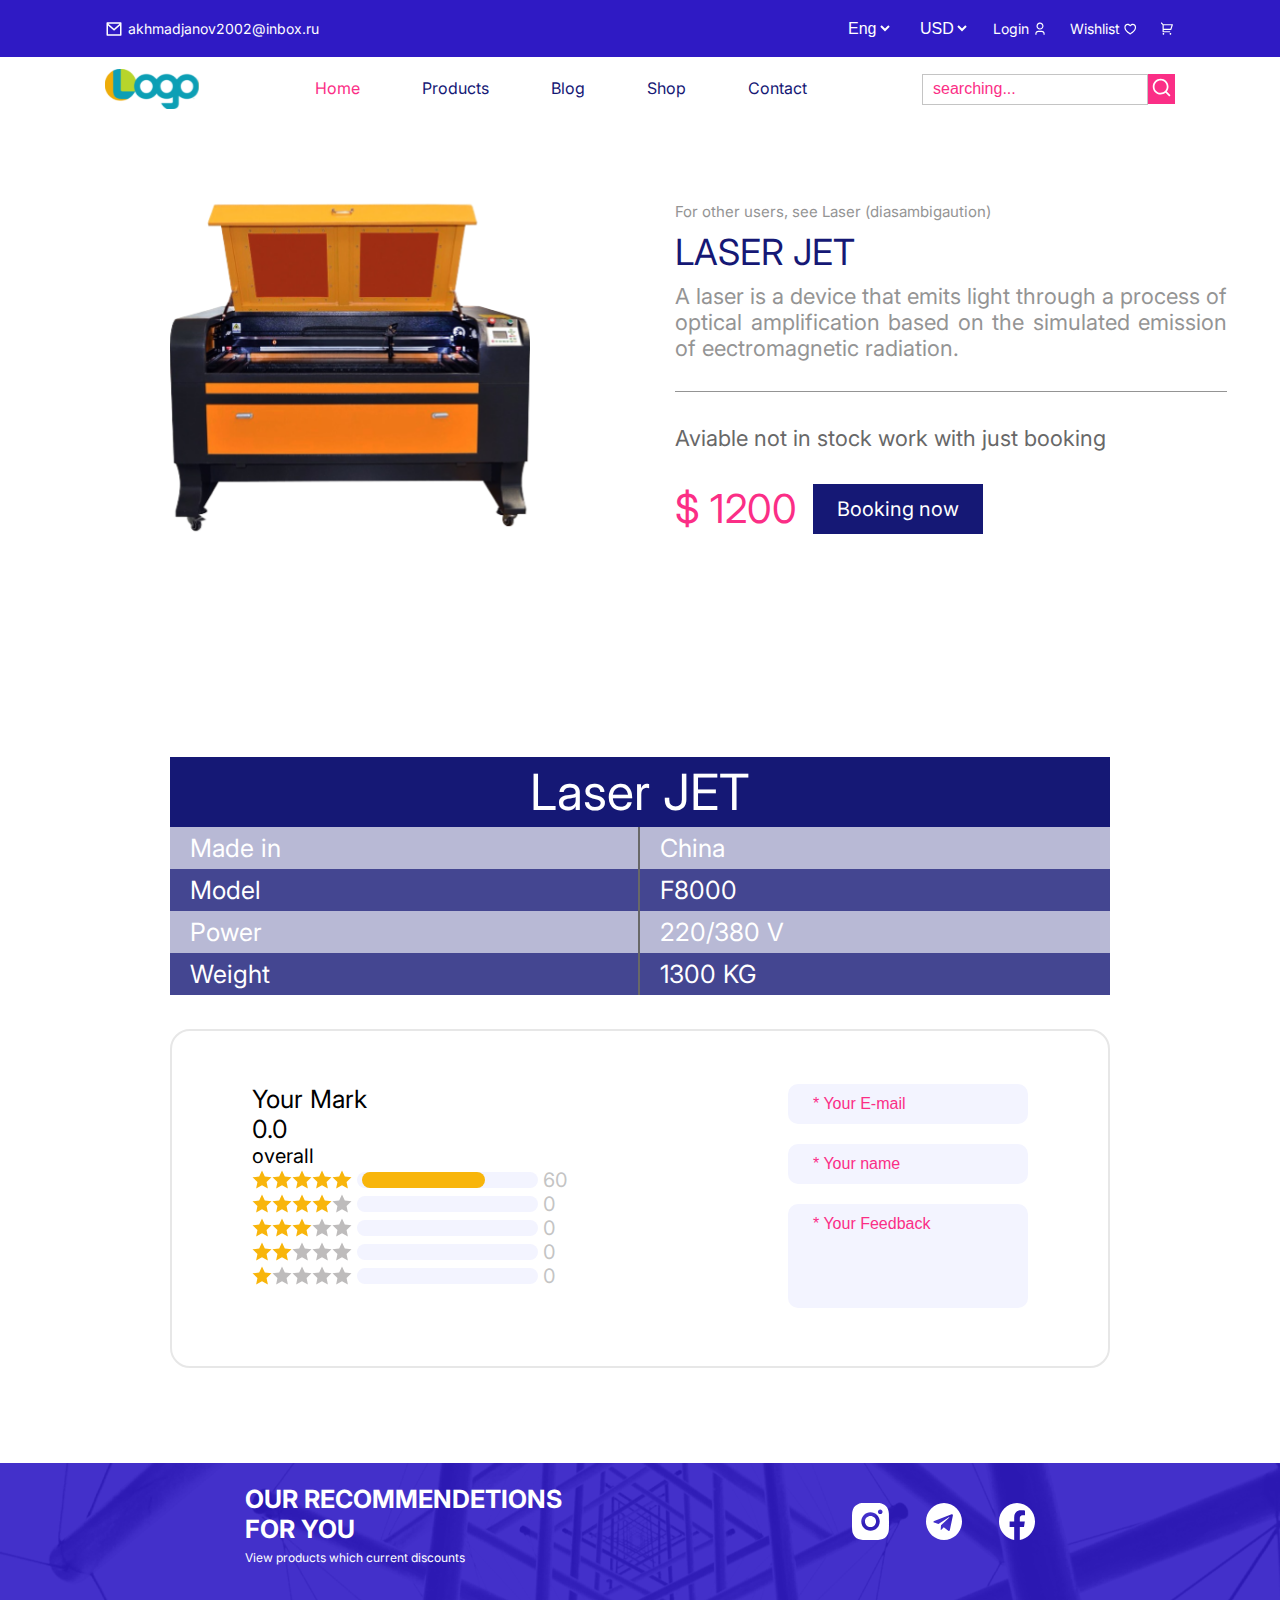
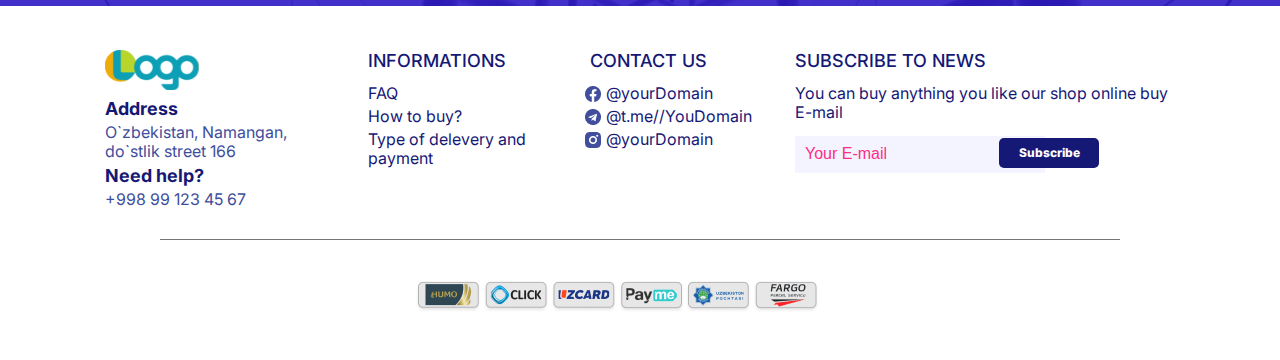
==== commit e7359fb6: "Detaisl page" ====
--- a/details.html
+++ b/details.html
@@ -59,8 +59,10 @@
                     <a class="header__link" href="#">
                         Products
                         <div class="products__box">
-                            <div class="products-dropdown-item"><a class="products-dropdown-link" href="productsFirst.html">Products-1</a></div>
-                            <div class="products-dropdown-item"><a class="products-dropdown-link" href="productsSecond.html">Products-2</a></div>
+                            <div class="products-dropdown-item"><a class="products-dropdown-link"
+                                    href="productsFirst.html">Products-1</a></div>
+                            <div class="products-dropdown-item"><a class="products-dropdown-link"
+                                    href="productsSecond.html">Products-2</a></div>
                         </div>
                     </a>
                 </li>
@@ -102,6 +104,100 @@
                 </div>
             </div>
         </div>
+        <div class="table">
+            <div class="thead">
+                Laser JET
+            </div>
+            <div class="tbody">
+                <div class="tr">
+                    <div class="td">Made in</div>
+                    <div class="td">China</div>
+                </div>
+                <div class="tr">
+                    <div class="td">Model</div>
+                    <div class="td">F8000</div>
+                </div>
+                <div class="tr">
+                    <div class="td">Power</div>
+                    <div class="td">220/380 V</div>
+                </div>
+                <div class="tr">
+                    <div class="td">Weight</div>
+                    <div class="td">1300 KG</div>
+                </div>
+            </div>
+        </div>
+        <div class="details-mark mark">
+            <div class="mark__left">
+                <h3 class="mark__title">
+                    Your Mark
+                </h3>
+                <h3 class="mark__title">
+                    0.0
+                </h3>
+                <div class="mark__text">
+                    overall
+                </div>
+                <div class="mark__badge">
+                    <img src="./images/star-gold.svg" alt="star gold" width="20" height="20">
+                    <img src="./images/star-gold.svg" alt="star gold" width="20" height="20">
+                    <img src="./images/star-gold.svg" alt="star gold" width="20" height="20">
+                    <img src="./images/star-gold.svg" alt="star gold" width="20" height="20">
+                    <img src="./images/star-gold.svg" alt="star gold" width="20" height="20">
+                    <div class="mark__degre">
+                        <div class="mark__degre-light"></div>
+                    </div>
+                    <p class="mark__degre-score">60</p>
+                </div>
+                <div class="mark__badge">
+                    <img src="./images/star-gold.svg" alt="star gold" width="20" height="20">
+                    <img src="./images/star-gold.svg" alt="star gold" width="20" height="20">
+                    <img src="./images/star-gold.svg" alt="star gold" width="20" height="20">
+                    <img src="./images/star-gold.svg" alt="star gold" width="20" height="20">
+                    <img src="./images/star-light.svg" alt="star light" width="20" height="20">
+                    <div class="mark__degre">
+                    </div>
+                    <p class="mark__degre-score">0</p>
+                </div>
+                <div class="mark__badge">
+                    <img src="./images/star-gold.svg" alt="star gold" width="20" height="20">
+                    <img src="./images/star-gold.svg" alt="star gold" width="20" height="20">
+                    <img src="./images/star-gold.svg" alt="star gold" width="20" height="20">
+                    <img src="./images/star-light.svg" alt="star light" width="20" height="20">
+                    <img src="./images/star-light.svg" alt="star light" width="20" height="20">
+                    <div class="mark__degre">
+                    </div>
+                    <p class="mark__degre-score">0</p>
+                </div>
+                <div class="mark__badge">
+                    <img src="./images/star-gold.svg" alt="star gold" width="20" height="20">
+                    <img src="./images/star-gold.svg" alt="star gold" width="20" height="20">
+                    <img src="./images/star-light.svg" alt="star light" width="20" height="20">
+                    <img src="./images/star-light.svg" alt="star light" width="20" height="20">
+                    <img src="./images/star-light.svg" alt="star light" width="20" height="20">
+                    <div class="mark__degre">
+                    </div>
+                    <p class="mark__degre-score">0</p>
+                </div>
+                <div class="mark__badge">
+                    <img src="./images/star-gold.svg" alt="star gold" width="20" height="20">
+                    <img src="./images/star-light.svg" alt="star light" width="20" height="20">
+                    <img src="./images/star-light.svg" alt="star light" width="20" height="20">
+                    <img src="./images/star-light.svg" alt="star light" width="20" height="20">
+                    <img src="./images/star-light.svg" alt="star light" width="20" height="20">
+                    <div class="mark__degre">
+                    </div>
+                    <p class="mark__degre-score">0</p>
+                </div>
+            </div>
+            <div class="mark__form">
+                <form action="https://echo.htmlacademy.ru" method="post">
+                    <div><input class="mark__input" type="email" name="Email Address" placeholder="* Your E-mail"></div>
+                    <div> <input class="mark__input" type="text" name="Name" placeholder="* Your name"></div>
+                    <div><textarea class="mark__textarea"  name="feedback"  placeholder="* Your Feedback"></textarea></div>
+                </form>
+            </div>
+        </div>
     </div>
 </div>
 
--- a/css/main.min.css
+++ b/css/main.min.css
@@ -1,2 +1,2 @@
-/*! normalize.css v8.0.1 | MIT License | github.com/necolas/normalize.css */html{line-height:1.15;-webkit-text-size-adjust:100%}body{margin:0}main{display:block}h1{font-size:2em;margin:0.67em 0}hr{-webkit-box-sizing:content-box;box-sizing:content-box;height:0;overflow:visible}pre{font-family:monospace, monospace;font-size:1em}a{background-color:transparent}abbr[title]{border-bottom:none;text-decoration:underline;-webkit-text-decoration:underline dotted;text-decoration:underline dotted}b,strong{font-weight:bolder}code,kbd,samp{font-family:monospace, monospace;font-size:1em}small{font-size:80%}sub,sup{font-size:75%;line-height:0;position:relative;vertical-align:baseline}sub{bottom:-0.25em}sup{top:-0.5em}img{border-style:none}button,input,optgroup,select,textarea{font-family:inherit;font-size:100%;line-height:1.15;margin:0}button,input{overflow:visible}button,select{text-transform:none}button,[type="button"],[type="reset"],[type="submit"]{-webkit-appearance:button}button::-moz-focus-inner,[type="button"]::-moz-focus-inner,[type="reset"]::-moz-focus-inner,[type="submit"]::-moz-focus-inner{border-style:none;padding:0}button:-moz-focusring,[type="button"]:-moz-focusring,[type="reset"]:-moz-focusring,[type="submit"]:-moz-focusring{outline:1px dotted ButtonText}fieldset{padding:0.35em 0.75em 0.625em}legend{-webkit-box-sizing:border-box;box-sizing:border-box;color:inherit;display:table;max-width:100%;padding:0;white-space:normal}progress{vertical-align:baseline}textarea{overflow:auto}[type="checkbox"],[type="radio"]{-webkit-box-sizing:border-box;box-sizing:border-box;padding:0}[type="number"]::-webkit-inner-spin-button,[type="number"]::-webkit-outer-spin-button{height:auto}[type="search"]{-webkit-appearance:textfield;outline-offset:-2px}[type="search"]::-webkit-search-decoration{-webkit-appearance:none}::-webkit-file-upload-button{-webkit-appearance:button;font:inherit}details{display:block}summary{display:list-item}template{display:none}[hidden]{display:none}html{-webkit-box-sizing:border-box;box-sizing:border-box;height:100%;scroll-behavior:smooth}*,*::before,*::after{-webkit-box-sizing:inherit;box-sizing:inherit}body{display:-webkit-box;display:-ms-flexbox;display:flex;-webkit-box-orient:vertical;-webkit-box-direction:normal;-ms-flex-direction:column;flex-direction:column;height:100%;padding:0;margin:0;overflow-x:hidden;font-family:"Arial", sans-serif;background-color:#fff}img{max-width:100%;height:auto}.visually-hidden{position:absolute;width:1px;height:1px;margin:-1px;border:0;padding:0;clip:rect(0 0 0 0);overflow:hidden}.container{width:100%;max-width:1110px;padding-left:20px;padding-right:20px;margin-left:auto;margin-right:auto}body{padding:0;margin:0}*{-webkit-box-sizing:border-box;box-sizing:border-box;padding:0;margin:0}.heartBack{background-color:red}.top-section-wrapper{background-color:#2f1ac4;padding:19px 0}.top-section{padding:0;margin:0}.top{display:-webkit-box;display:-ms-flexbox;display:flex;-webkit-box-align:center;-ms-flex-align:center;align-items:center;-webkit-box-pack:justify;-ms-flex-pack:justify;justify-content:space-between}.top__left{display:-webkit-box;display:-ms-flexbox;display:flex;-webkit-box-align:center;-ms-flex-align:center;align-items:center;-webkit-box-pack:justify;-ms-flex-pack:justify;justify-content:space-between}.top__right{padding:0;margin:0;display:-webkit-box;display:-ms-flexbox;display:flex;-webkit-box-align:center;-ms-flex-align:center;align-items:center}.top__left-image{margin-right:5px}.top__left-link{font-family:"Inter";font-size:14px;font-style:normal;font-weight:400;line-height:17px;letter-spacing:0em;text-align:left;color:#fff;text-decoration:none}.top__right{padding:0;margin:0}.top-right__list{list-style-type:none;display:-webkit-box;display:-ms-flexbox;display:flex;-webkit-box-align:center;-ms-flex-align:center;align-items:center}.top__right-item{display:-webkit-box;display:-ms-flexbox;display:flex;-webkit-box-align:center;-ms-flex-align:center;align-items:center}.top__right-item ~ .top__right-item{margin-left:23px}.top__right-img{width:14px;height:14px;position:relative;top:2px}.top__right-link{font-family:"Inter";font-size:14px;font-style:normal;font-weight:400;line-height:17px;letter-spacing:0em;text-align:left;color:#fff;text-decoration:none}select{background-color:transparent;border:none;outline:none;color:#fff}option{background-color:#fff;color:#151875;outline:none}header{background-color:#ffffff;padding:12px 0}.header-section{padding:0;margin:0}.header{display:-webkit-box;display:-ms-flexbox;display:flex;-webkit-box-align:center;-ms-flex-align:center;align-items:center;-webkit-box-pack:justify;-ms-flex-pack:justify;justify-content:space-between}.header__site-logo{display:inline;cursor:pointer}.header__logo-image{display:block;width:94px;height:40px}.header__site-logo:active{opacity:80%}.header__list{padding:0;margin:0;display:-webkit-box;display:-ms-flexbox;display:flex;-webkit-box-pack:justify;-ms-flex-pack:justify;justify-content:space-between;-webkit-box-align:center;-ms-flex-align:center;align-items:center;list-style-type:none}.header__item{padding:0;margin:0}.header__item ~ .header__item{margin-left:62px}.header__link{text-decoration:none;font-family:"Inter";font-size:16px;font-style:normal;font-weight:400;line-height:19px;letter-spacing:0em;text-align:left;color:#151875;-webkit-transition:all .3s ease-in;transition:all .3s ease-in}.header__link:hover{color:#fb2e86}.header__link:active{opacity:50%}.link-active{color:#fb2e86}.header__search{padding:0;margin:0;display:-webkit-box;display:-ms-flexbox;display:flex;-webkit-box-pack:justify;-ms-flex-pack:justify;justify-content:space-between;-webkit-box-align:center;-ms-flex-align:center;align-items:center}.header__input{padding:0;margin:0;padding:0 10px;height:31px;width:226px;left:1059px;top:62px;border-radius:0px;outline:none;border:1px solid #c4c4c4}.header__search-button{background-color:#fb2e86;padding:3px;padding-bottom:2px;left:1251px;top:63px;cursor:pointer;border-radius:0px}.hero-section-wrapper{background-image:url(../../images/hero-bg.jpg);background-size:cover;background-repeat:no-repeat;padding-top:57px;padding-bottom:30px}.hero__card{padding:0;margin:0;width:1110px;position:relative}.hero__card-image{position:relative;left:-150px;width:657px;height:585px}.hero__cart-button{border:none;outline:none;background-color:transparent;margin:5px;cursor:pointer}.hero__heart-button{border:none;outline:none;background-color:transparent;margin:5px;cursor:pointer}.hero__center{-webkit-box-align:center;-ms-flex-align:center;align-items:center;display:-webkit-box;display:-ms-flexbox;display:flex;-webkit-box-orient:vertical;-webkit-box-direction:normal;-ms-flex-direction:column;flex-direction:column;height:100%;-webkit-box-pack:center;-ms-flex-pack:center;justify-content:center}.hero__wrapper{display:-webkit-box;display:-ms-flexbox;display:flex;grid-gap:16px;overflow:hidden;-webkit-box-pack:justify;-ms-flex-pack:justify;justify-content:space-between;-webkit-box-align:center;-ms-flex-align:center;align-items:center;width:100%}.hero__wrapper>.hero__inner{display:-webkit-box;display:-ms-flexbox;display:flex;grid-gap:1px;-webkit-transition:all 1s ease-in-out;transition:all 1s ease-in-out}.hero__content{display:-webkit-box;display:-ms-flexbox;display:flex;-webkit-box-align:center;-ms-flex-align:center;align-items:center}.hero__title{font-family:"Inter", roboto;font-size:40px;font-weight:700;text-align:left;line-height:48px;color:#010000;text-transform:uppercase;padding:0;margin:0}.hero__subtitle{font-family:"Inter", roboto;font-size:20px;font-weight:300;text-align:left;line-height:24px;color:#fb2e86;margin-bottom:63px}.hero__button{background-color:#fb2e86;border:none;padding:13px 27px;cursor:pointer;font-family:"Inter", roboto;font-size:20px;font-weight:600;text-align:left;line-height:24px;color:#ffffff;-webkit-transition:all 0.3s ease-in;transition:all 0.3s ease-in}.hero__button:hover{background-color:#151875}.hero__map{width:200px;margin-left:auto;margin-right:auto;margin-top:80px}.hero__map>button{all:unset;background:#11406c;cursor:pointer;margin:5px;position:relative;-webkit-user-select:none;-moz-user-select:none;-ms-user-select:none;user-select:none;border-radius:30px;height:10px;width:30px;-webkit-transition:all 0.5s ease;transition:all 0.5s ease}.hero__map>button.hero__active:after{background:#fb2e86;content:"";left:50%;position:absolute;-webkit-transform:translate(-50%, -50%);transform:translate(-50%, -50%);top:50%;-webkit-transition:all 0.5s ease;transition:all 0.5s ease;border-radius:30px;height:10px;width:40px}.product__title{font-family:"Inter";font-size:25px;font-style:normal;font-weight:800;line-height:30px;letter-spacing:0em;text-align:center;color:#151875;margin-top:81px;text-transform:uppercase}.products__box{display:none;position:absolute;top:100px}.products-dropdown-item{padding-top:5px}.products-dropdown-link{padding:0;margin:0;-webkit-text-decoration-line:none;text-decoration-line:none;margin-top:10px;-webkit-transition:all .5s ease-in;transition:all .5s ease-in;font-family:"Inter";font-size:16px;font-style:normal;font-weight:400;line-height:19px;letter-spacing:0em;text-align:left;color:#151875}.products-dropdown-link:hover{color:#fb2e86}.products-dropdown:hover .products__box{display:block}.card{padding:0;margin:0;width:270px;position:relative;border:1px solid #E7E7E7;border-radius:10px;text-align:center}.card__image{width:270px;height:272px;border-radius:10px 10px 0  0;background-color:#f3f4ff}.card:hover .content{background-color:#151875;cursor:pointer}.card:hover .card__image{background-color:#fff;-webkit-transition:all .5s ease-in;transition:all .5s ease-in;cursor:pointer}.card:hover .content>p{color:#fff;-webkit-transition:all .5s ease-in;transition:all .5s ease-in}.card:hover .content>div>h3{color:#fff;-webkit-transform:translateX(40px);transform:translateX(40px);-webkit-transition:all .3s ease-in;transition:all .3s ease-in}.card:hover .content div>button>svg>path{display:none}.card:hover .card__image-link{-webkit-transform:scale(1);transform:scale(1)}.content div>button>svg:hover{fill:#fb2e86}.card__img{position:relative;top:20px}.card__image-link{padding:0;margin:0;-webkit-text-decoration-line:none;text-decoration-line:none;padding:8px 14px;position:relative;top:235px;z-index:1;background-color:#fb2e86;color:#fff;font-family:"Inter";font-weight:500;font-size:12px;display:block;width:100px;margin-left:auto;margin-right:auto;-webkit-transform:scale(0.01);transform:scale(0.01);-webkit-transition:all .5s ease-in;transition:all .5s ease-in;line-height:14px}.card ~ .card{margin-left:10px}.card .icons{display:-webkit-box;display:-ms-flexbox;display:flex;-webkit-box-align:center;-ms-flex-align:center;align-items:center;position:absolute;top:10px}.card__cart-button{border:none;outline:none;background-color:transparent;margin:5px;cursor:pointer}.card__heart-button{border:none;outline:none;background-color:transparent;margin:5px;cursor:pointer}.center{-webkit-box-align:center;-ms-flex-align:center;align-items:center;display:-webkit-box;display:-ms-flexbox;display:flex;-webkit-box-orient:vertical;-webkit-box-direction:normal;-ms-flex-direction:column;flex-direction:column;height:100%;-webkit-box-pack:center;-ms-flex-pack:center;justify-content:center;margin-top:41px}.wrapper{display:-webkit-box;display:-ms-flexbox;display:flex;grid-gap:16px;overflow:hidden;-webkit-box-pack:justify;-ms-flex-pack:justify;justify-content:space-between;-webkit-box-align:center;-ms-flex-align:center;align-items:center;width:1110px}.wrapper>.inner{display:-webkit-box;display:-ms-flexbox;display:flex;grid-gap:1px;-webkit-transition:all 1s ease-in-out;transition:all 1s ease-in-out}.content{padding-top:22px;padding-bottom:22px;-webkit-transition:all .5s ease-in;transition:all .5s ease-in}.content p{padding:0;margin:0;font-family:"Inter";font-size:14px;font-style:normal;font-weight:400;line-height:17px;letter-spacing:0em;text-align:center;color:#fb2e86}.content div{display:-webkit-box;display:-ms-flexbox;display:flex;-webkit-box-align:center;-ms-flex-align:center;align-items:center;-webkit-box-pack:space-evenly;-ms-flex-pack:space-evenly;justify-content:space-evenly;margin-top:10px}.content h3{font-family:"Inter";font-size:14px;font-style:normal;font-weight:400;line-height:17px;letter-spacing:0em;text-align:left;color:#151875}.content button{padding:0;margin:0;border:none;outline:none;background-color:transparent;cursor:pointer;position:relative;top:3px;left:-30px}.map{margin-top:40px}.map>button{all:unset;background:#11406c;cursor:pointer;margin:5px;position:relative;-webkit-user-select:none;-moz-user-select:none;-ms-user-select:none;user-select:none;border-radius:30px;height:10px;width:30px;-webkit-transition:all 0.5s ease;transition:all 0.5s ease}.map>button.active:after{background:#fb2e86;content:"";left:50%;position:absolute;-webkit-transform:translate(-50%, -50%);transform:translate(-50%, -50%);top:50%;-webkit-transition:all 0.5s ease;transition:all 0.5s ease;border-radius:30px;height:10px;width:40px}.latest-section-wrapper{padding:0;margin:0;margin-top:80px}.latest{margin-top:20px}.latest__title{font-family:"Inter";font-weight:800;font-size:25px;line-height:30px;color:#151875;text-align:center}.latest__buttons{margin-top:17px;text-align:center}.latest__item-active{padding:0;margin:0;color:#fb2e86}.latest__item{margin-bottom:20px;position:relative}.latest__item:hover .latest__image{background-color:#2e5692;cursor:pointer}.latest__list{padding:0;margin:0;list-style:none;display:-webkit-box;display:-ms-flexbox;display:flex;-webkit-box-pack:justify;-ms-flex-pack:justify;justify-content:space-between;-ms-flex-wrap:wrap;flex-wrap:wrap;-webkit-box-align:center;-ms-flex-align:center;align-items:center}.latest__image{width:330px;height:222px;background-color:#f3f4ff;border-radius:5px;-webkit-transition:all .5s ease-in;transition:all .5s ease-in}.latest__icons{display:block;position:absolute;top:150px;right:10px}.latest__text-box{display:-webkit-box;display:-ms-flexbox;display:flex;-ms-flex-pack:distribute;justify-content:space-around;-webkit-box-align:center;-ms-flex-align:center;align-items:center;margin-top:9px}.latest__text{font-family:"Inter";font-weight:400;font-size:18px;line-height:21px;color:#151875}.latest__price{font-family:"Inter";font-weight:400;font-size:16px;line-height:19px}.latest__old-price{font-family:"Inter";font-weight:400;font-size:12px;line-height:14px;color:#fb2e86;text-decoration:line-through}.latest__card{width:1120px;margin-left:auto;margin-right:auto}.latest__cart-button{border:none;outline:none;background-color:transparent;margin:5px;cursor:pointer}.latest__heart-button{border:none;outline:none;background-color:transparent;margin:5px;cursor:pointer}.latest__center{-webkit-box-align:center;-ms-flex-align:center;align-items:center;display:-webkit-box;display:-ms-flexbox;display:flex;-webkit-box-orient:vertical;-webkit-box-direction:normal;-ms-flex-direction:column;flex-direction:column;height:100%;-webkit-box-pack:center;-ms-flex-pack:center;justify-content:center}.latest__wrapper{display:-webkit-box;display:-ms-flexbox;display:flex;grid-gap:16px;overflow:hidden;-webkit-box-pack:justify;-ms-flex-pack:justify;justify-content:space-between;-webkit-box-align:center;-ms-flex-align:center;align-items:center;width:1110px;margin-left:auto;margin-right:auto;margin-top:47px}.latest__wrapper>.latest__inner{display:-webkit-box;display:-ms-flexbox;display:flex;grid-gap:1px;-webkit-transition:all 1s ease-in-out;transition:all 1s ease-in-out}.latest__content{display:-webkit-box;display:-ms-flexbox;display:flex;-webkit-box-align:center;-ms-flex-align:center;align-items:center}.latest__subtitle{font-family:"Inter", roboto;font-size:20px;font-weight:300;text-align:left;line-height:24px;color:#fb2e86;margin-bottom:63px}.latest__button{background-color:#fb2e86;border:none;padding:13px 27px;cursor:pointer;font-family:"Inter", roboto;font-size:20px;font-weight:600;text-align:left;line-height:24px;color:#ffffff}.latest__map{margin-left:auto;margin-right:auto;margin-top:17px}.latest__map>button{all:unset;cursor:pointer;margin:5px;position:relative;-webkit-user-select:none;-moz-user-select:none;-ms-user-select:none;user-select:none;-webkit-transition:all 0.5s ease;transition:all 0.5s ease}.latest__map>button.latest__active:after{content:"";left:50%;position:absolute;-webkit-transform:translate(-50%, -50%);transform:translate(-50%, -50%);top:120%;-webkit-transition:all 0.5s ease;transition:all 0.5s ease;width:100px;height:2px;background-color:#fb2e86}.advertise-section-wrapper{background-color:#f3f4ff;padding-top:30px;margin-top:160px;padding-bottom:44px}.advertise{display:-webkit-box;display:-ms-flexbox;display:flex;-webkit-box-align:center;-ms-flex-align:center;align-items:center;-webkit-box-pack:space-evenly;-ms-flex-pack:space-evenly;justify-content:space-evenly}.advertise__left{background-image:url("../../images/Vector.png");background-size:contain;background-position:center;background-repeat:no-repeat;width:461px;height:426px}.advertise__left-1{background-image:url("../../images/Vector (1).png");background-size:contain;background-position:center;background-repeat:no-repeat;width:461px;height:426px}.advertise__left-2{background-image:url("../../images/Vector (2).png");background-size:contain;background-position:center;background-repeat:no-repeat;width:461px;height:426px}.advertise__image{margin-top:30px}.advertise__title{padding:0;margin:0;font-family:"Inter";font-weight:500;font-size:33px;line-height:40px;color:#151875;width:458px;margin-bottom:24px}.advertise__list{padding:0;margin:0;list-style:none}.advertise__item{padding:0;margin:0;font-family:"Inter";font-weight:500;font-size:15px;line-height:18px;color:#151875;margin-bottom:13px;text-transform:capitalize}.advertise__first{width:5px;padding:1px 8px;-webkit-transform:scale(0.5);transform:scale(0.5);border-radius:50%;color:#8fce13;background:#8fce13;margin-right:20px}.advertise__second{width:5px;padding:1px 8px;-webkit-transform:scale(0.5);transform:scale(0.5);border-radius:50%;color:#fb2e86;background:#fb2e86;margin-right:20px}.advertise__third{width:5px;padding:1px 8px;-webkit-transform:scale(0.5);transform:scale(0.5);border-radius:50%;color:#151875;background:#151875;margin-right:20px}.advertise__right>div{display:-webkit-box;display:-ms-flexbox;display:flex;margin-top:18px}.advertise__right>div>button{background-color:#fb2e86;color:#fff;width:173px;height:36px;cursor:pointer;border:none;margin-right:14px;-webkit-transition:all .3s ease-in;transition:all .3s ease-in}.advertise__button:hover{background-color:#151875}.advertise__max{font-family:"Inter";font-weight:500;font-size:10px;line-height:12px;color:#151875;margin-bottom:2px}.advertise__price{font-family:"Inter";font-weight:500;font-size:15px;line-height:18px;color:#151875}.tranding{margin-top:120px}.tranding-section-title{font-family:"Inter";font-weight:800;font-size:25px;line-height:30px;color:#151875;text-transform:uppercase;text-align:center}.tranding__list{padding:0;margin:0;list-style:none;padding:0;margin:0;margin-top:40px;display:-webkit-box;display:-ms-flexbox;display:flex;-webkit-box-align:center;-ms-flex-align:center;align-items:center;-webkit-box-pack:justify;-ms-flex-pack:justify;justify-content:space-between}.tranding__item{width:275px;text-align:center;-webkit-box-shadow:0 0 24px 5px #f3f4ff;box-shadow:0 0 24px 5px #f3f4ff;cursor:pointer}.tranding__img{background-color:#f3f4ff;-webkit-transition:all .3s ease-in;transition:all .3s ease-in}.tranding__item ~ .tranding__item{margin-left:16px}.tranding__item>div>button{background-color:transparent;border:none;padding:0;margin:0;position:relative;left:-100px;top:-50px}.tranding__content{background-color:#fff;position:relative;top:-14px}.tranding__item:hover .tranding__img{background-color:#2e5692}.tranding__title{padding:0;margin:0;font-family:"Inter";font-weight:500;font-size:15px;line-height:18px;color:#151875}.tranding__price{padding:0;margin:0;margin-top:29px;font-family:"Inter";font-weight:500;font-size:15px;line-height:18px;color:#151875}.tranding__old-price{padding:0;margin:0;font-family:"Inter";font-weight:500;font-size:12px;line-height:15px;color:#151875;text-decoration:line-through;opacity:50%}.tranding__second-list{padding:0;margin:0;list-style:none;margin-top:178px;display:-webkit-box;display:-ms-flexbox;display:flex;-webkit-box-pack:justify;-ms-flex-pack:justify;justify-content:space-between;margin-bottom:130px}.tranding__second-item{-webkit-transition:all .3s ease-in;transition:all .3s ease-in}.tranding__second-img{background-color:#f3f4ff;padding-right:20px;border-radius:5px}.tranding__second-item:hover .tranding__second-img{background-color:#2e5692;-webkit-transition:all .3s ease-in;transition:all .3s ease-in;cursor:pointer}.tranding__third-list-img:hover{background-color:#2e5692;-webkit-transition:all .3s ease-in;transition:all .3s ease-in;cursor:pointer}.tranding__second-item p{font-family:"Inter";font-weight:500;font-size:15px;line-height:20px;color:#151875;position:relative;top:-230px;left:10px}.tranding__second-item button{background-color:transparent;border:none;padding:0;margin:0;color:#fb2e86;cursor:pointer;position:relative;top:-225px;left:10px}.tranding__third-list{padding:0;margin:0;list-style:none}.tranding__third-list li{display:-webkit-box;display:-ms-flexbox;display:flex;-webkit-box-align:center;-ms-flex-align:center;align-items:center;-webkit-box-pack:justify;-ms-flex-pack:justify;justify-content:space-between;margin-bottom:8px}.tranding__third-list li>img{background-color:#f3f4ff;border-radius:5px;padding:8px 15px;margin-right:10px}.tranding__third-list li>div>span{font-family:"Inter";font-weight:500;font-size:18px;line-height:23px;color:#151875}.discount-section-wrapper{padding:0;margin:0}.discount__title{font-family:"Inter";font-weight:800;font-size:25px;line-height:30px;color:#151875;text-transform:uppercase;text-align:center}.discount{display:-webkit-box;display:-ms-flexbox;display:flex;-webkit-box-align:center;-ms-flex-align:center;align-items:center;-ms-flex-pack:distribute;justify-content:space-around}.discount__left-title{font-family:"Inter";font-weight:500;font-size:25px;line-height:30px;color:#151875;margin-bottom:15px}.discount__subtitle{font-family:"Inter";font-weight:500;font-size:15px;line-height:20px;color:#fb2e86;width:295px;margin-bottom:15px}.discount__left>div{display:-webkit-box;display:-ms-flexbox;display:flex}.discount__left>div>ul{padding:0;margin:0;list-style:none;margin-right:15px}.discount__left>div>ul>li{font-family:"Inter";font-weight:400;font-size:10px;line-height:13px;color:#151875;opacity:50%}.discount__left>div>ul>li::before{content:url("../../images/tick.svg");position:relative;top:1px}.discount__button{padding:0;margin:0;margin-top:28px;padding:4px 20px;cursor:pointer;width:124px;height:25px;border:none;background-color:#fb2e86;font-family:"Inter";font-weight:400;font-size:15px;line-height:18px;color:#fff;-webkit-transition:all .3s ease-in;transition:all .3s ease-in}.discount__button:hover{background-color:#151875}.discount__right{background-image:url("../../images/Vector.png");background-repeat:no-repeat;background-size:contain}.top-categories-section-wrapper{margin-top:97px}.top__title{font-family:"Inter";font-weight:800;font-size:25px;line-height:30px;color:#151875;text-transform:uppercase;text-align:center}.top__list{padding:0;margin:0;list-style:none;display:-webkit-box;display:-ms-flexbox;display:flex;-webkit-box-align:center;-ms-flex-align:center;align-items:center;-webkit-box-pack:justify;-ms-flex-pack:justify;justify-content:space-between;margin-top:80px;margin-bottom:60px}.top-categories__item{text-align:center}.top-categories__item>img{background-color:#f3f4ff;border-radius:50%;padding:20px}.top-categories__item>h3{font-family:"Inter";font-weight:500;font-size:25px;line-height:30px;color:#fb2e86;margin-top:12px}.top-categories__item>p{font-family:"Inter";font-weight:500;font-size:20px;line-height:24px;color:#151875;margin-top:4px}.newslater-section-wrapper{background-image:url("../../images/hero-bg.jpg");padding:41px 0;text-align:center}.newslater__title{font-family:"Inter";font-weight:600;font-size:35px;line-height:42px;color:#151875;text-transform:capitalize;width:540px;text-align:center;margin-left:auto;margin-right:auto;margin-bottom:38px}.newslater__link{padding:0;margin:0;-webkit-text-decoration-line:none;text-decoration-line:none;padding:8px 32px;background-color:#fb2e86;font-family:"Inter";font-weight:700;font-size:20px;line-height:24px;color:#fff;-webkit-transition:all 0.3s ease-in;transition:all 0.3s ease-in}.newslater__link:hover{background-color:#151875}footer{background-image:url("../../images/footer-bg.png");background-position:center;background-size:cover;background-repeat:no-repeat;margin-top:95px;padding-top:21px;padding-bottom:41px}.footer__top{display:-webkit-box;display:-ms-flexbox;display:flex;-ms-flex-pack:distribute;justify-content:space-around;-webkit-box-align:center;-ms-flex-align:center;align-items:center}.footer__top-title{text-transform:uppercase;font-family:"Inter";font-weight:700;font-size:25px;line-height:30px;color:#fff;width:327px;margin-bottom:6px}.footer__top-text{font-family:"Inter";font-weight:400;font-size:12px;line-height:15px;color:#fff}.footer__top-list{padding:0;margin:0;list-style:none;display:-webkit-box;display:-ms-flexbox;display:flex}.footer__top-item ~ .footer__top-item{margin-left:37px}.footer__top-link{-webkit-transition:all 0.3s ease-in;transition:all 0.3s ease-in}.footer__top-link:hover{-webkit-transform:rotate(360deg);transform:rotate(360deg)}.footer__top-link:hover path{fill:#fb2e86;-webkit-transition:all 0.3s ease-in;transition:all 0.3s ease-in}.footer{display:-webkit-box;display:-ms-flexbox;display:flex;-webkit-box-align:start;-ms-flex-align:start;align-items:flex-start;-webkit-box-pack:justify;-ms-flex-pack:justify;justify-content:space-between;margin-top:44px}.footer__address h3{font-family:"Inter";font-weight:700;font-size:18px;line-height:21px;color:#151875;margin-bottom:4px;margin-top:4px}.footer__address{width:220px}.footer__information{width:180px}.footer__subscribe{width:380px}.footer__address p{font-family:"Inter";font-weight:400;font-size:16px;line-height:19px;color:#404e9c}.footer__title{font-family:"Inter";font-weight:500;font-size:18px;line-height:21px;color:#151875;text-transform:uppercase;margin-bottom:13px}.footer__item{padding:0;margin:0;-webkit-text-decoration-line:none;text-decoration-line:none;font-family:"Inter";display:-webkit-box;display:-ms-flexbox;display:flex;-webkit-box-align:center;-ms-flex-align:center;align-items:center;font-weight:400;font-size:16px;line-height:19px;color:#151875;margin-bottom:4px;-webkit-transition:all .2s ease-in;transition:all .2s ease-in}.footer__item:hover{color:#fb2e86}.footer__item>img{position:relative;top:1px;left:-5px}.footer__input{padding:0;margin:0;margin-top:10px;width:250px;height:37px;padding:0 10px;color:#151875;background-color:#f3f4ff;border:none;outline:none}.footer__button{padding:0;margin:0;width:100px;margin-top:10px;height:30px;-webkit-transform:translate(-50px, -2px);transform:translate(-50px, -2px);background-color:#151875;color:#fff;border:none;cursor:pointer;border-radius:5px;font-family:"Inter";font-weight:800;font-size:12px;line-height:14px;-webkit-transition:all .3s ease-in;transition:all .3s ease-in}.footer__button:hover{background-color:#fb2e86}.footer__line{background-color:#757575;width:960px;height:1px;margin-top:30px;margin-bottom:40px;margin-left:auto;margin-right:auto;border:none}.payment__list{padding:0;margin:0;list-style:none;display:-webkit-box;display:-ms-flexbox;display:flex;width:450px;margin-left:auto;margin-right:auto;margin-bottom:42px}.login-section{padding:0;margin:0;background-color:#f3f4ff}.login{padding:0;margin:0;width:370px;margin-left:auto;margin-right:auto;padding:0 35px;padding-top:20px;padding-bottom:41px;border-radius:10px;margin-top:149px;margin-bottom:140px}.login__title{font-family:"Inter";font-weight:600;font-size:35px;line-height:42px;color:#151875;text-align:center;margin-bottom:15px}.login__text{width:155px;margin-left:auto;margin-right:auto;font-family:"Inter";font-weight:400;font-size:12px;line-height:14px;color:#fb2e86;text-align:center;margin-bottom:66px}.login__input{width:220px;border:none;background-color:#f3f4ff;outline:none;margin-left:20px;font-size:18px}.login__email{display:-webkit-box;display:-ms-flexbox;display:flex;-webkit-box-align:center;-ms-flex-align:center;align-items:center;margin-left:auto;margin-right:auto;border:1px solid #353b71;padding:11px 4px 12px 30px;border-radius:10px}.login__password{display:-webkit-box;display:-ms-flexbox;display:flex;-webkit-box-align:center;-ms-flex-align:center;align-items:center;margin-left:auto;margin-right:auto;border:1px solid #353b71;padding:11px 4px 12px 30px;border-radius:10px;margin-top:36px}.login__signIn{padding:0;margin:0;-webkit-text-decoration-line:none;text-decoration-line:none;font-family:"Inter";font-weight:400;font-size:16px;text-align:center;line-height:14px;color:#151875}.login__signUp{padding:0;margin:0;-webkit-text-decoration-line:none;text-decoration-line:none;font-family:"Inter";font-weight:400;font-size:16px;margin-top:16px;text-align:center;line-height:14px;color:#fb2e86}.login__link{text-align:center;width:220px;margin-top:36px;margin-left:auto;margin-right:auto}.login__sign{text-align:center;width:220px;margin-top:16px;margin-left:auto;margin-right:auto}.products-info-wrapper{margin-top:57px}.products-info-section{display:-webkit-box;display:-ms-flexbox;display:flex;-webkit-box-align:center;-ms-flex-align:center;align-items:center;-ms-flex-pack:distribute;justify-content:space-around;padding:21px 0;background-color:#f3f4ff;padding-left:30px;padding-right:86px}.products-info__images div{width:170px;border:1px solid #bfbfbf;margin-bottom:11px;text-align:center;padding:14px 0}.products-info__info>div{display:-webkit-box;display:-ms-flexbox;display:flex;-webkit-box-align:center;-ms-flex-align:center;align-items:center}.products-info__img img{width:256px;height:232px}.products-info__title{font-family:"Inter";font-weight:700;font-size:15px;line-height:18px;color:#151875}.products-info__badge{padding:0;margin:0;list-style:none;display:-webkit-box;display:-ms-flexbox;display:flex;margin-top:7px}.products-info__badge-item ~ .products-info__badge-item{margin-left:10px}.products-info__badge-item>button{background-color:transparent;border:none;cursor:pointer}.products-info__colors{margin-top:10px}.products-info__color-text{font-family:"Inter";font-weight:600;font-size:10px;line-height:12px;color:#151875;opacity:50%}.products-info__colors span{margin-right:10px}.color-orange{padding:0;margin:0;font-size:10px;background-color:#febb37;border-radius:50%;padding:0 4px;color:#febb37}.color-red{padding:0;margin:0;font-size:10px;background-color:#781d22;border-radius:50%;padding:0 4px;color:#781d22}.color-grey{padding:0;margin:0;font-size:10px;background-color:#73717f;border-radius:50%;padding:0 4px;color:#73717f}.color-blue{padding:0;margin:0;font-size:10px;background-color:#4a6eb4;border-radius:50%;padding:0 4px;color:#4a6eb4}.products-info__prices{display:-webkit-box;display:-ms-flexbox;display:flex;-webkit-box-align:center;-ms-flex-align:center;align-items:center;margin-top:10px}.products-info__price{font-family:"Inter";font-weight:700;font-size:12px;line-height:14px;color:#151875}.products-info__old-price{font-family:"Inter";font-weight:700;font-size:10px;line-height:12px;color:#fb2e86;margin-left:10px;text-decoration:line-through}.products-info__text{margin-top:16px;width:400px;font-family:"Inter";font-weight:500;font-size:10px;line-height:12px;color:#151875;opacity:50%}.products-info__cart{margin-top:28px}.products-info__cart p{font-family:"Inter";font-weight:600;font-size:12px;line-height:15px;color:#151875}.products-info__cart img{background-color:#6bc1e4;border-radius:50%;padding:2px;margin-left:15px;cursor:pointer}.products-info__share p{font-family:"Inter";font-weight:600;font-size:10px;line-height:12px;color:#151875}.products-info__share img{width:15px;height:15px;margin-top:2px;margin-left:15px}.products-info__share{margin-top:10px}.products-info__share a{padding:0;margin:0;-webkit-text-decoration-line:none;text-decoration-line:none;font-family:"Inter";font-weight:600;font-size:10px;line-height:12px;color:#151875;margin-left:10px}.social-link:nth-of-type(1){color:#1aa3e2}.social-link:nth-of-type(2){color:#e2491a}.social-link:nth-of-type(3){color:#0f4bbb}.products-description-section{background-color:#f3f4ff;margin-top:90px;padding:10px 5px}.description__title{font-family:"Inter";font-size:20px;line-height:24px;font-weight:700;color:#151875;margin-bottom:8px}.description__subtitle{font-family:"Inter";font-size:15px;line-height:18px;font-weight:600;color:#151875;margin-top:24px}.description__text{font-family:"Inter";font-size:15px;line-height:18px;font-weight:500;color:#151875;opacity:50%;margin-top:12px;margin-bottom:21px;text-align:justify}.more-details{font-family:"Inter";font-size:15px;line-height:18px;font-weight:500;color:#151875;opacity:50%;margin-bottom:8px;text-align:justify}.more-details::before{content:url(../../images/streleka.svg);position:relative;top:2px}.related{margin-top:87px}.related__title{font-family:"Inter";font-weight:800;font-size:25px;line-height:30px;color:#151875;text-transform:capitalize;text-align:center}.related__list{padding:0;margin:0;list-style:none;display:-webkit-box;display:-ms-flexbox;display:flex;margin-top:50px;-ms-flex-wrap:wrap;flex-wrap:wrap;-webkit-box-pack:justify;-ms-flex-pack:justify;justify-content:space-between}.related__img{width:180px;height:200px;background-color:#f3f4ff}.related__badges{display:-webkit-box;display:-ms-flexbox;display:flex;-webkit-box-pack:justify;-ms-flex-pack:justify;justify-content:space-between;margin-top:3px}.related__badges p{font-family:"Inter";font-weight:500;font-size:10px;line-height:12px;color:#151875}.related__badges svg{cursor:pointer;-webkit-transition:all .2s ease-in;transition:all .2s ease-in}.related__badges svg:hover path{fill:#fad739}.related__price{margin-top:3px;font-family:"Inter";font-weight:600;font-size:8px;line-height:9px;color:#151875}.productsFisrt{display:-webkit-box;display:-ms-flexbox;display:flex;-webkit-box-pack:justify;-ms-flex-pack:justify;justify-content:space-between}.productsFisrt__left-title{font-family:"Inter";font-weight:600;font-size:20px;line-height:24px;text-transform:capitalize;color:#151875;margin-top:30px;margin-bottom:7px}.productFirst__label1{font-family:"Inter";font-weight:300;font-size:15px;line-height:18px;text-transform:capitalize;color:#151875;opacity:70%;cursor:pointer}.productFirst__label2{font-family:"Inter";font-weight:300;font-size:15px;line-height:18px;text-transform:capitalize;color:#fb2e86;opacity:70%;cursor:pointer}.productsFisrt__right{margin-top:35px}.productsFisrt__right-card{display:-webkit-box;display:-ms-flexbox;display:flex;-webkit-box-pack:justify;-ms-flex-pack:justify;justify-content:space-between;padding:10px 42px 10px 24px;background-color:#f3f4ff;margin-bottom:30px}.productsFisrt__right-content{width:600px;margin-left:20px}.productsFisrt__right-content h2{font-family:"Inter";font-weight:700;font-size:15px;line-height:18px;color:#151875}.productsFisrt__right-content p{width:450px;font-family:"Inter";font-weight:500;font-size:10px;line-height:15px;color:#151875;margin-top:10px}.productsFisrt__right-content>div>span{font-family:"Inter";margin-top:3px;font-weight:700;font-size:10px;line-height:12px;color:#151875}.productsFisrt__right-content>div>span>img{cursor:pointer}.productsFisrt__right-icons{margin-top:12px}.productsFisrt__right-icons img{background-color:#c5c7df;border-radius:50%;padding:5px;cursor:pointer}.details{margin-top:60px;display:-webkit-box;display:-ms-flexbox;display:flex;-webkit-box-align:center;-ms-flex-align:center;align-items:center;-ms-flex-pack:distribute;justify-content:space-around}.img-magnifier-container{width:550px;overflow:hidden}.img-magnifier-container:hover .details__left-image{-webkit-transform:scale(1.1);transform:scale(1.1)}.details__left-image{padding:0;margin:0;-webkit-transition:all .5s ease-in;transition:all .5s ease-in;-webkit-transform:scale(0.7);transform:scale(0.7);-webkit-animation-name:details;animation-name:details;-webkit-animation-duration:3s;animation-duration:3s;-webkit-animation-delay:-2s;animation-delay:-2s}.details__right{margin-left:20px}.details__suptext{font-family:"Inter";font-weight:400;font-size:15px;line-height:18px;color:#686868;opacity:70%;margin-bottom:10px}.detrails__title{font-family:"Inter";font-weight:400;font-size:36px;line-height:42px;color:#151875;margin-bottom:10px}.details__subtext{font-family:"Inter";width:552px;text-align:justify;font-weight:400;font-size:22px;line-height:26px;color:#686868;opacity:70%;padding-bottom:30px;border-bottom:1px solid #686868}.details__text{font-family:"Inter";text-align:justify;font-weight:400;font-size:22px;line-height:26px;color:#686868;padding-top:33px;margin-bottom:33px}.details__price-box{display:-webkit-box;display:-ms-flexbox;display:flex;-webkit-box-align:center;-ms-flex-align:center;align-items:center}.details__price{font-family:"Inter";text-align:justify;font-weight:400;font-size:40px;line-height:48px;color:#fb2e86;-webkit-transition:all .3s ease-in;transition:all .3s ease-in}.details__link{padding:0;margin:0;-webkit-text-decoration-line:none;text-decoration-line:none;font-family:"Inter";text-align:justify;font-weight:400;font-size:20px;line-height:24px;color:#fff;background-color:#151875;padding:13px 24px;margin-left:16px;-webkit-transition:all .3s ease-in;transition:all .3s ease-in}.details__link:hover{background-color:#fb2e86}@-webkit-keyframes details{0%{-webkit-transform:scale(0.8);transform:scale(0.8)}25%{-webkit-transform:scale(0.9);transform:scale(0.9)}50%{-webkit-transform:scale(1);transform:scale(1)}75%{-webkit-transform:scale(1.1);transform:scale(1.1)}100%{-webkit-transform:translate(50px);transform:translate(50px)}}@keyframes details{0%{-webkit-transform:scale(0.8);transform:scale(0.8)}25%{-webkit-transform:scale(0.9);transform:scale(0.9)}50%{-webkit-transform:scale(1);transform:scale(1)}75%{-webkit-transform:scale(1.1);transform:scale(1.1)}100%{-webkit-transform:translate(50px);transform:translate(50px)}}
+/*! normalize.css v8.0.1 | MIT License | github.com/necolas/normalize.css */html{line-height:1.15;-webkit-text-size-adjust:100%}body{margin:0}main{display:block}h1{font-size:2em;margin:0.67em 0}hr{-webkit-box-sizing:content-box;box-sizing:content-box;height:0;overflow:visible}pre{font-family:monospace, monospace;font-size:1em}a{background-color:transparent}abbr[title]{border-bottom:none;text-decoration:underline;-webkit-text-decoration:underline dotted;text-decoration:underline dotted}b,strong{font-weight:bolder}code,kbd,samp{font-family:monospace, monospace;font-size:1em}small{font-size:80%}sub,sup{font-size:75%;line-height:0;position:relative;vertical-align:baseline}sub{bottom:-0.25em}sup{top:-0.5em}img{border-style:none}button,input,optgroup,select,textarea{font-family:inherit;font-size:100%;line-height:1.15;margin:0}button,input{overflow:visible}button,select{text-transform:none}button,[type="button"],[type="reset"],[type="submit"]{-webkit-appearance:button}button::-moz-focus-inner,[type="button"]::-moz-focus-inner,[type="reset"]::-moz-focus-inner,[type="submit"]::-moz-focus-inner{border-style:none;padding:0}button:-moz-focusring,[type="button"]:-moz-focusring,[type="reset"]:-moz-focusring,[type="submit"]:-moz-focusring{outline:1px dotted ButtonText}fieldset{padding:0.35em 0.75em 0.625em}legend{-webkit-box-sizing:border-box;box-sizing:border-box;color:inherit;display:table;max-width:100%;padding:0;white-space:normal}progress{vertical-align:baseline}textarea{overflow:auto}[type="checkbox"],[type="radio"]{-webkit-box-sizing:border-box;box-sizing:border-box;padding:0}[type="number"]::-webkit-inner-spin-button,[type="number"]::-webkit-outer-spin-button{height:auto}[type="search"]{-webkit-appearance:textfield;outline-offset:-2px}[type="search"]::-webkit-search-decoration{-webkit-appearance:none}::-webkit-file-upload-button{-webkit-appearance:button;font:inherit}details{display:block}summary{display:list-item}template{display:none}[hidden]{display:none}html{-webkit-box-sizing:border-box;box-sizing:border-box;height:100%;scroll-behavior:smooth}*,*::before,*::after{-webkit-box-sizing:inherit;box-sizing:inherit}body{display:-webkit-box;display:-ms-flexbox;display:flex;-webkit-box-orient:vertical;-webkit-box-direction:normal;-ms-flex-direction:column;flex-direction:column;height:100%;padding:0;margin:0;overflow-x:hidden;font-family:"Arial", sans-serif;background-color:#fff}img{max-width:100%;height:auto}.visually-hidden{position:absolute;width:1px;height:1px;margin:-1px;border:0;padding:0;clip:rect(0 0 0 0);overflow:hidden}.container{width:100%;max-width:1110px;padding-left:20px;padding-right:20px;margin-left:auto;margin-right:auto}body{padding:0;margin:0}*{-webkit-box-sizing:border-box;box-sizing:border-box;padding:0;margin:0}.heartBack{background-color:red}.top-section-wrapper{background-color:#2f1ac4;padding:19px 0}.top-section{padding:0;margin:0}.top{display:-webkit-box;display:-ms-flexbox;display:flex;-webkit-box-align:center;-ms-flex-align:center;align-items:center;-webkit-box-pack:justify;-ms-flex-pack:justify;justify-content:space-between}.top__left{display:-webkit-box;display:-ms-flexbox;display:flex;-webkit-box-align:center;-ms-flex-align:center;align-items:center;-webkit-box-pack:justify;-ms-flex-pack:justify;justify-content:space-between}.top__right{padding:0;margin:0;display:-webkit-box;display:-ms-flexbox;display:flex;-webkit-box-align:center;-ms-flex-align:center;align-items:center}.top__left-image{margin-right:5px}.top__left-link{font-family:"Inter";font-size:14px;font-style:normal;font-weight:400;line-height:17px;letter-spacing:0em;text-align:left;color:#fff;text-decoration:none}.top__right{padding:0;margin:0}.top-right__list{list-style-type:none;display:-webkit-box;display:-ms-flexbox;display:flex;-webkit-box-align:center;-ms-flex-align:center;align-items:center}.top__right-item{display:-webkit-box;display:-ms-flexbox;display:flex;-webkit-box-align:center;-ms-flex-align:center;align-items:center}.top__right-item ~ .top__right-item{margin-left:23px}.top__right-img{width:14px;height:14px;position:relative;top:2px}.top__right-link{font-family:"Inter";font-size:14px;font-style:normal;font-weight:400;line-height:17px;letter-spacing:0em;text-align:left;color:#fff;text-decoration:none}select{background-color:transparent;border:none;outline:none;color:#fff}option{background-color:#fff;color:#151875;outline:none}header{background-color:#ffffff;padding:12px 0}.header-section{padding:0;margin:0}.header{display:-webkit-box;display:-ms-flexbox;display:flex;-webkit-box-align:center;-ms-flex-align:center;align-items:center;-webkit-box-pack:justify;-ms-flex-pack:justify;justify-content:space-between}.header__site-logo{display:inline;cursor:pointer}.header__logo-image{display:block;width:94px;height:40px}.header__site-logo:active{opacity:80%}.header__list{padding:0;margin:0;display:-webkit-box;display:-ms-flexbox;display:flex;-webkit-box-pack:justify;-ms-flex-pack:justify;justify-content:space-between;-webkit-box-align:center;-ms-flex-align:center;align-items:center;list-style-type:none}.header__item{padding:0;margin:0}.header__item ~ .header__item{margin-left:62px}.header__link{text-decoration:none;font-family:"Inter";font-size:16px;font-style:normal;font-weight:400;line-height:19px;letter-spacing:0em;text-align:left;color:#151875;-webkit-transition:all .3s ease-in;transition:all .3s ease-in}.header__link:hover{color:#fb2e86}.header__link:active{opacity:50%}.link-active{color:#fb2e86}.header__search{padding:0;margin:0;display:-webkit-box;display:-ms-flexbox;display:flex;-webkit-box-pack:justify;-ms-flex-pack:justify;justify-content:space-between;-webkit-box-align:center;-ms-flex-align:center;align-items:center}.header__input{padding:0;margin:0;padding:0 10px;height:31px;width:226px;left:1059px;top:62px;border-radius:0px;outline:none;border:1px solid #c4c4c4}.header__search-button{background-color:#fb2e86;padding:3px;padding-bottom:2px;left:1251px;top:63px;cursor:pointer;border-radius:0px}.hero-section-wrapper{background-image:url(../../images/hero-bg.jpg);background-size:cover;background-repeat:no-repeat;padding-top:57px;padding-bottom:30px}.hero__card{padding:0;margin:0;width:1110px;position:relative}.hero__card-image{position:relative;left:-150px;width:657px;height:585px}.hero__cart-button{border:none;outline:none;background-color:transparent;margin:5px;cursor:pointer}.hero__heart-button{border:none;outline:none;background-color:transparent;margin:5px;cursor:pointer}.hero__center{-webkit-box-align:center;-ms-flex-align:center;align-items:center;display:-webkit-box;display:-ms-flexbox;display:flex;-webkit-box-orient:vertical;-webkit-box-direction:normal;-ms-flex-direction:column;flex-direction:column;height:100%;-webkit-box-pack:center;-ms-flex-pack:center;justify-content:center}.hero__wrapper{display:-webkit-box;display:-ms-flexbox;display:flex;grid-gap:16px;overflow:hidden;-webkit-box-pack:justify;-ms-flex-pack:justify;justify-content:space-between;-webkit-box-align:center;-ms-flex-align:center;align-items:center;width:100%}.hero__wrapper>.hero__inner{display:-webkit-box;display:-ms-flexbox;display:flex;grid-gap:1px;-webkit-transition:all 1s ease-in-out;transition:all 1s ease-in-out}.hero__content{display:-webkit-box;display:-ms-flexbox;display:flex;-webkit-box-align:center;-ms-flex-align:center;align-items:center}.hero__title{font-family:"Inter", roboto;font-size:40px;font-weight:700;text-align:left;line-height:48px;color:#010000;text-transform:uppercase;padding:0;margin:0}.hero__subtitle{font-family:"Inter", roboto;font-size:20px;font-weight:300;text-align:left;line-height:24px;color:#fb2e86;margin-bottom:63px}.hero__button{background-color:#fb2e86;border:none;padding:13px 27px;cursor:pointer;font-family:"Inter", roboto;font-size:20px;font-weight:600;text-align:left;line-height:24px;color:#ffffff;-webkit-transition:all 0.3s ease-in;transition:all 0.3s ease-in}.hero__button:hover{background-color:#151875}.hero__map{width:200px;margin-left:auto;margin-right:auto;margin-top:80px}.hero__map>button{all:unset;background:#11406c;cursor:pointer;margin:5px;position:relative;-webkit-user-select:none;-moz-user-select:none;-ms-user-select:none;user-select:none;border-radius:30px;height:10px;width:30px;-webkit-transition:all 0.5s ease;transition:all 0.5s ease}.hero__map>button.hero__active:after{background:#fb2e86;content:"";left:50%;position:absolute;-webkit-transform:translate(-50%, -50%);transform:translate(-50%, -50%);top:50%;-webkit-transition:all 0.5s ease;transition:all 0.5s ease;border-radius:30px;height:10px;width:40px}.product__title{font-family:"Inter";font-size:25px;font-style:normal;font-weight:800;line-height:30px;letter-spacing:0em;text-align:center;color:#151875;margin-top:81px;text-transform:uppercase}.products__box{display:none;position:absolute;top:100px}.products-dropdown-item{padding-top:5px}.products-dropdown-link{padding:0;margin:0;-webkit-text-decoration-line:none;text-decoration-line:none;margin-top:10px;-webkit-transition:all .5s ease-in;transition:all .5s ease-in;font-family:"Inter";font-size:16px;font-style:normal;font-weight:400;line-height:19px;letter-spacing:0em;text-align:left;color:#151875}.products-dropdown-link:hover{color:#fb2e86}.products-dropdown:hover .products__box{display:block}.card{padding:0;margin:0;width:270px;position:relative;border:1px solid #E7E7E7;border-radius:10px;text-align:center}.card__image{width:270px;height:272px;border-radius:10px 10px 0  0;background-color:#f3f4ff}.card:hover .content{background-color:#151875;cursor:pointer}.card:hover .card__image{background-color:#fff;-webkit-transition:all .5s ease-in;transition:all .5s ease-in;cursor:pointer}.card:hover .content>p{color:#fff;-webkit-transition:all .5s ease-in;transition:all .5s ease-in}.card:hover .content>div>h3{color:#fff;-webkit-transform:translateX(40px);transform:translateX(40px);-webkit-transition:all .3s ease-in;transition:all .3s ease-in}.card:hover .content div>button>svg>path{display:none}.card:hover .card__image-link{-webkit-transform:scale(1);transform:scale(1)}.content div>button>svg:hover{fill:#fb2e86}.card__img{position:relative;top:20px}.card__image-link{padding:0;margin:0;-webkit-text-decoration-line:none;text-decoration-line:none;padding:8px 14px;position:relative;top:235px;z-index:1;background-color:#fb2e86;color:#fff;font-family:"Inter";font-weight:500;font-size:12px;display:block;width:100px;margin-left:auto;margin-right:auto;-webkit-transform:scale(0.01);transform:scale(0.01);-webkit-transition:all .5s ease-in;transition:all .5s ease-in;line-height:14px}.card ~ .card{margin-left:10px}.card .icons{display:-webkit-box;display:-ms-flexbox;display:flex;-webkit-box-align:center;-ms-flex-align:center;align-items:center;position:absolute;top:10px}.card__cart-button{border:none;outline:none;background-color:transparent;margin:5px;cursor:pointer}.card__heart-button{border:none;outline:none;background-color:transparent;margin:5px;cursor:pointer}.center{-webkit-box-align:center;-ms-flex-align:center;align-items:center;display:-webkit-box;display:-ms-flexbox;display:flex;-webkit-box-orient:vertical;-webkit-box-direction:normal;-ms-flex-direction:column;flex-direction:column;height:100%;-webkit-box-pack:center;-ms-flex-pack:center;justify-content:center;margin-top:41px}.wrapper{display:-webkit-box;display:-ms-flexbox;display:flex;grid-gap:16px;overflow:hidden;-webkit-box-pack:justify;-ms-flex-pack:justify;justify-content:space-between;-webkit-box-align:center;-ms-flex-align:center;align-items:center;width:1110px}.wrapper>.inner{display:-webkit-box;display:-ms-flexbox;display:flex;grid-gap:1px;-webkit-transition:all 1s ease-in-out;transition:all 1s ease-in-out}.content{padding-top:22px;padding-bottom:22px;-webkit-transition:all .5s ease-in;transition:all .5s ease-in}.content p{padding:0;margin:0;font-family:"Inter";font-size:14px;font-style:normal;font-weight:400;line-height:17px;letter-spacing:0em;text-align:center;color:#fb2e86}.content div{display:-webkit-box;display:-ms-flexbox;display:flex;-webkit-box-align:center;-ms-flex-align:center;align-items:center;-webkit-box-pack:space-evenly;-ms-flex-pack:space-evenly;justify-content:space-evenly;margin-top:10px}.content h3{font-family:"Inter";font-size:14px;font-style:normal;font-weight:400;line-height:17px;letter-spacing:0em;text-align:left;color:#151875}.content button{padding:0;margin:0;border:none;outline:none;background-color:transparent;cursor:pointer;position:relative;top:3px;left:-30px}.map{margin-top:40px}.map>button{all:unset;background:#11406c;cursor:pointer;margin:5px;position:relative;-webkit-user-select:none;-moz-user-select:none;-ms-user-select:none;user-select:none;border-radius:30px;height:10px;width:30px;-webkit-transition:all 0.5s ease;transition:all 0.5s ease}.map>button.active:after{background:#fb2e86;content:"";left:50%;position:absolute;-webkit-transform:translate(-50%, -50%);transform:translate(-50%, -50%);top:50%;-webkit-transition:all 0.5s ease;transition:all 0.5s ease;border-radius:30px;height:10px;width:40px}.latest-section-wrapper{padding:0;margin:0;margin-top:80px}.latest{margin-top:20px}.latest__title{font-family:"Inter";font-weight:800;font-size:25px;line-height:30px;color:#151875;text-align:center}.latest__buttons{margin-top:17px;text-align:center}.latest__item-active{padding:0;margin:0;color:#fb2e86}.latest__item{margin-bottom:20px;position:relative}.latest__item:hover .latest__image{background-color:#2e5692;cursor:pointer}.latest__list{padding:0;margin:0;list-style:none;display:-webkit-box;display:-ms-flexbox;display:flex;-webkit-box-pack:justify;-ms-flex-pack:justify;justify-content:space-between;-ms-flex-wrap:wrap;flex-wrap:wrap;-webkit-box-align:center;-ms-flex-align:center;align-items:center}.latest__image{width:330px;height:222px;background-color:#f3f4ff;border-radius:5px;-webkit-transition:all .5s ease-in;transition:all .5s ease-in}.latest__icons{display:block;position:absolute;top:150px;right:10px}.latest__text-box{display:-webkit-box;display:-ms-flexbox;display:flex;-ms-flex-pack:distribute;justify-content:space-around;-webkit-box-align:center;-ms-flex-align:center;align-items:center;margin-top:9px}.latest__text{font-family:"Inter";font-weight:400;font-size:18px;line-height:21px;color:#151875}.latest__price{font-family:"Inter";font-weight:400;font-size:16px;line-height:19px}.latest__old-price{font-family:"Inter";font-weight:400;font-size:12px;line-height:14px;color:#fb2e86;text-decoration:line-through}.latest__card{width:1120px;margin-left:auto;margin-right:auto}.latest__cart-button{border:none;outline:none;background-color:transparent;margin:5px;cursor:pointer}.latest__heart-button{border:none;outline:none;background-color:transparent;margin:5px;cursor:pointer}.latest__center{-webkit-box-align:center;-ms-flex-align:center;align-items:center;display:-webkit-box;display:-ms-flexbox;display:flex;-webkit-box-orient:vertical;-webkit-box-direction:normal;-ms-flex-direction:column;flex-direction:column;height:100%;-webkit-box-pack:center;-ms-flex-pack:center;justify-content:center}.latest__wrapper{display:-webkit-box;display:-ms-flexbox;display:flex;grid-gap:16px;overflow:hidden;-webkit-box-pack:justify;-ms-flex-pack:justify;justify-content:space-between;-webkit-box-align:center;-ms-flex-align:center;align-items:center;width:1110px;margin-left:auto;margin-right:auto;margin-top:47px}.latest__wrapper>.latest__inner{display:-webkit-box;display:-ms-flexbox;display:flex;grid-gap:1px;-webkit-transition:all 1s ease-in-out;transition:all 1s ease-in-out}.latest__content{display:-webkit-box;display:-ms-flexbox;display:flex;-webkit-box-align:center;-ms-flex-align:center;align-items:center}.latest__subtitle{font-family:"Inter", roboto;font-size:20px;font-weight:300;text-align:left;line-height:24px;color:#fb2e86;margin-bottom:63px}.latest__button{background-color:#fb2e86;border:none;padding:13px 27px;cursor:pointer;font-family:"Inter", roboto;font-size:20px;font-weight:600;text-align:left;line-height:24px;color:#ffffff}.latest__map{margin-left:auto;margin-right:auto;margin-top:17px}.latest__map>button{all:unset;cursor:pointer;margin:5px;position:relative;-webkit-user-select:none;-moz-user-select:none;-ms-user-select:none;user-select:none;-webkit-transition:all 0.5s ease;transition:all 0.5s ease}.latest__map>button.latest__active:after{content:"";left:50%;position:absolute;-webkit-transform:translate(-50%, -50%);transform:translate(-50%, -50%);top:120%;-webkit-transition:all 0.5s ease;transition:all 0.5s ease;width:100px;height:2px;background-color:#fb2e86}.advertise-section-wrapper{background-color:#f3f4ff;padding-top:30px;margin-top:160px;padding-bottom:44px}.advertise{display:-webkit-box;display:-ms-flexbox;display:flex;-webkit-box-align:center;-ms-flex-align:center;align-items:center;-webkit-box-pack:space-evenly;-ms-flex-pack:space-evenly;justify-content:space-evenly}.advertise__left{background-image:url("../../images/Vector.png");background-size:contain;background-position:center;background-repeat:no-repeat;width:461px;height:426px}.advertise__left-1{background-image:url("../../images/Vector (1).png");background-size:contain;background-position:center;background-repeat:no-repeat;width:461px;height:426px}.advertise__left-2{background-image:url("../../images/Vector (2).png");background-size:contain;background-position:center;background-repeat:no-repeat;width:461px;height:426px}.advertise__image{margin-top:30px}.advertise__title{padding:0;margin:0;font-family:"Inter";font-weight:500;font-size:33px;line-height:40px;color:#151875;width:458px;margin-bottom:24px}.advertise__list{padding:0;margin:0;list-style:none}.advertise__item{padding:0;margin:0;font-family:"Inter";font-weight:500;font-size:15px;line-height:18px;color:#151875;margin-bottom:13px;text-transform:capitalize}.advertise__first{width:5px;padding:1px 8px;-webkit-transform:scale(0.5);transform:scale(0.5);border-radius:50%;color:#8fce13;background:#8fce13;margin-right:20px}.advertise__second{width:5px;padding:1px 8px;-webkit-transform:scale(0.5);transform:scale(0.5);border-radius:50%;color:#fb2e86;background:#fb2e86;margin-right:20px}.advertise__third{width:5px;padding:1px 8px;-webkit-transform:scale(0.5);transform:scale(0.5);border-radius:50%;color:#151875;background:#151875;margin-right:20px}.advertise__right>div{display:-webkit-box;display:-ms-flexbox;display:flex;margin-top:18px}.advertise__right>div>button{background-color:#fb2e86;color:#fff;width:173px;height:36px;cursor:pointer;border:none;margin-right:14px;-webkit-transition:all .3s ease-in;transition:all .3s ease-in}.advertise__button:hover{background-color:#151875}.advertise__max{font-family:"Inter";font-weight:500;font-size:10px;line-height:12px;color:#151875;margin-bottom:2px}.advertise__price{font-family:"Inter";font-weight:500;font-size:15px;line-height:18px;color:#151875}.tranding{margin-top:120px}.tranding-section-title{font-family:"Inter";font-weight:800;font-size:25px;line-height:30px;color:#151875;text-transform:uppercase;text-align:center}.tranding__list{padding:0;margin:0;list-style:none;padding:0;margin:0;margin-top:40px;display:-webkit-box;display:-ms-flexbox;display:flex;-webkit-box-align:center;-ms-flex-align:center;align-items:center;-webkit-box-pack:justify;-ms-flex-pack:justify;justify-content:space-between}.tranding__item{width:275px;text-align:center;-webkit-box-shadow:0 0 24px 5px #f3f4ff;box-shadow:0 0 24px 5px #f3f4ff;cursor:pointer}.tranding__img{background-color:#f3f4ff;-webkit-transition:all .3s ease-in;transition:all .3s ease-in}.tranding__item ~ .tranding__item{margin-left:16px}.tranding__item>div>button{background-color:transparent;border:none;padding:0;margin:0;position:relative;left:-100px;top:-50px}.tranding__content{background-color:#fff;position:relative;top:-14px}.tranding__item:hover .tranding__img{background-color:#2e5692}.tranding__title{padding:0;margin:0;font-family:"Inter";font-weight:500;font-size:15px;line-height:18px;color:#151875}.tranding__price{padding:0;margin:0;margin-top:29px;font-family:"Inter";font-weight:500;font-size:15px;line-height:18px;color:#151875}.tranding__old-price{padding:0;margin:0;font-family:"Inter";font-weight:500;font-size:12px;line-height:15px;color:#151875;text-decoration:line-through;opacity:50%}.tranding__second-list{padding:0;margin:0;list-style:none;margin-top:178px;display:-webkit-box;display:-ms-flexbox;display:flex;-webkit-box-pack:justify;-ms-flex-pack:justify;justify-content:space-between;margin-bottom:130px}.tranding__second-item{-webkit-transition:all .3s ease-in;transition:all .3s ease-in}.tranding__second-img{background-color:#f3f4ff;padding-right:20px;border-radius:5px}.tranding__second-item:hover .tranding__second-img{background-color:#2e5692;-webkit-transition:all .3s ease-in;transition:all .3s ease-in;cursor:pointer}.tranding__third-list-img:hover{background-color:#2e5692;-webkit-transition:all .3s ease-in;transition:all .3s ease-in;cursor:pointer}.tranding__second-item p{font-family:"Inter";font-weight:500;font-size:15px;line-height:20px;color:#151875;position:relative;top:-230px;left:10px}.tranding__second-item button{background-color:transparent;border:none;padding:0;margin:0;color:#fb2e86;cursor:pointer;position:relative;top:-225px;left:10px}.tranding__third-list{padding:0;margin:0;list-style:none}.tranding__third-list li{display:-webkit-box;display:-ms-flexbox;display:flex;-webkit-box-align:center;-ms-flex-align:center;align-items:center;-webkit-box-pack:justify;-ms-flex-pack:justify;justify-content:space-between;margin-bottom:8px}.tranding__third-list li>img{background-color:#f3f4ff;border-radius:5px;padding:8px 15px;margin-right:10px}.tranding__third-list li>div>span{font-family:"Inter";font-weight:500;font-size:18px;line-height:23px;color:#151875}.discount-section-wrapper{padding:0;margin:0}.discount__title{font-family:"Inter";font-weight:800;font-size:25px;line-height:30px;color:#151875;text-transform:uppercase;text-align:center}.discount{display:-webkit-box;display:-ms-flexbox;display:flex;-webkit-box-align:center;-ms-flex-align:center;align-items:center;-ms-flex-pack:distribute;justify-content:space-around}.discount__left-title{font-family:"Inter";font-weight:500;font-size:25px;line-height:30px;color:#151875;margin-bottom:15px}.discount__subtitle{font-family:"Inter";font-weight:500;font-size:15px;line-height:20px;color:#fb2e86;width:295px;margin-bottom:15px}.discount__left>div{display:-webkit-box;display:-ms-flexbox;display:flex}.discount__left>div>ul{padding:0;margin:0;list-style:none;margin-right:15px}.discount__left>div>ul>li{font-family:"Inter";font-weight:400;font-size:10px;line-height:13px;color:#151875;opacity:50%}.discount__left>div>ul>li::before{content:url("../../images/tick.svg");position:relative;top:1px}.discount__button{padding:0;margin:0;margin-top:28px;padding:4px 20px;cursor:pointer;width:124px;height:25px;border:none;background-color:#fb2e86;font-family:"Inter";font-weight:400;font-size:15px;line-height:18px;color:#fff;-webkit-transition:all .3s ease-in;transition:all .3s ease-in}.discount__button:hover{background-color:#151875}.discount__right{background-image:url("../../images/Vector.png");background-repeat:no-repeat;background-size:contain}.top-categories-section-wrapper{margin-top:97px}.top__title{font-family:"Inter";font-weight:800;font-size:25px;line-height:30px;color:#151875;text-transform:uppercase;text-align:center}.top__list{padding:0;margin:0;list-style:none;display:-webkit-box;display:-ms-flexbox;display:flex;-webkit-box-align:center;-ms-flex-align:center;align-items:center;-webkit-box-pack:justify;-ms-flex-pack:justify;justify-content:space-between;margin-top:80px;margin-bottom:60px}.top-categories__item{text-align:center}.top-categories__item>img{background-color:#f3f4ff;border-radius:50%;padding:20px}.top-categories__item>h3{font-family:"Inter";font-weight:500;font-size:25px;line-height:30px;color:#fb2e86;margin-top:12px}.top-categories__item>p{font-family:"Inter";font-weight:500;font-size:20px;line-height:24px;color:#151875;margin-top:4px}.newslater-section-wrapper{background-image:url("../../images/hero-bg.jpg");padding:41px 0;text-align:center}.newslater__title{font-family:"Inter";font-weight:600;font-size:35px;line-height:42px;color:#151875;text-transform:capitalize;width:540px;text-align:center;margin-left:auto;margin-right:auto;margin-bottom:38px}.newslater__link{padding:0;margin:0;-webkit-text-decoration-line:none;text-decoration-line:none;padding:8px 32px;background-color:#fb2e86;font-family:"Inter";font-weight:700;font-size:20px;line-height:24px;color:#fff;-webkit-transition:all 0.3s ease-in;transition:all 0.3s ease-in}.newslater__link:hover{background-color:#151875}footer{background-image:url("../../images/footer-bg.png");background-position:center;background-size:cover;background-repeat:no-repeat;margin-top:95px;padding-top:21px;padding-bottom:41px}.footer__top{display:-webkit-box;display:-ms-flexbox;display:flex;-ms-flex-pack:distribute;justify-content:space-around;-webkit-box-align:center;-ms-flex-align:center;align-items:center}.footer__top-title{text-transform:uppercase;font-family:"Inter";font-weight:700;font-size:25px;line-height:30px;color:#fff;width:327px;margin-bottom:6px}.footer__top-text{font-family:"Inter";font-weight:400;font-size:12px;line-height:15px;color:#fff}.footer__top-list{padding:0;margin:0;list-style:none;display:-webkit-box;display:-ms-flexbox;display:flex}.footer__top-item ~ .footer__top-item{margin-left:37px}.footer__top-link{-webkit-transition:all 0.3s ease-in;transition:all 0.3s ease-in}.footer__top-link:hover{-webkit-transform:rotate(360deg);transform:rotate(360deg)}.footer__top-link:hover path{fill:#fb2e86;-webkit-transition:all 0.3s ease-in;transition:all 0.3s ease-in}.footer{display:-webkit-box;display:-ms-flexbox;display:flex;-webkit-box-align:start;-ms-flex-align:start;align-items:flex-start;-webkit-box-pack:justify;-ms-flex-pack:justify;justify-content:space-between;margin-top:44px}.footer__address h3{font-family:"Inter";font-weight:700;font-size:18px;line-height:21px;color:#151875;margin-bottom:4px;margin-top:4px}.footer__address{width:220px}.footer__information{width:180px}.footer__subscribe{width:380px}.footer__address p{font-family:"Inter";font-weight:400;font-size:16px;line-height:19px;color:#404e9c}.footer__title{font-family:"Inter";font-weight:500;font-size:18px;line-height:21px;color:#151875;text-transform:uppercase;margin-bottom:13px}.footer__item{padding:0;margin:0;-webkit-text-decoration-line:none;text-decoration-line:none;font-family:"Inter";display:-webkit-box;display:-ms-flexbox;display:flex;-webkit-box-align:center;-ms-flex-align:center;align-items:center;font-weight:400;font-size:16px;line-height:19px;color:#151875;margin-bottom:4px;-webkit-transition:all .2s ease-in;transition:all .2s ease-in}.footer__item:hover{color:#fb2e86}.footer__item>img{position:relative;top:1px;left:-5px}.footer__input{padding:0;margin:0;margin-top:10px;width:250px;height:37px;padding:0 10px;color:#151875;background-color:#f3f4ff;border:none;outline:none}.footer__button{padding:0;margin:0;width:100px;margin-top:10px;height:30px;-webkit-transform:translate(-50px, -2px);transform:translate(-50px, -2px);background-color:#151875;color:#fff;border:none;cursor:pointer;border-radius:5px;font-family:"Inter";font-weight:800;font-size:12px;line-height:14px;-webkit-transition:all .3s ease-in;transition:all .3s ease-in}.footer__button:hover{background-color:#fb2e86}.footer__line{background-color:#757575;width:960px;height:1px;margin-top:30px;margin-bottom:40px;margin-left:auto;margin-right:auto;border:none}.payment__list{padding:0;margin:0;list-style:none;display:-webkit-box;display:-ms-flexbox;display:flex;width:450px;margin-left:auto;margin-right:auto;margin-bottom:42px}.login-section{padding:0;margin:0;background-color:#f3f4ff}.login{padding:0;margin:0;width:370px;margin-left:auto;margin-right:auto;padding:0 35px;padding-top:20px;padding-bottom:41px;border-radius:10px;margin-top:149px;margin-bottom:140px}.login__title{font-family:"Inter";font-weight:600;font-size:35px;line-height:42px;color:#151875;text-align:center;margin-bottom:15px}.login__text{width:155px;margin-left:auto;margin-right:auto;font-family:"Inter";font-weight:400;font-size:12px;line-height:14px;color:#fb2e86;text-align:center;margin-bottom:66px}.login__input{width:220px;border:none;background-color:#f3f4ff;outline:none;margin-left:20px;font-size:18px}.login__email{display:-webkit-box;display:-ms-flexbox;display:flex;-webkit-box-align:center;-ms-flex-align:center;align-items:center;margin-left:auto;margin-right:auto;border:1px solid #353b71;padding:11px 4px 12px 30px;border-radius:10px}.login__password{display:-webkit-box;display:-ms-flexbox;display:flex;-webkit-box-align:center;-ms-flex-align:center;align-items:center;margin-left:auto;margin-right:auto;border:1px solid #353b71;padding:11px 4px 12px 30px;border-radius:10px;margin-top:36px}.login__signIn{padding:0;margin:0;-webkit-text-decoration-line:none;text-decoration-line:none;font-family:"Inter";font-weight:400;font-size:16px;text-align:center;line-height:14px;color:#151875}.login__signUp{padding:0;margin:0;-webkit-text-decoration-line:none;text-decoration-line:none;font-family:"Inter";font-weight:400;font-size:16px;margin-top:16px;text-align:center;line-height:14px;color:#fb2e86}.login__link{text-align:center;width:220px;margin-top:36px;margin-left:auto;margin-right:auto}.login__sign{text-align:center;width:220px;margin-top:16px;margin-left:auto;margin-right:auto}.products-info-wrapper{margin-top:57px}.products-info-section{display:-webkit-box;display:-ms-flexbox;display:flex;-webkit-box-align:center;-ms-flex-align:center;align-items:center;-ms-flex-pack:distribute;justify-content:space-around;padding:21px 0;background-color:#f3f4ff;padding-left:30px;padding-right:86px}.products-info__images div{width:170px;border:1px solid #bfbfbf;margin-bottom:11px;text-align:center;padding:14px 0}.products-info__info>div{display:-webkit-box;display:-ms-flexbox;display:flex;-webkit-box-align:center;-ms-flex-align:center;align-items:center}.products-info__img img{width:256px;height:232px}.products-info__title{font-family:"Inter";font-weight:700;font-size:15px;line-height:18px;color:#151875}.products-info__badge{padding:0;margin:0;list-style:none;display:-webkit-box;display:-ms-flexbox;display:flex;margin-top:7px}.products-info__badge-item ~ .products-info__badge-item{margin-left:10px}.products-info__badge-item>button{background-color:transparent;border:none;cursor:pointer}.products-info__colors{margin-top:10px}.products-info__color-text{font-family:"Inter";font-weight:600;font-size:10px;line-height:12px;color:#151875;opacity:50%}.products-info__colors span{margin-right:10px}.color-orange{padding:0;margin:0;font-size:10px;background-color:#febb37;border-radius:50%;padding:0 4px;color:#febb37}.color-red{padding:0;margin:0;font-size:10px;background-color:#781d22;border-radius:50%;padding:0 4px;color:#781d22}.color-grey{padding:0;margin:0;font-size:10px;background-color:#73717f;border-radius:50%;padding:0 4px;color:#73717f}.color-blue{padding:0;margin:0;font-size:10px;background-color:#4a6eb4;border-radius:50%;padding:0 4px;color:#4a6eb4}.products-info__prices{display:-webkit-box;display:-ms-flexbox;display:flex;-webkit-box-align:center;-ms-flex-align:center;align-items:center;margin-top:10px}.products-info__price{font-family:"Inter";font-weight:700;font-size:12px;line-height:14px;color:#151875}.products-info__old-price{font-family:"Inter";font-weight:700;font-size:10px;line-height:12px;color:#fb2e86;margin-left:10px;text-decoration:line-through}.products-info__text{margin-top:16px;width:400px;font-family:"Inter";font-weight:500;font-size:10px;line-height:12px;color:#151875;opacity:50%}.products-info__cart{margin-top:28px}.products-info__cart p{font-family:"Inter";font-weight:600;font-size:12px;line-height:15px;color:#151875}.products-info__cart img{background-color:#6bc1e4;border-radius:50%;padding:2px;margin-left:15px;cursor:pointer}.products-info__share p{font-family:"Inter";font-weight:600;font-size:10px;line-height:12px;color:#151875}.products-info__share img{width:15px;height:15px;margin-top:2px;margin-left:15px}.products-info__share{margin-top:10px}.products-info__share a{padding:0;margin:0;-webkit-text-decoration-line:none;text-decoration-line:none;font-family:"Inter";font-weight:600;font-size:10px;line-height:12px;color:#151875;margin-left:10px}.social-link:nth-of-type(1){color:#1aa3e2}.social-link:nth-of-type(2){color:#e2491a}.social-link:nth-of-type(3){color:#0f4bbb}.products-description-section{background-color:#f3f4ff;margin-top:90px;padding:10px 5px}.description__title{font-family:"Inter";font-size:20px;line-height:24px;font-weight:700;color:#151875;margin-bottom:8px}.description__subtitle{font-family:"Inter";font-size:15px;line-height:18px;font-weight:600;color:#151875;margin-top:24px}.description__text{font-family:"Inter";font-size:15px;line-height:18px;font-weight:500;color:#151875;opacity:50%;margin-top:12px;margin-bottom:21px;text-align:justify}.more-details{font-family:"Inter";font-size:15px;line-height:18px;font-weight:500;color:#151875;opacity:50%;margin-bottom:8px;text-align:justify}.more-details::before{content:url(../../images/streleka.svg);position:relative;top:2px}.related{margin-top:87px}.related__title{font-family:"Inter";font-weight:800;font-size:25px;line-height:30px;color:#151875;text-transform:capitalize;text-align:center}.related__list{padding:0;margin:0;list-style:none;display:-webkit-box;display:-ms-flexbox;display:flex;margin-top:50px;-ms-flex-wrap:wrap;flex-wrap:wrap;-webkit-box-pack:justify;-ms-flex-pack:justify;justify-content:space-between}.related__img{width:180px;height:200px;background-color:#f3f4ff}.related__badges{display:-webkit-box;display:-ms-flexbox;display:flex;-webkit-box-pack:justify;-ms-flex-pack:justify;justify-content:space-between;margin-top:3px}.related__badges p{font-family:"Inter";font-weight:500;font-size:10px;line-height:12px;color:#151875}.related__badges svg{cursor:pointer;-webkit-transition:all .2s ease-in;transition:all .2s ease-in}.related__badges svg:hover path{fill:#fad739}.related__price{margin-top:3px;font-family:"Inter";font-weight:600;font-size:8px;line-height:9px;color:#151875}.productsFisrt{display:-webkit-box;display:-ms-flexbox;display:flex;-webkit-box-pack:justify;-ms-flex-pack:justify;justify-content:space-between}.productsFisrt__left-title{font-family:"Inter";font-weight:600;font-size:20px;line-height:24px;text-transform:capitalize;color:#151875;margin-top:30px;margin-bottom:7px}.productFirst__label1{font-family:"Inter";font-weight:300;font-size:15px;line-height:18px;text-transform:capitalize;color:#151875;opacity:70%;cursor:pointer}.productFirst__label2{font-family:"Inter";font-weight:300;font-size:15px;line-height:18px;text-transform:capitalize;color:#fb2e86;opacity:70%;cursor:pointer}.productsFisrt__right{margin-top:35px}.productsFisrt__right-card{display:-webkit-box;display:-ms-flexbox;display:flex;-webkit-box-pack:justify;-ms-flex-pack:justify;justify-content:space-between;padding:10px 42px 10px 24px;background-color:#f3f4ff;margin-bottom:30px}.productsFisrt__right-content{width:600px;margin-left:20px}.productsFisrt__right-content h2{font-family:"Inter";font-weight:700;font-size:15px;line-height:18px;color:#151875}.productsFisrt__right-content p{width:450px;font-family:"Inter";font-weight:500;font-size:10px;line-height:15px;color:#151875;margin-top:10px}.productsFisrt__right-content>div>span{font-family:"Inter";margin-top:3px;font-weight:700;font-size:10px;line-height:12px;color:#151875}.productsFisrt__right-content>div>span>img{cursor:pointer}.productsFisrt__right-icons{margin-top:12px}.productsFisrt__right-icons img{background-color:#c5c7df;border-radius:50%;padding:5px;cursor:pointer}.details{margin-top:60px;display:-webkit-box;display:-ms-flexbox;display:flex;-webkit-box-align:center;-ms-flex-align:center;align-items:center;-ms-flex-pack:distribute;justify-content:space-around}.img-magnifier-container{width:550px;overflow:hidden}.img-magnifier-container:hover .details__left-image{-webkit-transform:scale(1) translateX(50px);transform:scale(1) translateX(50px)}.details__left-image{padding:0;margin:0;-webkit-transition:all .5s ease-in;transition:all .5s ease-in;-webkit-transform:scale(0.9) translateX(50px);transform:scale(0.9) translateX(50px)}.details__right{margin-left:20px}.details__suptext{font-family:"Inter";font-weight:400;font-size:15px;line-height:18px;color:#686868;opacity:70%;margin-bottom:10px}.detrails__title{font-family:"Inter";font-weight:400;font-size:36px;line-height:42px;color:#151875;margin-bottom:10px}.details__subtext{font-family:"Inter";width:552px;text-align:justify;font-weight:400;font-size:22px;line-height:26px;color:#686868;opacity:70%;padding-bottom:30px;border-bottom:1px solid #686868}.details__text{font-family:"Inter";text-align:justify;font-weight:400;font-size:22px;line-height:26px;color:#686868;padding-top:33px;margin-bottom:33px}.details__price-box{display:-webkit-box;display:-ms-flexbox;display:flex;-webkit-box-align:center;-ms-flex-align:center;align-items:center}.details__price{font-family:"Inter";text-align:justify;font-weight:400;font-size:40px;line-height:48px;color:#fb2e86;-webkit-transition:all .3s ease-in;transition:all .3s ease-in}.details__link{padding:0;margin:0;-webkit-text-decoration-line:none;text-decoration-line:none;font-family:"Inter";text-align:justify;font-weight:400;font-size:20px;line-height:24px;color:#fff;background-color:#151875;padding:13px 24px;margin-left:16px;-webkit-transition:all .3s ease-in;transition:all .3s ease-in}.details__link:hover{background-color:#fb2e86}.table{width:940px;margin-left:auto;margin-right:auto;margin-top:200px}.thead{padding:0;margin:0;padding:5px 0;font-family:"Inter";font-weight:400;font-size:50px;line-height:60px;color:#fff;background-color:#151875;text-align:center}.tr{display:-webkit-box;display:-ms-flexbox;display:flex}.tr:nth-child(2n-1){background-color:rgba(21,24,117,0.3)}.tr:nth-child(2n){background-color:rgba(21,24,117,0.8)}.td:nth-child(2n-1){border-right:2px solid #686868}.td{width:470px;padding:6px 0;padding-left:20px;font-family:"Inter";font-weight:400;font-size:25px;line-height:30px;color:#fff}.details-mark{width:940px;margin-left:auto;margin-right:auto;border:2px solid #e7e7e7;border-radius:20px;margin-top:34px}.mark{padding:53px 80px;display:-webkit-box;display:-ms-flexbox;display:flex;-webkit-box-align:start;-ms-flex-align:start;align-items:flex-start;-webkit-box-pack:justify;-ms-flex-pack:justify;justify-content:space-between}.mark__title{font-family:"Inter";font-weight:400;font-size:25px;line-height:30px;color:#000}.mark__text{font-family:"Inter";font-weight:400;font-size:20px;line-height:24px;color:#000}.mark__badge{display:-webkit-box;display:-ms-flexbox;display:flex;-webkit-box-align:center;-ms-flex-align:center;align-items:center}.mark__degre{width:181px;height:16px;border-radius:20px;margin:0 5px;background-color:#f3f4ff}.mark__degre-light{width:123px;height:16px;border-radius:20px;margin:0 5px;background-color:#f8b50b}.mark__degre-score{font-family:"Inter";font-weight:400;font-size:20px;line-height:24px;color:#c4c4c4}.mark__input{width:240px;background-color:#f3f4ff;padding:11px 0;padding-left:25px;border:none;margin-bottom:20px;border-radius:10px}.mark__textarea{width:240px;height:104px;background-color:#f3f4ff;padding:11px 0;padding-left:25px;border:none;border-radius:10px;resize:none}::-webkit-input-placeholder{color:#fb2e86}:-ms-input-placeholder{color:#fb2e86}::-ms-input-placeholder{color:#fb2e86}::placeholder{color:#fb2e86}
 /*# sourceMappingURL=main.min.css.map */